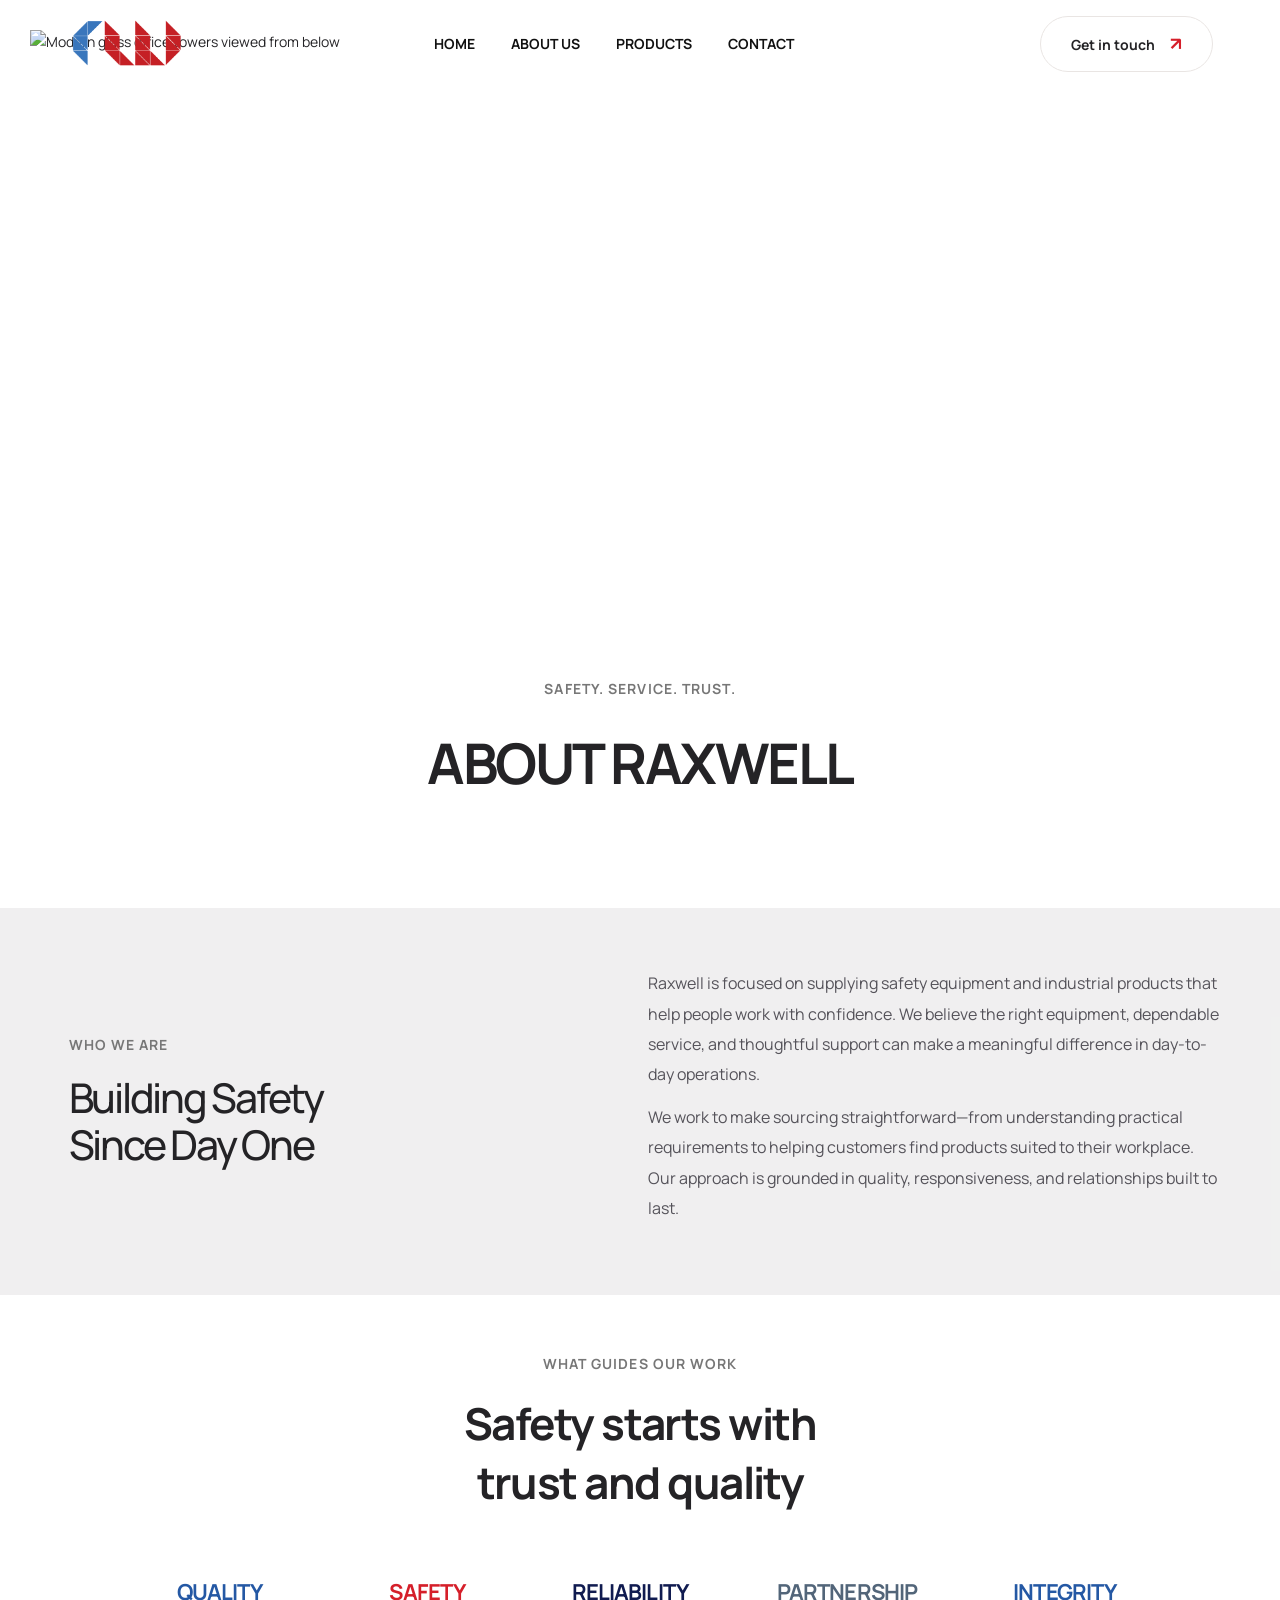
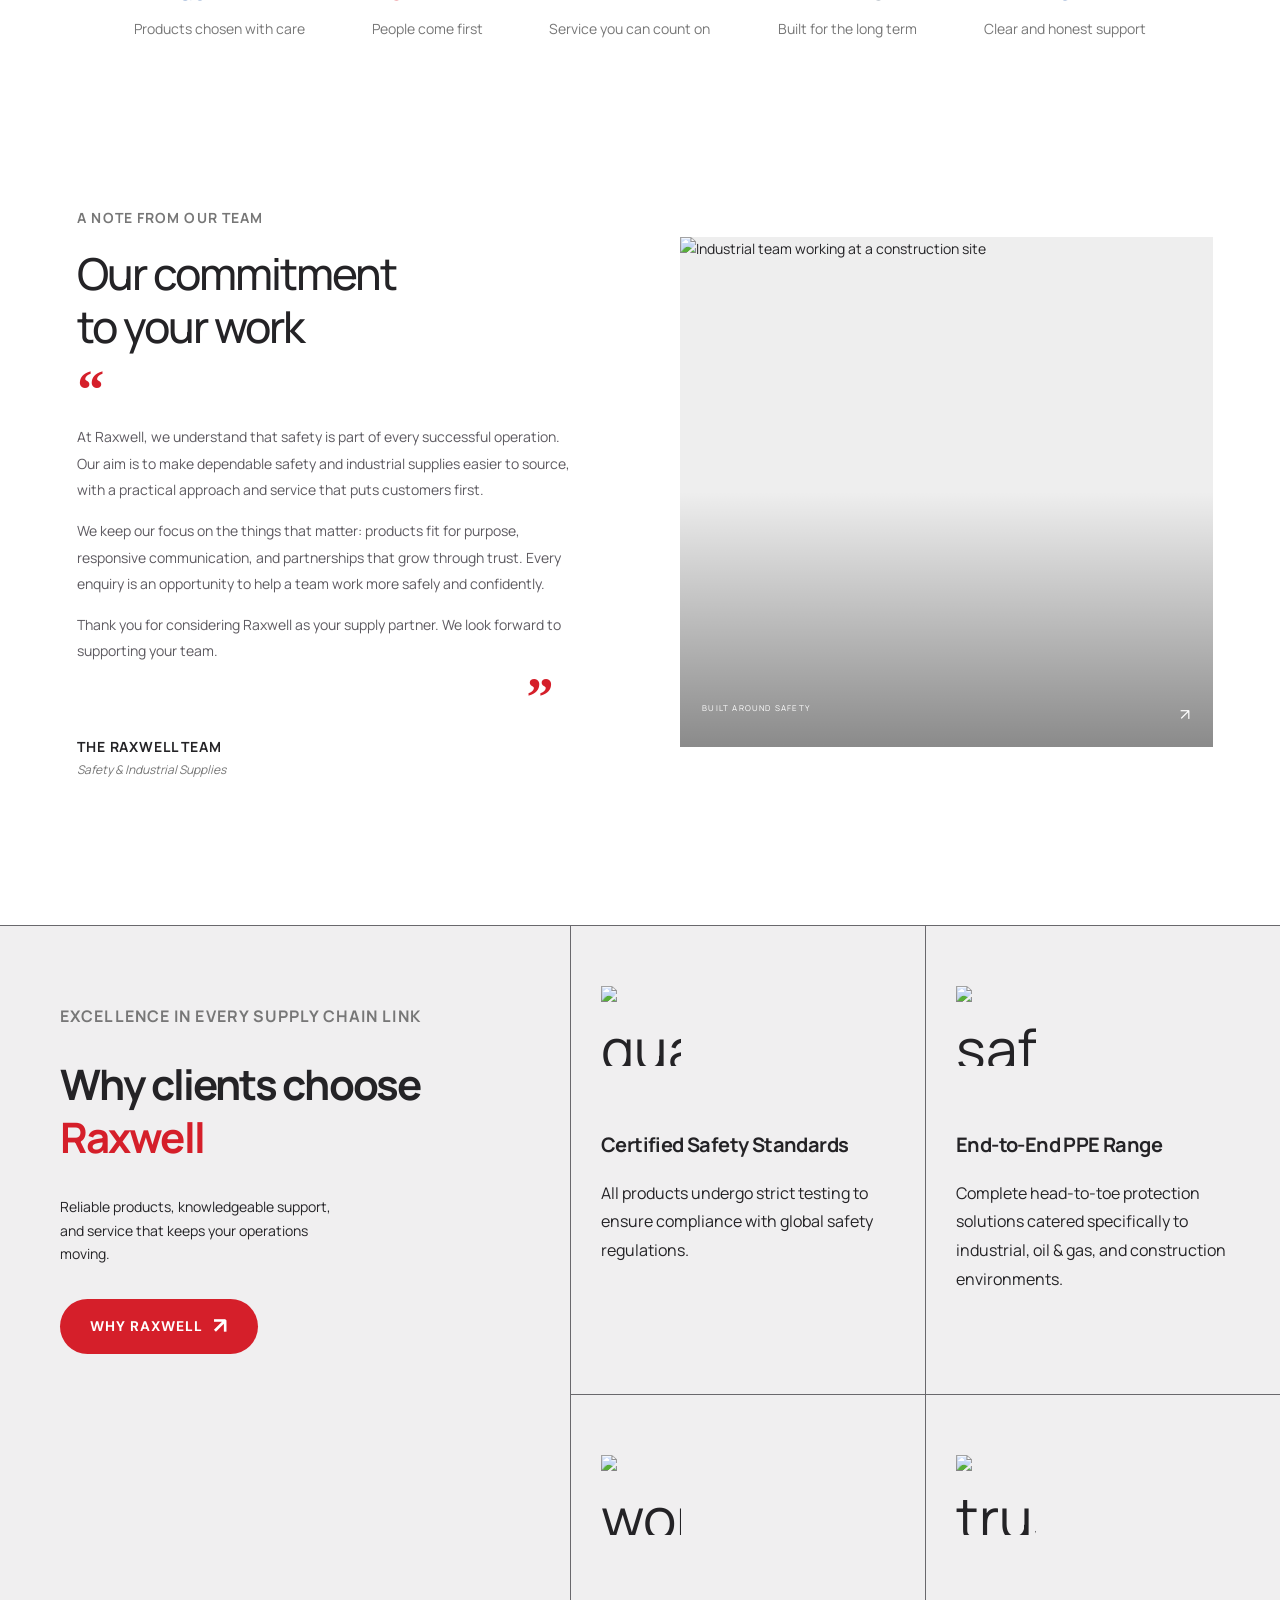
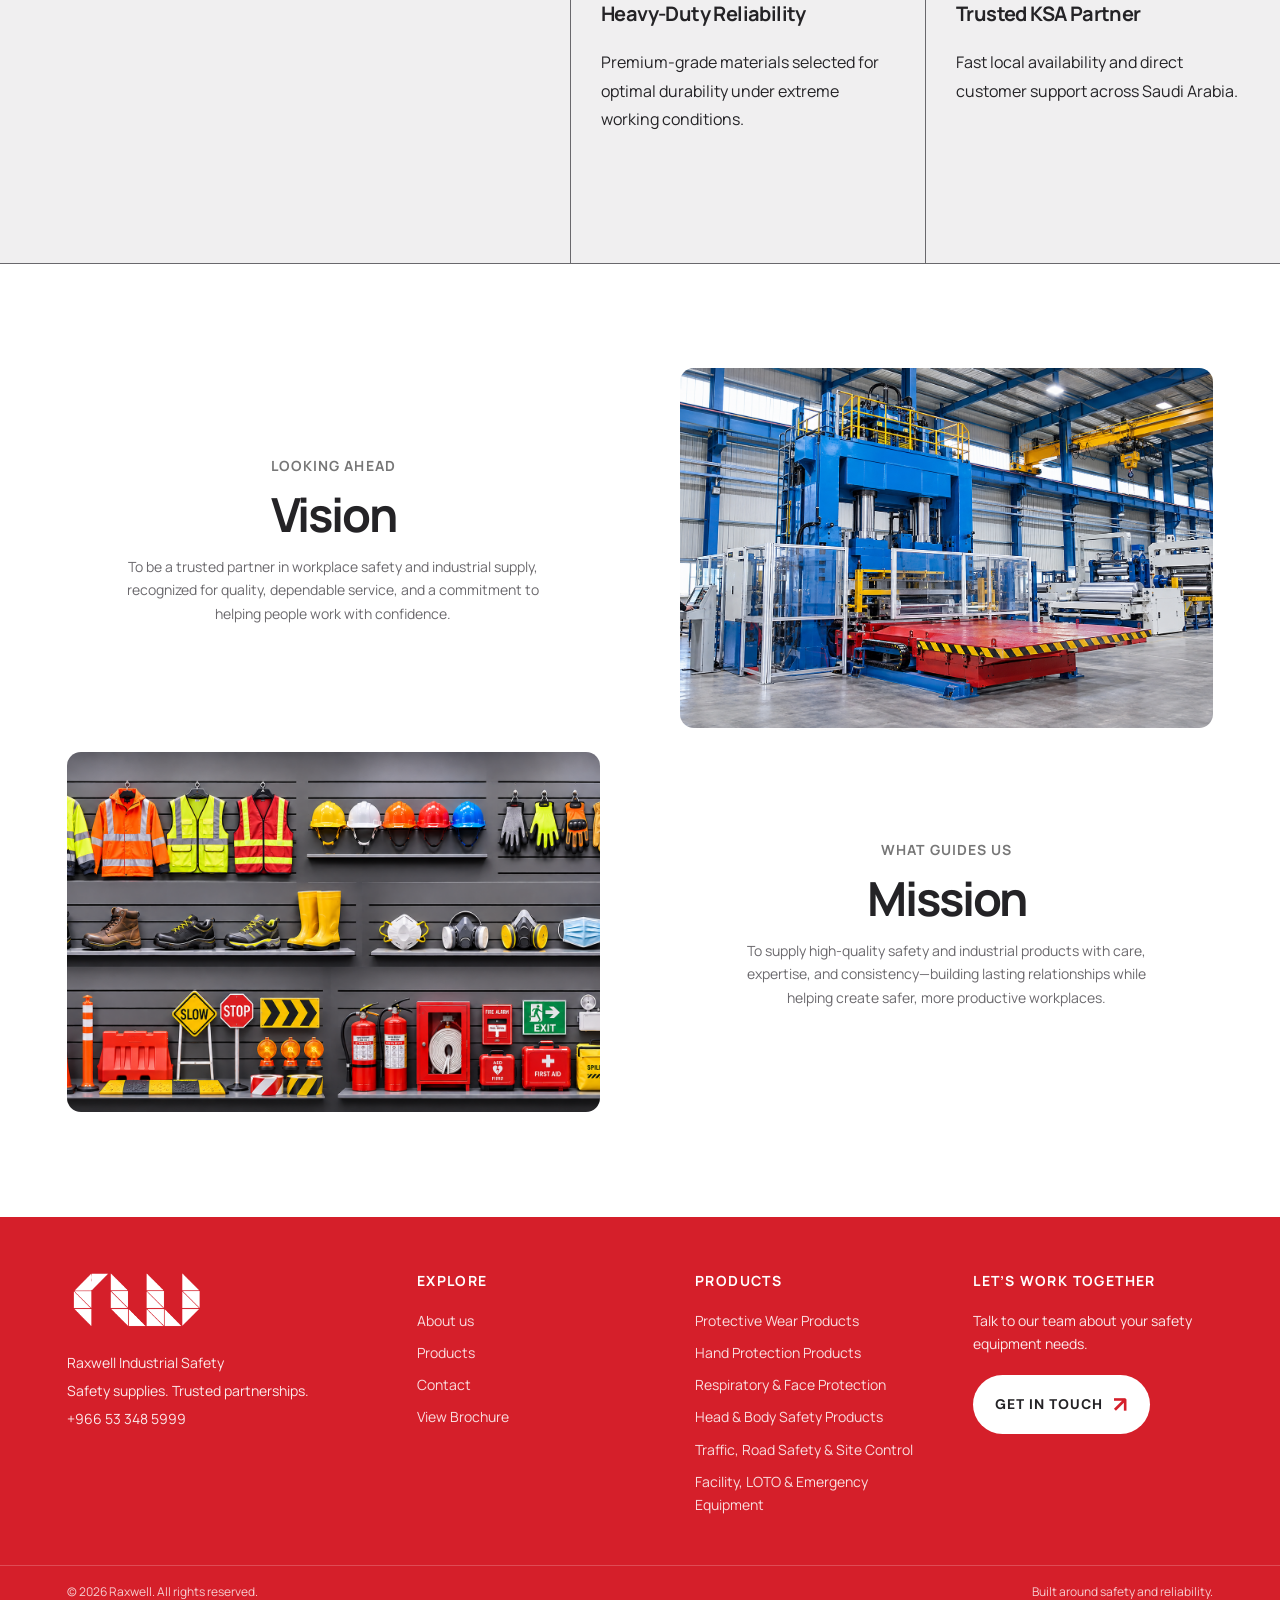
==== about-us.html @ 3ffbb35c "Update site design: hero section, modern contact page, glass header, product cards, and branding" ====
<!doctype html>
<html lang="en">
	<head>
		<meta charset="UTF-8" />
		<meta name="viewport" content="width=device-width, initial-scale=1.0" />
		<meta
			name="description"
			content="Learn about Raxwell and our approach to safety equipment and industrial supply."
		/>
		<title>About Us | Raxwell — Safety Equipment & Industrial Supplies</title>
		<link rel="preconnect" href="https://fonts.googleapis.com" />
		<link rel="preconnect" href="https://fonts.gstatic.com" crossorigin />
		<link
			href="https://fonts.googleapis.com/css2?family=DM+Sans:wght@400;500;600;700&family=Manrope:wght@400;500;600;700;800&display=swap"
			rel="stylesheet"
		/>
		<link rel="stylesheet" href="styles.css?v=3.8" />
	</head>
	<body>
		<header class="site-header">
			<a class="brand" href="index.html" aria-label="Raxwell home"
				><img src="assets/raxwell-logo.png" alt="Raxwell logo"
			/></a>
			<nav class="desktop-nav" aria-label="Main navigation">
				<a href="index.html">Home</a
				>
				<a href="about-us.html">About us</a
				><a href="products.html">Products</a
				><a href="get-a-quote.html">Contact</a>
				
			</nav>
			<a class="header-cta" href="get-a-quote.html"
				>Get in touch <span>↗</span></a
			>
			<button
				class="menu-toggle"
				aria-label="Open navigation"
				onclick="document.body.classList.toggle('nav-open')"
			>
				☰
			</button>
		</header>
		<main>
			<section class="about-hero" aria-label="Modern architecture">
				<div class="about-img">
				<img
					src="https://images.unsplash.com/photo-1486406146926-c627a92ad1ab?auto=format&fit=crop&w=2200&q=90"
					alt="Modern glass office towers viewed from below"
				/></div>
				<div class="hero-caption">
					<span class="eyebrow">SAFETY. SERVICE. TRUST.</span>
					<h2>ABOUT RAXWELL</h2>
				</div>
			</section>
			<section class="intro">
				<div class="intro-title">
					<p class="eyebrow">Who we are</p>
					<h1>Building Safety<br />Since Day One</h1>
				</div>
				<div class="intro-copy">
					<p>
						Raxwell is focused on supplying safety equipment and
						industrial products that help people work with
						confidence. We believe the right equipment, dependable
						service, and thoughtful support can make a meaningful
						difference in day-to-day operations.
					</p>
					<p>
						We work to make sourcing straightforward—from
						understanding practical requirements to helping
						customers find products suited to their workplace. Our
						approach is grounded in quality, responsiveness, and
						relationships built to last.
					</p>
				</div>
			</section>
			<section class="values-strip">
				<p class="eyebrow">What guides our work</p>
				<h2>
					Safety starts with<br class="desktop-only" />
					trust and quality
				</h2>
				<div class="value-logos">
					<div class="value-mark blue">
						<b>QUALITY</b><small>Products chosen with care</small>
					</div>
					<div class="value-mark red">
						<b>SAFETY</b><small>People come first</small>
					</div>
					<div class="value-mark navy">
						<b>RELIABILITY</b
						><small>Service you can count on</small>
					</div>
					<div class="value-mark slate">
						<b>PARTNERSHIP</b><small>Built for the long term</small>
					</div>
					<div class="value-mark blue">
						<b>INTEGRITY</b><small>Clear and honest support</small>
					</div>
				</div>
			</section>
			<section class="message section-wrap">
				<div class="message-copy">
					<p class="eyebrow">A note from our team</p>
					<h2>Our commitment<br />to your work</h2>
					<span class="quote-mark">“</span>
					<p>
						At Raxwell, we understand that safety is part of every
						successful operation. Our aim is to make dependable
						safety and industrial supplies easier to source, with a
						practical approach and service that puts customers
						first.
					</p>
					<p>
						We keep our focus on the things that matter: products
						fit for purpose, responsive communication, and
						partnerships that grow through trust. Every enquiry is
						an opportunity to help a team work more safely and
						confidently.
					</p>
					<p>
						Thank you for considering Raxwell as your supply
						partner. We look forward to supporting your team.
					</p>
					<span class="quote-close">”</span>
					<div class="signature">
						<strong>THE RAXWELL TEAM</strong
						><small>Safety &amp; Industrial Supplies</small>
					</div>
				</div>
				<div class="message-image">
					<img
						src="https://images.unsplash.com/photo-1504307651254-35680f356dfd?auto=format&fit=crop&w=1400&q=85"
						alt="Industrial team working at a construction site"
					/><span class="image-tag"
						>BUILT AROUND SAFETY <b>↗</b></span
					>
				</div>
			</section>
			<section class="reasons">
				<div class="reason-intro">
					<p class="eyebrow">Excellence in every supply chain link</p>
					<h2>
						Why clients choose
						<span style="color: var(--red)">Raxwell</span>
					</h2>
					<p>
						Reliable products, knowledgeable support, and service
						that keeps your operations moving.
					</p>
					<a class="pill pill-red" href="about-us.html"
						>Why Raxwell <span>↗</span></a
					>
				</div>
				<div class="card-holder">
					<article class="reason-card">
						<span class="reason-icon"
							><img
								width="80"
								height="80"
								src="https://img.icons8.com/ios/80/guarantee--v1.png"
								alt="guarantee--v1"
						/></span>
						<h3>Certified Safety Standards</h3>
						<p>
							All products undergo strict testing to ensure
							compliance with global safety regulations.
						</p>
					</article>
					<article class="reason-card">
						<span class="reason-icon"
							><img
								width="80"
								height="80"
								src="https://img.icons8.com/ios/80/safety-hat.png"
								alt="safety-hat"
						/></span>
						<h3>End-to-End PPE Range</h3>
						<p>
							Complete head-to-toe protection solutions catered
							specifically to industrial, oil & gas, and
							construction environments.
						</p>
					</article>
					<article class="reason-card">
						<span class="reason-icon"
							><img
								width="80"
								height="80"
								src="https://img.icons8.com/glyph-neue/80/workers-female.png"
								alt="workers-female"
						/></span>
						<h3>Heavy-Duty Reliability</h3>
						<p>
							Premium-grade materials selected for optimal
							durability under extreme working conditions.
						</p>
					</article>
					<article class="reason-card">
						<span class="reason-icon"
							><img
								width="80"
								height="80"
								src="https://img.icons8.com/ios/80/trust--v1.png"
								alt="trust--v1"
						/></span>
						<h3>Trusted KSA Partner</h3>
						<p>
							Fast local availability and direct customer support
							across Saudi Arabia.
						</p>
					</article>
				</div>
			</section>
			<section class="vision-mission">
				<div class="vm-row vision-row">
					<div class="vm-copy">
						<p class="eyebrow">Looking ahead</p>
						<h2>Vision</h2>
						<p>
							To be a trusted partner in workplace safety and
							industrial supply, recognized for quality,
							dependable service, and a commitment to helping
							people work with confidence.
						</p>
					</div>
					<img
						src="assets/indus.png"
						alt="Industrial plant machinery and safety"
					/>
				</div>
				<div class="vm-row mission-row">
					<img
						src="assets/eqp.png"
						alt="Safety and Industrial Equipment"
					/>
					<div class="vm-copy">
						<p class="eyebrow">What guides us</p>
						<h2>Mission</h2>
						<p>
							To supply high-quality safety and industrial
							products with care, expertise, and
							consistency—building lasting relationships while
							helping create safer, more productive workplaces.
						</p>
					</div>
				</div>
			</section>
		</main>
		<footer id="contact">
			<div class="footer-top">
				<div class="footer-brand">
					<img src="assets/logo4.png" alt="Raxwell" />
					<p>Raxwell Industrial Safety</p>
					<p>Safety supplies. Trusted partnerships.</p>
					<p>+966 53 348 5999</p>
				</div>
				<div class="footer-col">
					<h4>Explore</h4>
					<a href="about-us.html">About us</a
					><a href="products.html">Products</a
					><a href="get-a-quote.html">Contact</a><a href="Rexwell_Brochure Final -7.pdf">View Brochure</a
					>
				</div>
				<div class="footer-col">
					<h4>Products</h4>
					<a href="products.html#protective-wear-products"
						>Protective Wear Products</a
					><a href="products.html#hand-protection-products"
						>Hand Protection Products</a
					><a href="products.html#respiratory-face-products"
						>Respiratory & Face Protection</a
					>
					<a href="products.html#head-body-safety-products"
						>Head & Body Safety Products</a
					>
					<a href="products.html#traffic-road-site-control"
						>Traffic, Road Safety & Site Control</a
					>
					<a href="products.html#facility-emergency-equipment"
						>Facility, LOTO & Emergency Equipment</a
					>
				</div>
				<div class="footer-contact">
					<h4>Let’s work together</h4>
					<p>Talk to our team about your safety equipment needs.</p>
					<a class="pill pill-red" href="mailto:info@raxwell.com"
						>Get in touch <span>↗</span></a
					>
				</div>
			</div>
			<div class="footer-bottom">
				<span>© 2026 Raxwell. All rights reserved.</span
				><span>Built around safety and reliability.</span>
			</div>
		</footer>
		<script src="script.js"></script>
	</body>
</html>
---- styles.css ----
:root {
	--ink: #242326;
	--muted: rgb(105, 104, 108);
	--line: #e9e5e3;
	--blue: rgb(71, 116, 191);
	--red: rgb(213, 31, 42);
	--paper: #fff;
	--soft: #f8f7f6;
	--font: "Manrope", "DM Sans", sans-serif;
}
* {
	box-sizing: border-box;
}
html {
	scroll-behavior: smooth;
}
body {
	margin: 0;
	color: var(--ink);
	background: #fff;
	font-family: var(--font);
	font-size: 14px;
	line-height: 1.65;
}
a {
	color: inherit;
	text-decoration: none;
}
img {
	display: block;
	max-width: 100%;
}
.site-header {
	width: 100%;
	height: 88px;
	padding: 0 5.2%;
	display: flex;
	align-items: center;
	justify-content: space-between;
	background: #fff;
	position: fixed;
	background: transparent !important;
	z-index: 5;
}
.brand img {
	width: 120px;
	height: auto;
}
.desktop-nav {
	display: flex;
	gap: 36px;
	align-items: center;
}
.desktop-nav a {
	font-size: 14px;
	text-transform: uppercase;
	font-weight: 700;
	color: #555;
}
.desktop-nav a:hover {
	color: var(--red);
}
.header-cta {
	font-size: 14px;
	font-weight: 700;
	border: 1px solid var(--line);
	border-radius: 50px;
	padding: 12px 30px;
}
.header-cta span {
	color: var(--red);
	margin-left: 12px;
	font-size: 18px;
}
.header-cta:hover {
	background: var(--red);
	color: var(--paper);
	transition:
		transform 0.2s,
		background 0.2s;
}
.header-cta:hover span {
	color: var(--paper);
	transition:
		transform 0.2s,
		background 0.2s;
}
.menu-toggle {
	display: none;
	border: 0;
	background: none;
	font-size: 23px;
}
.hero {
	min-height: 100vh;
	position: relative;
	background-image: url("assets/hero.png");
	background-size: cover;
	background-position: center 43%;
	display: flex;
	align-items: center;
	padding: 0 8%;
}
.hero-shade {
	position: absolute;
	inset: 0;
	background:
		linear-gradient(
			90deg,
			rgba(10, 27, 46, 0.62),
			rgba(20, 43, 65, 0.23) 64%,
			rgba(10, 27, 46, 0.05)
		),
		linear-gradient(0deg, rgba(18, 42, 61, 0.18), transparent 55%);
}
.hero-content {
	position: relative;
	color: #fff;
	margin-top: 10px;
}
.eyebrow {
	text-transform: uppercase;
	letter-spacing: 0.14em;
	font-size: 14px;
	font-weight: 800;
	color: #777;
	margin: 0 0 13px;
}
.eyebrow.light {
	color: rgba(255, 255, 255, 0.8);
}
h1,
h2,
h3,
p {
	margin-top: 0;
}
h1 {
	font-size: 75px;
	line-height: 1.13;
	font-weight: 500;
	margin-bottom: 16px;
}
h2 {
	font-size: 56px;
	line-height: 1.25;
	letter-spacing: -0.045em;
	font-weight: 700;
	margin-bottom: 20px;
}
.hero-subtitle {
	font-size: 30px;
	color: rgba(255, 255, 255, 0.87);
	margin-bottom: 27px;
}
.pill {
	display: inline-flex;
	align-items: center;
	gap: 10px;
	border-radius: 40px;
	padding: 18px 22px;
	text-transform: uppercase;
	letter-spacing: 0.07em;
	font-family: "DM Sans", sans-serif;
	font-size: 14px;
	font-weight: 700;
	transition:
		transform 0.2s,
		background 0.2s;
}
.pill span {
	font-size: 22px;
	line-height: 1;
}
.pill-white {
	background: #fff;
	color: #28272a;
}
.pill-white span {
	color: var(--red);
}
.pill-dark {
	background: #262427;
	color: #fff;
}
.pill-blue {
	background: var(--blue);
	color: var(--paper);
}
.pill-dark span {
	color: #fff;
}
.pill-dark:hover {
	background: var(--red);
	transition:
		transform 0.2s,
		background 0.2s;
}
.pill-red {
	background: var(--red);
	color: #fff;
}
.pill-red:hover {
	background: #262427;
	transition:
		transform 0.2s,
		background 0.2s;
}
.hero-note {
	position: absolute;
	right: 5.2%;
	bottom: 28px;
	color: #fff;
	font-size: 8px;
	letter-spacing: 0.16em;
	display: flex;
	align-items: center;
	gap: 12px;
}
.note-line {
	height: 1px;
	width: 30px;
	background: var(--red);
}
.certifications {
	text-align: center;
	padding: 20px 20px 20px;
	margin: 20px 0 !important;
	margin: 60px 0;
}
.certifications h2 {
	font-size: 56px;
	margin-bottom: 16px;
}
.cert-row {
	display: flex;
	justify-content: space-between;
	align-items: start;
	gap: 20px;
	max-width: 900px;
	padding-top: 15px;
	margin: auto;
}
.cert-mark {
	width: 100px;
	display: flex;
	flex-direction: column;
	align-items: center;
	gap: 10px;
	color: #164c91;
}
.cert-mark strong {
	font-size: 48px;
	height: 50px;
	line-height: 1.2;
}
.cert-mark small {
	font-size: 16px;
	letter-spacing: 0.04em;
	color: #555;
}
.iso strong {
	font-size: 28px;
	font-weight: 800;
	letter-spacing: -0.08em;
}
.iso small {
	color: var(--blue);
	font-size: 9px;
}
.cert-green {
	color: #5d9d9a;
}
.gosi strong {
	font-size: 24px;
	letter-spacing: -0.06em;
	color: #091a68;
}
.section-wrap {
	padding-left: 5.2%;
	padding-right: 5.2%;
}
.about {
	display: grid;
	grid-template-columns: 1fr 1fr;
	min-height: 570px;
	border-bottom: 1px solid var(--ink);
	border-top: 1px solid var(--ink);
	margin: 60px 0;
	background: rgba(105, 104, 108, 0.1);
}
.about-hero {
	padding: 30px;
	display: flex;
	flex-direction: column;
	align-items: center;
}
.about-img {
	width: 100%;
	--c: 100px;
	height: calc(100vh - 200px);
	aspect-ratio: 3/2;
	mask: radial-gradient(60% var(--c) at bottom, #0000 calc(100% - 2px), #000);
	display: flex;
	align-items: center;
	overflow: hidden;
	margin-bottom: -50px;
	object-fit: cover;
}
.about-img img {
	width: 100%;
	height: 100%;
	object-fit: cover;
}
.hero-caption {
	display: flex;
	flex-direction: column;
	align-items: center;
	gap: 10px;
	text-align: center;
}
.about-copy {
	width: 100%;
	padding: 70px 0 0 0;
	display: flex;
	align-items: flex-start;
	flex-direction: column;
	gap: 10px;
}
.about-copy h2 {
	max-width: 440px;
}
.about-copy > p:not(.eyebrow) {
	font-size: 16px;
	line-height: 1.9;
	color: #68666a;
	max-width: 440px;
	margin-bottom: 14px;
}
.about-copy .pill {
	margin-top: 10px;
}
.about-image {
	padding: 28px 0 28px 28px;
	border-left: 1px solid var(--ink);
	min-height: 570px;
	margin-left: -2px;
}
.image-frame img {
	width: 100%;
	height: 100%;
	object-fit: cover;
}
.stats {
	width: calc(100% + 5.2vw - 1px);
	display: grid;
	grid-template-columns: repeat(3, 1fr);
	margin-top: 24px;
	margin-left: -5.2vw;
	padding-left: 5.2vw;
	border-top: 1px solid var(--ink);
}
.stats div {
	padding: 23px 10px 22px 18px;
	border-right: 1px solid var(--ink);
	display: flex;
	flex-direction: column;
	gap: 5px;
}
.stats strong {
	font-size: 58px;
	letter-spacing: -0.06em;
	line-height: 1.2;
	font-weight: 600;
}
.stats span {
	font-size: 14px;
	color: #777;
}
.products {
	padding-top: 45px;
	padding-bottom: 58px;
	margin: 60px 0;
	display: flex;
	flex-direction: column;
	gap: 16px;
}
.section-heading {
	display: flex;
	justify-content: space-between;
	align-items: flex-end;
	margin-bottom: 25px;
}
.section-heading .eyebrow {
	margin-bottom: 5px;
}
.section-heading h2 {
	text-transform: uppercase;
	margin-bottom: 0;
}
.product-grid {
	display: grid;
	grid-template-columns: repeat(3, 1fr);
	gap: 30px;
}
.product-card {
	height: clamp(178px, 26vw, 323px);
	position: relative;
	overflow: hidden;
	background: #eee;
}
.product-card:after {
	content: "";
	position: absolute;
	inset: 40% 0 0;
	background: linear-gradient(transparent, rgba(0, 0, 0, 0.6));
}
.product-card img {
	width: 100%;
	height: 100%;
	object-fit: cover;
	transition: transform 0.5s;
}
.product-card:hover img {
	transform: scale(1.04);
}
.product-label {
	position: absolute;
	z-index: 1;
	left: 18px;
	right: 18px;
	bottom: 17px;
	color: #fff;
	text-transform: uppercase;
	font-size: 10px;
	font-weight: 700;
	letter-spacing: 0.05em;
	display: flex;
	justify-content: space-between;
	align-items: center;
}
.product-label b {
	font-size: 16px;
	font-weight: 400;
}
.brands {
	text-align: center;
	padding: 58px 20px 50px;
	display: flex;
	flex-direction: column;
	align-items: center;
	gap: 18px;
	margin: 60px 0;
}
.brands .eyebrow {
	margin-bottom: 12px;
}
.brands h2 {
	margin-bottom: 33px;
}
.brands a {
	padding: 20px 80px;
	width: fit-content;
}
.brand-logos {
	display: flex;
	align-items: center;
	justify-content: center;
	gap: clamp(28px, 6vw, 78px);
	margin: 0 auto 36px;
	flex-wrap: wrap;
}
.brand-logos span {
	font-size: 24px;
	font-weight: 800;
	letter-spacing: -0.04em;
}
.brand-jauke {
	color: #174b9a;
	font-style: italic;
}
.brand-fluke {
	color: #222;
}
.brand-rose {
	color: #d51f2a;
	font-size: 13px !important;
}
.brand-perkins {
	color: #275c9e;
}
.brand-eaton {
	color: #0672c7;
	font-size: 25px !important;
	font-weight: 800 !important;
}
.reasons {
	display: flex;
	gap: 20px;
	border-bottom: 1px solid var(--muted);
	border-top: 1px solid var(--muted);
	margin-bottom: -1px;
	margin-top: 60px;
	background: rgba(105, 104, 108, 0.1);
}
.card-holder {
	width: 100%;
	display: grid;
	grid-template-columns: repeat(2, 1fr);
	grid-template-rows: repeat(2, 1fr);
	margin-bottom: -1px;
}
.reason-intro {
	min-width: 550px;
	display: flex;
	align-items: flex-start;
	flex-direction: column;
	justify-content: center;
	gap: 12px;
	height: fit-content;
	margin-top: 40px;
	padding: 40px 30px 30px 60px;
}
.reason-intro .eyebrow {
	font-size: 16px;
}
.reason-intro h2 {
	font-size: 42px;
}
.reason-intro > p:not(.eyebrow) {
	font-size: 14px;
	max-width: 290px;
}
.reason-intro .pill {
	margin-top: 8px;
	padding: 16px 30px;
}
.reason-card {
	border-left: 1px solid var(--muted);
	border-bottom: 1px solid var(--muted);
	display: flex;
	flex-direction: column;
	gap: 10px;
	padding: 60px 30px 100px 30px;
}
.reason-icon {
	font-size: 56.5px;
	margin-bottom: 52px;
}
.reason-card h3 {
	font-size: 20px;
	margin-bottom: 8px;
	letter-spacing: -0.03em;
}
.reason-card p {
	font-size: 16px;
	line-height: 1.8;
	max-width: 300px;
	margin-bottom: 0;
}
.vision-mission {
	padding: 40px 5.2%;
	display: flex;
	flex-direction: column;
	gap: 14px;
	margin: 60px 0;
}
.vm-row {
	display: grid;
	grid-template-columns: 1fr 1fr;
	align-items: center;
	gap: 7%;
	min-height: 370px;
}
.vm-copy {
	max-width: 470px;
	text-align: center;
	margin: auto;
	padding: 40px 15px;
}
.vm-copy .eyebrow {
	margin-bottom: 9px;
}
.vm-copy h2 {
	font-size: 47px;
	margin-bottom: 12px;
}
.vm-copy p:last-child {
	font-size: 14px;
	color: #6b696d;
}
.vm-row img {
	width: 100%;
	height: 360px;
	object-fit: cover;
}
.vision-row img {
	border-radius: 14px;
}
.mission-row img {
	border-radius: 14px;
}
.mission-row {
	gap: 7%;
}
.footer-top {
	padding: 52px 5.2%;
	display: grid;
	grid-template-columns: 1.3fr 1fr 1fr 1fr;
	gap: 38px;
	border-top: 1px solid var(--line);
}
.footer-brand {
	display: flex;
	flex-direction: column;
	gap: 5px;
}
.footer-brand img {
	width: 135px;
	margin-bottom: 14px;
}
.footer-brand p,
.footer-contact p {
	font-size: 14px;
	color: #777;
	margin: 0;
}
.footer-col h4,
.footer-contact h4 {
	font-size: 14px;
	text-transform: uppercase;
	letter-spacing: 0.1em;
	margin: 0 0 17px;
}
.footer-col a {
	display: block;
	font-size: 14px;
	color: #666;
	margin: 9px 0;
}
.footer-col a:hover {
	color: var(--red);
}
.footer-contact .pill {
	margin-top: 20px;
}
.footer-bottom {
	border-top: 1px solid var(--line);
	padding: 16px 5.2%;
	display: flex;
	justify-content: space-between;
	gap: 15px;
	color: #777;
	font-size: 12px;
}
.footer-bottom a {
	color: var(--ink);
}
.prod-hero {
	padding: 120px 60px 30px;
	border-top: 1px solid var(--line);
	background: rgba(105, 104, 108, 0.1);
}
.prod-hero h2 {
	width: 800px;
	font-weight: 500;
	letter-spacing: normal;
}
.listing {
	margin: 0 0 60px 0;
}
.prod-list {
	display: grid;
	grid-template-columns: repeat(2, 1fr);
	border: 2px solid var(--muted);
}
.prod-img {
	background: var(--blue);
	width: 100%;
	height: 453px;
	display: flex;
	align-items: center;
	justify-content: center;
	overflow: hidden;
}
.prod-img img {
	width: 100%;
	height: 100%;
	object-fit: cover;
}
.prod-des {
	padding: 60px;
}
.prod-des h3 {
	font-size: 42px;
	font-weight: 600;
	text-align: center;
	text-transform: capitalize;
}
.prod-des p {
	font-size: 18px;
	text-align: center;
}
.mobile-img {
	display: none;
}
.intro {
	display: grid;
	grid-template-columns: 1fr 1fr;
	gap: 16px;
	align-items: center;
	margin: 60px 0;
	padding: 60px;
	background: rgba(105, 104, 108, 0.1);
}
.intro-title {
	padding-left: 1.5%;
}
.intro-title h1 {
	font-size: clamp(30px, 3.2vw, 44px);
	line-height: 1.15;
	letter-spacing: -0.055em;
	margin: 0;
}
.intro-copy {
	font-size: 16px;
	line-height: 1.9;
	color: #55535a;
}
.intro-copy p {
	margin: 0 0 12px;
}
.values-strip {
	text-align: center;
	padding: 0 20px 76px;
	margin: 30px 0 60px 0;
}
.values-strip h2 {
	font-size: 44px;
	line-height: 1.35;
	letter-spacing: -0.035em;
	margin: 0 0 42px;
}
.value-logos {
	display: flex;
	align-items: center;
	justify-content: center;
	gap: clamp(20px, 5.2vw, 70px);
	flex-wrap: wrap;
	padding-top: 20px;
}
.value-mark {
	display: flex;
	flex-direction: column;
	align-items: center;
	gap: 6px;
	min-width: 100px;
}
.value-mark b {
	font-size: 22px;
	letter-spacing: -0.04em;
}
.value-mark small {
	font-size: 14px;
	color: #777;
}
.value-mark.blue b {
	color: #2458a4;
}
.value-mark.red b {
	color: var(--red);
}
.value-mark.navy b {
	color: #101b50;
}
.value-mark.slate b {
	color: #526579;
}
.message {
	display: grid;
	grid-template-columns: 1fr 1fr;
	gap: 7%;
	align-items: center;
	padding-top: 8px;
	padding-bottom: 65px;
}
.message-copy {
	padding: 25px 4% 20px 2%;
}
.message-copy h2 {
	font-size: 44px;
	line-height: 1.2;
	letter-spacing: -0.045em;
	font-weight: 500;
	margin-bottom: 20px;
}
.quote-mark,
.quote-close {
	font-family: Georgia, serif;
	font-size: 54px;
	line-height: 0.7;
	display: block;
	color: var(--red);
	font-weight: bold;
}
.quote-mark {
	margin-bottom: 14px;
}
.quote-close {
	text-align: right;
	margin: 10px 5% 18px 0;
}
.message-copy > p:not(.eyebrow) {
	font-size: 14px;
	line-height: 1.9;
	color: #5d5a60;
	margin-bottom: 14px;
}
.signature {
	display: flex;
	flex-direction: column;
	gap: 2px;
}
.signature strong {
	font-size: 14px;
	letter-spacing: 0.06em;
}
.signature small {
	font-size: 12px;
	color: #777;
	font-style: italic;
}
.message-image {
	height: clamp(340px, 44vw, 510px);
	position: relative;
	overflow: hidden;
	background: #eee;
}
.message-image img {
	width: 100%;
	height: 100%;
	object-fit: cover;
}
.message-image:after {
	content: "";
	position: absolute;
	inset: 50% 0 0;
	background: linear-gradient(transparent, rgba(0, 0, 0, 0.42));
}
.image-tag {
	position: absolute;
	z-index: 1;
	left: 22px;
	right: 22px;
	bottom: 19px;
	color: #fff;
	font-size: 8px;
	letter-spacing: 0.15em;
	display: flex;
	justify-content: space-between;
}
.image-tag b {
	font-size: 16px;
	font-weight: 400;
}
.raxwell-vendor {
	padding-top: 90px;
	width: 100%;
	background: #fff;
	color: var(--ink);
	font-family: "Manrope", "DM Sans", Arial, sans-serif;
}
.raxwell-vendor__heading {
	padding: 60px;
	border-bottom: 1px solid #f1efee;
}
.raxwell-eyebrow {
	margin: 0 0 18px;
	font-size: 15px;
	font-weight: 700;
	line-height: 1.5;
	letter-spacing: 0.07em;
	text-transform: uppercase;
}
.raxwell-vendor__heading h1 {
	margin: 0;
	font-size: clamp(36px, 3.8vw, 60px);
	font-weight: 400;
	line-height: 1.2;
	letter-spacing: -0.035em;
}
.raxwell-vendor__form {
	padding: 70px 4.75% 64px;
}
.raxwell-form__grid {
	display: grid;
	grid-template-columns: repeat(6, minmax(0, 1fr));
	column-gap: 20px;
	row-gap: 48px;
}
.raxwell-field {
	grid-column: span 2;
	min-width: 0;
}
.raxwell-field--phone {
	grid-column: span 3;
}

.raxwell-field--full {
	grid-column: 1 / -1;
}
.raxwell-field label {
	display: block;
	margin-bottom: 8px;
	color: #373133;
	font-size: 13px;
	font-weight: 400;
	line-height: 1.5;
}
.raxwell-field label span {
	color: var(--red);
}
.raxwell-field input,
.raxwell-phone select {
	width: 100%;
	height: 42px;
	min-width: 0;
	padding: 9px 12px;
	border: 1px solid #aaa5a5;
	border-radius: 0;
	outline: none;
	background: #fff;
	color: var(--ink);
	font: inherit;
	font-size: 14px;
	transition:
		border-color 0.2s,
		box-shadow 0.2s;
}
.raxwell-field input:focus,
.raxwell-phone select:focus {
	border-color: var(--blue);
	box-shadow: 0 0 0 2px rgb(49 93 168 / 10%);
}
.raxwell-field input:hover,
.raxwell-phone select:hover {
	border-color: #777171;
}
.raxwell-phone {
	display: flex;
	width: 100%;
}
.raxwell-phone select {
	flex: 0 0 112px;
	border-right: 0;
	cursor: pointer;
}
.raxwell-phone input {
	flex: 1;
	min-width: 0;
}
.raxwell-submit {
	display: block;
	width: min(570px, 100%);
	min-height: 42px;
	margin-top: 54px;
	padding: 12px 24px;
	border: 0;
	border-radius: 50px;
	background: var(--red);
	color: #fff;
	font-family: inherit;
	font-size: 12px;
	font-weight: 700;
	text-transform: uppercase;
	cursor: pointer;
	transition:
		background 0.2s,
		transform 0.2s;
}
.raxwell-submit:hover {
	background: var(--blue);
}
.raxwell-submit:active {
	transform: scale(0.99);
}
.raxwell-submit:focus-visible {
	outline: 2px solid var(--red);
	outline-offset: 4px;
}
.quote-page {
	display: grid;
	grid-template-columns: minmax(0, 1.05fr) minmax(380px, 0.95fr);
	gap: clamp(40px, 7.9vw, 120px);
	max-width: 1800px;
	min-height: calc(100vh - 8px);
	margin: 0 auto;
	padding: 44px var(--page-pad) 36px;
}
.quote-content {
	min-width: 0;
	display: flex;
	flex-direction: column;
}
.eyebrow {
	margin: 0 0 20px;
	font-size: 14px;
	line-height: 1.3;
	font-weight: 700;
	letter-spacing: 1.1px;
}
.subheading {
	margin: 24px 0 0;
	font-size: 14px;
	line-height: 1.6;
	color: var(--muted);
}
.quote-form {
	border-top: 1px solid #f4f2f2;
	padding: 66px 0 0 20px;
}
.field-grid {
	display: grid;
	grid-template-columns: repeat(2, minmax(0, 1fr));
	gap: 48px 18px;
}
.field {
	display: flex;
	flex-direction: column;
	min-width: 0;
	gap: 9px;
}
.field label {
	color: #3d3737;
	font-size: 12px;
	line-height: 1.4;
}
.field label span {
	font-weight: 700;
}
input,
.field select {
	width: 100%;
	height: 37px;
	min-width: 0;
	border: 1px solid var(--line);
	border-radius: 0;
	background: #fff;
	color: var(--ink);
	font: inherit;
	font-size: 14px;
	padding: 7px 10px;
	outline-offset: 2px;
}
input:focus,
select:focus {
	outline: 2px solid #7c7474;
}
.full-field {
	margin-top: 48px;
}
.phone-control {
	display: flex;
	align-items: center;
	width: 100%;
	height: 37px;
	border: 1px solid var(--line);
}
.phone-control select {
	width: 82px;
	height: 100%;
	border: 0;
	background: #fff;
	padding: 0 7px;
	font-size: 12px;
}
.phone-control input {
	flex: 1;
	height: 100%;
	border: 0;
}
.quote-form button {
	width: min(266px, 100%);
	min-height: 34px;
	margin-top: 48px;
	padding: 10px 20px;
	border: 0;
	border-radius: 22px;
	background: #302b2b;
	color: #fff;
	font-size: 12px;
	font-weight: 700;
	cursor: pointer;
	transition:
		background 160ms ease,
		transform 160ms ease;
}
.quote-form button:hover {
	background: #4a4242;
}
.quote-form button:active {
	transform: translateY(1px);
}
.quote-image {
	min-width: 0;
	min-height: 780px;
	align-self: stretch;
}
.quote-image img {
	display: block;
	width: 100%;
	height: 100%;
	min-height: 780px;
	object-fit: cover;
	object-position: center;
}

.raxwell-products {
	width: 100%;
}

.product-category {
	margin: 0 0 38px;
	padding: 90px 60px 60px;
}

.product-category h2 {
	margin: 0 0 30px;
	color: #292525;
	font-size: 42px;
	font-weight: 600;
	text-transform: capitalize;
}

#hand-protection-products,
#head-body-safety-products,
#facility-emergency-equipment {
	background: var(--soft);
}

.card-grid {
	display: grid;
	grid-template-columns: repeat(4, minmax(0, 1fr));
	gap: 20px;
}

.card {
	min-width: 0;
	overflow: hidden;
	position: relative;
	height: clamp(160px, 16vw, 215px);
	background: #fff;
	border: 1px solid #eaeaea;
	border-radius: 4px;
	transition:
		transform 0.22s ease,
		box-shadow 0.22s ease;
}

.card:after {
	content: "";
	position: absolute;
	inset: 55% 0 0;
	background: linear-gradient(to bottom, transparent 0%, rgba(15, 15, 20, 0.78) 100%);
	pointer-events: none;
}

.card:hover {
	transform: translateY(-3px);
	box-shadow: 0 8px 20px rgba(0, 0, 0, 0.12);
}

.card:hover .product-image img {
	transform: scale(1.05);
}

.product-image {
	position: absolute;
	inset: 0;
	display: flex;
	align-items: center;
	justify-content: center;
	padding: 10px 10px 38px 10px;
	background: #fff;
}

.product-image img {
	display: block;
	max-width: 100%;
	max-height: 96%;
	width: auto;
	height: auto;
	object-fit: contain;


	transition: transform 0.4s ease;
}

.card h3 {
	position: absolute;
	z-index: 1;
	left: 14px;
	right: 14px;
	bottom: 12px;
	margin: 0;
	padding: 0;
	min-height: 0;
	background: none;
	color: #fff;
	text-align: left;
	text-transform: uppercase;
	font-size: 11px;
	font-weight: 700;
	letter-spacing: 0.04em;
	line-height: 1.35;
	text-shadow: 0 1px 3px rgba(0, 0, 0, 0.6);
}

@media (max-width: 1200px) {
	.card-grid {
		grid-template-columns: repeat(3, minmax(0, 1fr));
	}
}


/* Tablet */
@media (max-width: 900px) {
	.raxwell-products {
		padding: 0 0;
	}

	.card-grid {
		grid-template-columns: repeat(2, minmax(0, 1fr));
		gap: 18px;
	}


	.product-category h2 {
		font-size: 22px;
	}
}

/* Mobile */
@media (max-width: 560px) {
	.product-category {
		padding: 80px 30px 30px;
	}

	.product-category h2 {
		font-size: 22px;
	}

	.card-grid {
		grid-template-columns: repeat(2, minmax(0, 1fr));
		gap: 14px 12px;
	}

	.card {
		height: clamp(160px, 36vw, 220px);
	}

	.card h3 {
		font-size: 9px;
		left: 10px;
		right: 10px;
		bottom: 10px;
	}
}

@media (max-width: 460px) {
	.card-grid {
		grid-template-columns: 1fr;
	}
}

/* Very small phones */
@media (max-width: 350px) {
	.card {
		height: 210px;
	}

	.card h3 {
		font-size: 10px;
	}
}

@media (prefers-reduced-motion: reduce) {
	.product-card {
		transition: none;
	}
}

@media (prefers-reduced-motion: reduce) {
	.raxwell-field input,
	.raxwell-phone select,
	.raxwell-submit {
		transition: none;
	}
}
@media (min-width: 1600px) {
	.quote-page {
		gap: 100px;
	}
}
@media (max-width: 1488px) {
	.prod-img {
		height: auto;
	}
}
@media (max-width: 1245px) {
	.reasons {
		flex-wrap: wrap;
	}
	.card-holder {
		border-top: 1px solid var(--muted);
	}
	.reason-card {
		padding-left: 60px;
	}
}
@media (max-width: 1050px) {
	.quote-page {
		grid-template-columns: minmax(0, 1fr) minmax(300px, 0.8fr);
		gap: 36px;
		padding-right: 32px;
		padding-left: 32px;
	}
	.intro {
		padding-top: 28px;
		padding-bottom: 54px;
	}
	.quote-form {
		padding-left: 0;
		padding-top: 44px;
	}
	.field-grid {
		gap: 28px 14px;
	}
	.full-field {
		margin-top: 30px;
	}
	.quote-image,
	.quote-image img {
		min-height: 700px;
	}
}
@media (max-width: 1000px) {
	.prod-hero h2 {
		width: auto;
		font-size: 40px;
	}
	.mobile-img {
		display: block;
	}
	.desktop-img {
		display: none;
	}
	.prod-list {
		display: flex;
		flex-direction: column;
	}
	.prod-img {
		height: 453px;
	}
}
@media (max-width: 900px) {
	.raxwell-vendor__heading {
		padding: 90px 5% 38px;
	}

	.raxwell-vendor__form {
		padding: 48px 5% 52px;
	}

	.raxwell-form__grid {
		column-gap: 16px;
		row-gap: 34px;
	}

	.raxwell-field {
		grid-column: span 3;
	}

	.raxwell-field--phone {
		grid-column: span 3;
	}

	.raxwell-field--full {
		grid-column: 1 / -1;
	}

	.raxwell-submit {
		margin-top: 42px;
	}
	.product-grid {
		grid-template-columns: repeat(2, 1fr);
	}
}
@media (max-width: 760px) {
	.site-header {
		height: 70px;
		padding: 0 5%;
	}
	.brand img {
		width: 94px;
	}
	.desktop-nav {
		display: none;
		position: absolute;
		top: 70px;
		left: 0;
		right: 0;
		padding: 22px 5%;
		background: #fff;
		border-top: 1px solid var(--line);
		box-shadow: 0 12px 20px #0000000a;
		flex-direction: column;
		align-items: flex-start;
		gap: 17px;
	}
	.nav-open .desktop-nav {
		display: flex;
	}
	.header-cta {
		margin-left: auto;
		margin-right: 18px;
		padding: 10px 12px;
		font-size: 12px;
	}
	.header-cta span {
		font-size: 12px;
	}
	.menu-toggle {
		display: block;
	}
	.hero {
		background-position: 58% center;
		padding: 0 6%;
	}
	.hero-content {
		margin-top: 0;
	}
	.hero h1 {
		font-size: clamp(36px, 9vw, 52px);
	}
	.hero-subtitle {
		max-width: 270px;
		font-size: 12px;
	}
	.hero-note {
		font-size: 6px;
		right: 6%;
		bottom: 18px;
	}
	.pill {
		padding: 10px 20px;
		font-size: 12px;
	}
	.brands a {
		padding: 10px 20px;
		font-size: 12px;
		width: auto;
	}
	.certifications {
		padding: 37px 15px 38px;
	}
	.certifications h2 {
		font-size: 22px;
		margin-bottom: 25px;
	}
	.cert-row {
		gap: 15px;
		justify-content: space-around;
		flex-wrap: wrap;
	}
	.cert-mark {
		min-width: 48px;
	}
	.cert-mark strong {
		font-size: 16px;
	}
	.cert-mark small {
		font-size: 5px;
	}
	.section-wrap {
		padding-left: 4%;
		padding-right: 4%;
	}
	.about {
		grid-template-columns: 1fr;
		min-height: 0;
	}
	.about-copy {
		padding: 44px 2% 0;
	}
	.about-copy h2 {
		font-size: 28px;
		max-width: 360px;
	}
	.about-copy > p:not(.eyebrow) {
		font-size: 11px;
	}
	.about-image {
		padding: 20px 0;
		border-left: 0;
		min-height: 0;
		height: 360px;
	}
	.stats {
		width: 100%;
		margin: 0;
		display: flex;
		justify-content: space-between;
		padding: 0;
		border: none;
	}
	.stats div {
		border: 1px solid var(--muted);
		width: 100%;
		margin-right: -1px;
	}
	.stats strong {
		font-size: 24px;
	}
	.stats span {
		font-size: 8px;
	}
	.products {
		padding-top: 36px;
		padding-bottom: 35px;
	}
	.section-heading {
		align-items: flex-end;
	}
	.section-heading h2 {
		font-size: 24px;
	}
	.section-heading .pill {
		padding: 10px 12px;
		gap: 10px;
		font-size: 12px;
	}
	.product-grid {
		display: flex;
		flex-direction: column;
		gap: 30px;
	}
	.product-card {
		height: 245px;
	}
	.product-label {
		left: 10px;
		right: 10px;
		bottom: 12px;
		font-size: 8px;
	}
	.brands {
		padding: 40px 15px;
	}
	.brands h2 {
		font-size: 22px;
	}
	.brand-logos {
		gap: 22px 30px;
		margin-bottom: 26px;
	}
	.brand-logos span {
		font-size: 14px;
	}
	.brand-eaton {
		font-size: 20px !important;
	}
	.card-holder {
		display: flex;
		flex-wrap: wrap;
	}
	.reason-card {
		width: 100%;
	}
	.vm-row {
		grid-template-columns: 1fr;
		gap: 0;
		min-height: 0;
	}
	.vm-copy {
		padding: 45px 9%;
		max-width: 420px;
	}
	.vm-copy h2 {
		font-size: 25px;
	}
	.vm-row img {
		height: 270px;
	}
	.vision-row img {
		border-radius: 12px;
		width: 94%;
		margin-left: auto;
	}
	.mission-row img {
		border-radius: 12px;
		width: 94%;
		margin-right: auto;
		order: 2;
	}
	.mission-row .vm-copy {
		order: 1;
	}
	.footer-top {
		padding: 38px 5%;
		grid-template-columns: 1fr 1fr;
		gap: 28px 22px;
	}
	.footer-brand img {
		width: 110px;
	}
	.footer-bottom {
		padding: 14px 5%;
		flex-wrap: wrap;
		font-size: 10px;
		text-align: center;
		align-items: center;
		display: flex;
		flex-direction: column;
	}
	.footer-bottom span:nth-child(2) {
		display: none;
	}
	.intro {
		grid-template-columns: 1fr;
		gap: 20px;
		padding-top: 32px;
		padding-bottom: 45px;
	}
	.intro-title h1 {
		font-size: 34px;
	}
	.intro-copy {
		font-size: 11px;
	}
	.values-strip {
		padding: 0 15px 45px;
	}
	.values-strip h2 {
		font-size: 25px;
		margin-bottom: 28px;
	}
	.value-logos {
		gap: 22px 28px;
	}
	.value-mark {
		min-width: 105px;
	}
	.message {
		grid-template-columns: 1fr;
		gap: 20px;
		padding-bottom: 42px;
	}
	.message-copy {
		padding: 15px 2%;
	}
	.message-copy h2 {
		font-size: 32px;
	}
	.message-image {
		height: 330px;
	}
	.quote-page {
		grid-template-columns: 1fr;
		gap: 34px;
		padding: 24px 22px 28px;
	}
	.intro {
		padding: 14px 30px;
	}
	.eyebrow {
		margin-bottom: 14px;
	}
	.desktop-break {
		display: none;
	}
	.subheading {
		margin-top: 16px;
	}
	.quote-form {
		padding-top: 30px;
	}
	.field-grid {
		grid-template-columns: 1fr;
		gap: 24px;
	}
	.full-field {
		margin-top: 24px;
	}
	.quote-form button {
		width: 100%;
		margin-top: 32px;
		min-height: 42px;
	}
	.quote-image,
	.quote-image img {
		min-height: 0;
		height: auto;
	}
	.quote-image img {
		aspect-ratio: 4 / 5;
		object-fit: cover;
		object-position: center 35%;
	}
}
@media (max-width: 560px) {
	.raxwell-vendor__heading {
		padding: 30px;
	}

	.raxwell-eyebrow {
		margin-bottom: 12px;
		font-size: 12px;
	}

	.raxwell-vendor__heading h1 {
		font-size: clamp(31px, 8vw, 42px);
		line-height: 1.16;
	}

	.raxwell-vendor__form {
		padding: 32px 6% 42px;
	}

	.raxwell-form__grid {
		grid-template-columns: minmax(0, 1fr);
		row-gap: 24px;
	}

	.raxwell-field,
	.raxwell-field--phone,
	.raxwell-field--full {
		grid-column: 1 / -1;
	}

	.raxwell-field label {
		margin-bottom: 7px;
		font-size: 13px;
	}

	.raxwell-field input,
	.raxwell-phone select {
		height: 46px;
	}

	.raxwell-phone select {
		flex-basis: 105px;
	}

	.raxwell-submit {
		width: 100%;
		min-height: 46px;
		margin-top: 32px;
	}
}
@media (max-width: 550px) {
	.reason-intro {
		min-width: auto;
	}
	.section-heading {
		flex-wrap: wrap;
		gap: 24px;
	}
	.hero-caption h2 {
		font-size: 42px;
	}
	.prod-hero {
		padding: 40px;
		padding-top: 90px;
	}
	.prod-hero h2 {
		font-size: 32px;
	}
}
@media (max-width: 390px) {
	.hero h1 {
		font-size: 35px;
	}
	.header-cta {
		gap: 7px;
		padding: 8px 10px;
		font-size: 10px;
	}
	.header-cta span {
		font-size: 10px;
	}
	.product-card {
		height: 210px;
	}
	.reason-intro,
	.reason-card {
		padding: 23px 13px;
	}
	.footer-top {
		gap: 25px 15px;
	}
	.desktop-only {
		display: none;
	}
	.footer-top {
		display: flex;
		flex-direction: column;
		gap: 30px;
	}
	.stats {
		flex-wrap: wrap;
	}
	.stats div {
		margin-top: -1px;
	}
}
@media (max-width: 380px) {
	.quote-page {
		padding-right: 16px;
		padding-left: 16px;
	}
}






/* Navigation links darker */
.desktop-nav a {
	color: #111;
}

/* Certifications Section Red Theme (Compact) */
.certifications {
	background: var(--red);
	color: #fff;
	margin: 0 !important;
	padding: 34px 20px 36px;
}
.about {
	margin-top: 0;
}
.certifications .eyebrow {
	color: rgba(255, 255, 255, 0.85);
}
.certifications h2 {
	color: #fff;
}
.cert-mark {
	color: #fff;
}
.cert-mark strong {
	width: 58px;
	height: 58px;
	background: #fff;
	border-radius: 50%;
	display: flex;
	align-items: center;
	justify-content: center;
	box-shadow: 0 4px 12px rgba(0, 0, 0, 0.15);
	color: var(--red);
	font-size: 18px;
}
.cert-mark strong img {
	max-width: 38px;
	max-height: 38px;
	object-fit: contain;
}
.cert-mark small {
	color: rgba(255, 255, 255, 0.92);
}

@media (max-width: 760px) {
	.cert-mark strong {
		width: 48px;
		height: 48px;
		font-size: 14px;
	}
	.cert-mark strong img {
		max-width: 30px;
		max-height: 30px;
	}
}


/* Centered Hero with Big RAXWELL brand text */
.hero {
	display: flex;
	align-items: center;
	justify-content: center;
	text-align: center;
	padding: 0 5%;
}
.hero-shade {
	position: absolute;
	inset: 0;
	background: rgba(10, 18, 30, 0.45);
}
.hero-content {
	display: flex;
	flex-direction: column;
	align-items: center;
	justify-content: center;
	text-align: center;
	margin-top: 0;
	z-index: 1;
}
.hero-brand {
	font-size: clamp(76px, 14.4vw, 168px);
	font-weight: 800;
	letter-spacing: 0.06em;
	line-height: 1;
	text-transform: uppercase;
	color: #fff;
	margin: 0 0 16px 0;
	text-shadow: 0 4px 20px rgba(0, 0, 0, 0.4);
}
.hero-tagline {
	font-size: clamp(16px, 2.2vw, 24px);
	font-weight: 600;
	letter-spacing: 0.08em;
	text-transform: uppercase;
	color: rgba(255, 255, 255, 0.92);
	margin: 0 0 32px 0;
	text-shadow: 0 2px 10px rgba(0, 0, 0, 0.4);
}


/* Reset Certifications Section to White */
.certifications {
	background: #fff !important;
	color: var(--ink) !important;
}
.certifications .eyebrow {
	color: #777 !important;
}
.certifications h2 {
	color: var(--ink) !important;
}
.cert-mark {
	color: #164c91 !important;
}
.cert-mark strong {
	width: auto !important;
	height: 50px !important;
	background: transparent !important;
	border-radius: 0 !important;
	box-shadow: none !important;
	color: #164c91 !important;
	font-size: 48px !important;
}
.cert-mark strong img {
	max-width: 50px !important;
	max-height: 50px !important;
}
.cert-mark small {
	color: #555 !important;
}

/* Red Footer Theme */
footer,
.site-footer {
	background: var(--red) !important;
	color: #fff !important;
}
.footer-top {
	border-top: none !important;
	background: var(--red) !important;
	padding: 52px 5.2% 40px !important;
}
.footer-brand img {
	width: 140px;
	height: auto;
	margin-bottom: 14px;
	filter: brightness(0) invert(1);
}
.footer-brand p,
.footer-contact p {
	color: rgba(255, 255, 255, 0.9) !important;
}
.footer-col h4,
.footer-contact h4 {
	color: #fff !important;
}
.footer-col a {
	color: rgba(255, 255, 255, 0.85) !important;
}
.footer-col a:hover {
	color: #fff !important;
	text-decoration: underline;
}
.footer-contact .pill {
	background: #fff !important;
	color: var(--ink) !important;
}
.footer-contact .pill:hover {
	background: #111 !important;
	color: #fff !important;
}
.footer-contact .pill span {
	color: var(--red) !important;
}
.footer-bottom {
	border-top: 1px solid rgba(255, 255, 255, 0.2) !important;
	background: var(--red) !important;
	color: rgba(255, 255, 255, 0.78) !important;
}
.footer-bottom a {
	color: #fff !important;
}


/* Glass Header on Scroll */
.site-header {
	transition: background 0.3s ease, backdrop-filter 0.3s ease, -webkit-backdrop-filter 0.3s ease, box-shadow 0.3s ease, border-color 0.3s ease;
}

.site-header.scrolled {
	background: rgba(255, 255, 255, 0.78) !important;
	backdrop-filter: blur(16px) saturate(180%);
	-webkit-backdrop-filter: blur(16px) saturate(180%);
	border-bottom: 1px solid rgba(255, 255, 255, 0.4);
	box-shadow: 0 8px 32px 0 rgba(0, 0, 0, 0.08);
}


/* =========================================================
   Modern Contact Page Styles
   ========================================================= */
.contact-page-body {
	background: #fbfbfd;
}

.contact-page-main {
	min-height: calc(100vh - 80px);
}

/* Contact Hero Banner */
.contact-hero {
	padding: 135px 6% 45px;
	background: linear-gradient(180deg, #f1f3f6 0%, #fbfbfd 100%);
	border-bottom: 1px solid rgba(0, 0, 0, 0.05);
	text-align: center;
}

.contact-hero-container {
	max-width: 820px;
	margin: 0 auto;
}

.contact-eyebrow {
	display: inline-block;
	font-size: 13px;
	font-weight: 800;
	letter-spacing: 0.12em;
	text-transform: uppercase;
	color: var(--red);
	background: rgba(217, 38, 38, 0.08);
	padding: 6px 16px;
	border-radius: 30px;
	margin-bottom: 18px;
}

.contact-hero h1 {
	font-size: clamp(34px, 4.2vw, 54px);
	font-weight: 700;
	line-height: 1.18;
	letter-spacing: -0.035em;
	color: var(--ink);
	margin: 0 0 16px;
}

.contact-hero-desc {
	font-size: clamp(15px, 1.4vw, 17px);
	line-height: 1.65;
	color: #55535a;
	margin: 0 auto;
	max-width: 700px;
}

/* Contact Content Section */
.contact-content-section {
	padding: 60px 6% 90px;
}

.contact-container {
	max-width: 1240px;
	margin: 0 auto;
	display: grid;
	grid-template-columns: minmax(320px, 1fr) minmax(420px, 1.35fr);
	gap: clamp(32px, 5vw, 64px);
	align-items: start;
}

/* Left Column: Contact Info */
.contact-info-panel {
	display: flex;
	flex-direction: column;
	gap: 28px;
}

.contact-info-header h3 {
	font-size: 26px;
	font-weight: 700;
	letter-spacing: -0.02em;
	color: var(--ink);
	margin: 0 0 10px;
}

.contact-info-header p {
	font-size: 15px;
	line-height: 1.6;
	color: #64748b;
	margin: 0;
}

.contact-cards-stack {
	display: flex;
	flex-direction: column;
	gap: 14px;
}

.contact-card-link {
	text-decoration: none;
	color: inherit;
	display: block;
}

.contact-info-card {
	display: flex;
	align-items: flex-start;
	gap: 16px;
	padding: 20px 22px;
	background: #ffffff;
	border: 1px solid #e2e8f0;
	border-radius: 12px;
	box-shadow: 0 2px 8px rgba(0, 0, 0, 0.02);
	transition: transform 0.2s ease, border-color 0.2s ease, box-shadow 0.2s ease;
}

.contact-card-link:hover .contact-info-card,
.contact-info-card:hover {
	transform: translateY(-2px);
	border-color: #cbd5e1;
	box-shadow: 0 8px 20px rgba(0, 0, 0, 0.06);
}

.contact-icon-box {
	flex-shrink: 0;
	width: 44px;
	height: 44px;
	border-radius: 10px;
	background: rgba(217, 38, 38, 0.08);
	color: var(--red);
	display: flex;
	align-items: center;
	justify-content: center;
	transition: background 0.2s ease, color 0.2s ease;
}

.contact-card-link:hover .contact-icon-box {
	background: var(--red);
	color: #ffffff;
}

.contact-card-text {
	display: flex;
	flex-direction: column;
	gap: 3px;
	min-width: 0;
}

.contact-card-label {
	font-size: 12px;
	font-weight: 600;
	text-transform: uppercase;
	letter-spacing: 0.06em;
	color: #64748b;
}

.contact-card-val {
	font-size: 16px;
	font-weight: 700;
	color: var(--ink);
	word-break: break-word;
}

.contact-card-note {
	font-size: 13px;
	color: #828a96;
}

/* Trust Tags */
.contact-trust-tags {
	display: flex;
	flex-wrap: wrap;
	gap: 8px;
	padding-top: 6px;
}

.contact-tag {
	display: inline-flex;
	align-items: center;
	padding: 7px 13px;
	background: #edf2f7;
	border-radius: 6px;
	font-size: 12px;
	font-weight: 600;
	color: #334155;
	border: 1px solid #e2e8f0;
}

/* Right Column: Modern Form Card */
.contact-form-panel {
	position: sticky;
	top: 100px;
}

.contact-form-card {
	background: #ffffff;
	border-radius: 16px;
	border: 1px solid #e2e8f0;
	box-shadow: 0 16px 40px -12px rgba(0, 0, 0, 0.08), 0 2px 6px -1px rgba(0, 0, 0, 0.04);
	padding: clamp(28px, 4vw, 44px);
}

.contact-form-header {
	margin-bottom: 28px;
	padding-bottom: 20px;
	border-bottom: 1px solid #f1f5f9;
}

.contact-form-header h2 {
	font-size: clamp(22px, 2.2vw, 28px);
	font-weight: 700;
	letter-spacing: -0.02em;
	color: var(--ink);
	margin: 0 0 8px;
}

.contact-form-header p {
	font-size: 14px;
	color: #64748b;
	margin: 0;
	line-height: 1.5;
}

/* Form Grid */
.modern-contact-form .form-grid {
	display: grid;
	grid-template-columns: 1fr 1fr;
	gap: 20px 18px;
}

.modern-contact-form .form-group {
	display: flex;
	flex-direction: column;
	min-width: 0;
}

.modern-contact-form .form-group-full {
	grid-column: 1 / -1;
}

.modern-contact-form label {
	font-size: 13px;
	font-weight: 600;
	color: #1e293b;
	margin-bottom: 7px;
	display: flex;
	align-items: center;
	gap: 4px;
}

.modern-contact-form .req {
	color: var(--red);
	font-weight: 700;
}

.modern-contact-form input,
.modern-contact-form select,
.modern-contact-form textarea {
	width: 100%;
	min-width: 0;
	height: 46px;
	padding: 10px 14px;
	background: #f8fafc;
	border: 1.5px solid #e2e8f0;
	border-radius: 8px;
	font-family: inherit;
	font-size: 14px;
	color: var(--ink);
	outline: none;
	transition: border-color 0.2s ease, background 0.2s ease, box-shadow 0.2s ease;
	box-sizing: border-box;
}

.modern-contact-form select {
	cursor: pointer;
}

.modern-contact-form textarea {
	height: auto;
	min-height: 105px;
	resize: vertical;
	line-height: 1.5;
	padding: 12px 14px;
}

.modern-contact-form input::placeholder,
.modern-contact-form textarea::placeholder {
	color: #94a3b8;
}

.modern-contact-form input:hover,
.modern-contact-form select:hover,
.modern-contact-form textarea:hover {
	border-color: #cbd5e1;
	background: #ffffff;
}

.modern-contact-form input:focus,
.modern-contact-form select:focus,
.modern-contact-form textarea:focus {
	border-color: var(--red);
	background: #ffffff;
	box-shadow: 0 0 0 3px rgba(217, 38, 38, 0.12);
}

/* Phone input with country code */
.phone-input-wrap {
	display: flex;
	width: 100%;
}

.phone-input-wrap select {
	flex: 0 0 108px;
	border-top-right-radius: 0;
	border-bottom-right-radius: 0;
	border-right: none;
	background: #f1f5f9;
	font-weight: 500;
	padding-right: 6px;
}

.phone-input-wrap input {
	flex: 1;
	border-top-left-radius: 0;
	border-bottom-left-radius: 0;
}

.phone-input-wrap select:focus {
	border-right: 1.5px solid var(--red);
}

/* Submit row */
.form-submit-wrap {
	margin-top: 28px;
	display: flex;
	flex-direction: column;
	gap: 14px;
}

.contact-submit-btn {
	display: inline-flex;
	align-items: center;
	justify-content: center;
	gap: 10px;
	width: 100%;
	height: 50px;
	padding: 0 28px;
	background: var(--red);
	color: #ffffff;
	border: none;
	border-radius: 50px;
	font-family: inherit;
	font-size: 14px;
	font-weight: 700;
	text-transform: uppercase;
	letter-spacing: 0.05em;
	cursor: pointer;
	box-shadow: 0 4px 14px rgba(217, 38, 38, 0.25);
	transition: background 0.25s ease, transform 0.2s ease, box-shadow 0.25s ease;
}

.contact-submit-btn span {
	font-size: 15px;
	transition: transform 0.2s ease;
}

.contact-submit-btn:hover {
	background: #b51c1c;
	transform: translateY(-2px);
	box-shadow: 0 8px 22px rgba(217, 38, 38, 0.35);
}

.contact-submit-btn:hover span {
	transform: translate(2px, -2px);
}

.contact-submit-btn:active {
	transform: translateY(0);
}

.form-privacy-note {
	display: flex;
	align-items: center;
	justify-content: center;
	gap: 6px;
	font-size: 12px;
	color: #64748b;
	margin: 0;
	text-align: center;
}

.form-privacy-note svg {
	color: #10b981;
	flex-shrink: 0;
}

/* Responsive adjustments */
@media (max-width: 960px) {
	.contact-container {
		grid-template-columns: 1fr;
		gap: 40px;
	}

	.contact-form-panel {
		position: static;
	}

	.contact-info-panel {
		max-width: 600px;
		margin: 0 auto;
		width: 100%;
	}

	.contact-form-card {
		max-width: 600px;
		margin: 0 auto;
	}
}

@media (max-width: 560px) {
	.contact-hero {
		padding: 110px 5% 35px;
	}

	.contact-content-section {
		padding: 35px 4% 60px;
	}

	.contact-form-card {
		padding: 24px 18px;
		border-radius: 12px;
	}

	.modern-contact-form .form-grid {
		grid-template-columns: 1fr;
		gap: 16px;
	}

	.phone-input-wrap select {
		flex: 0 0 96px;
		font-size: 12px;
		padding: 0 4px;
	}

	.contact-info-card {
		padding: 16px 14px;
		gap: 12px;
	}

	.contact-icon-box {
		width: 38px;
		height: 38px;
	}
}
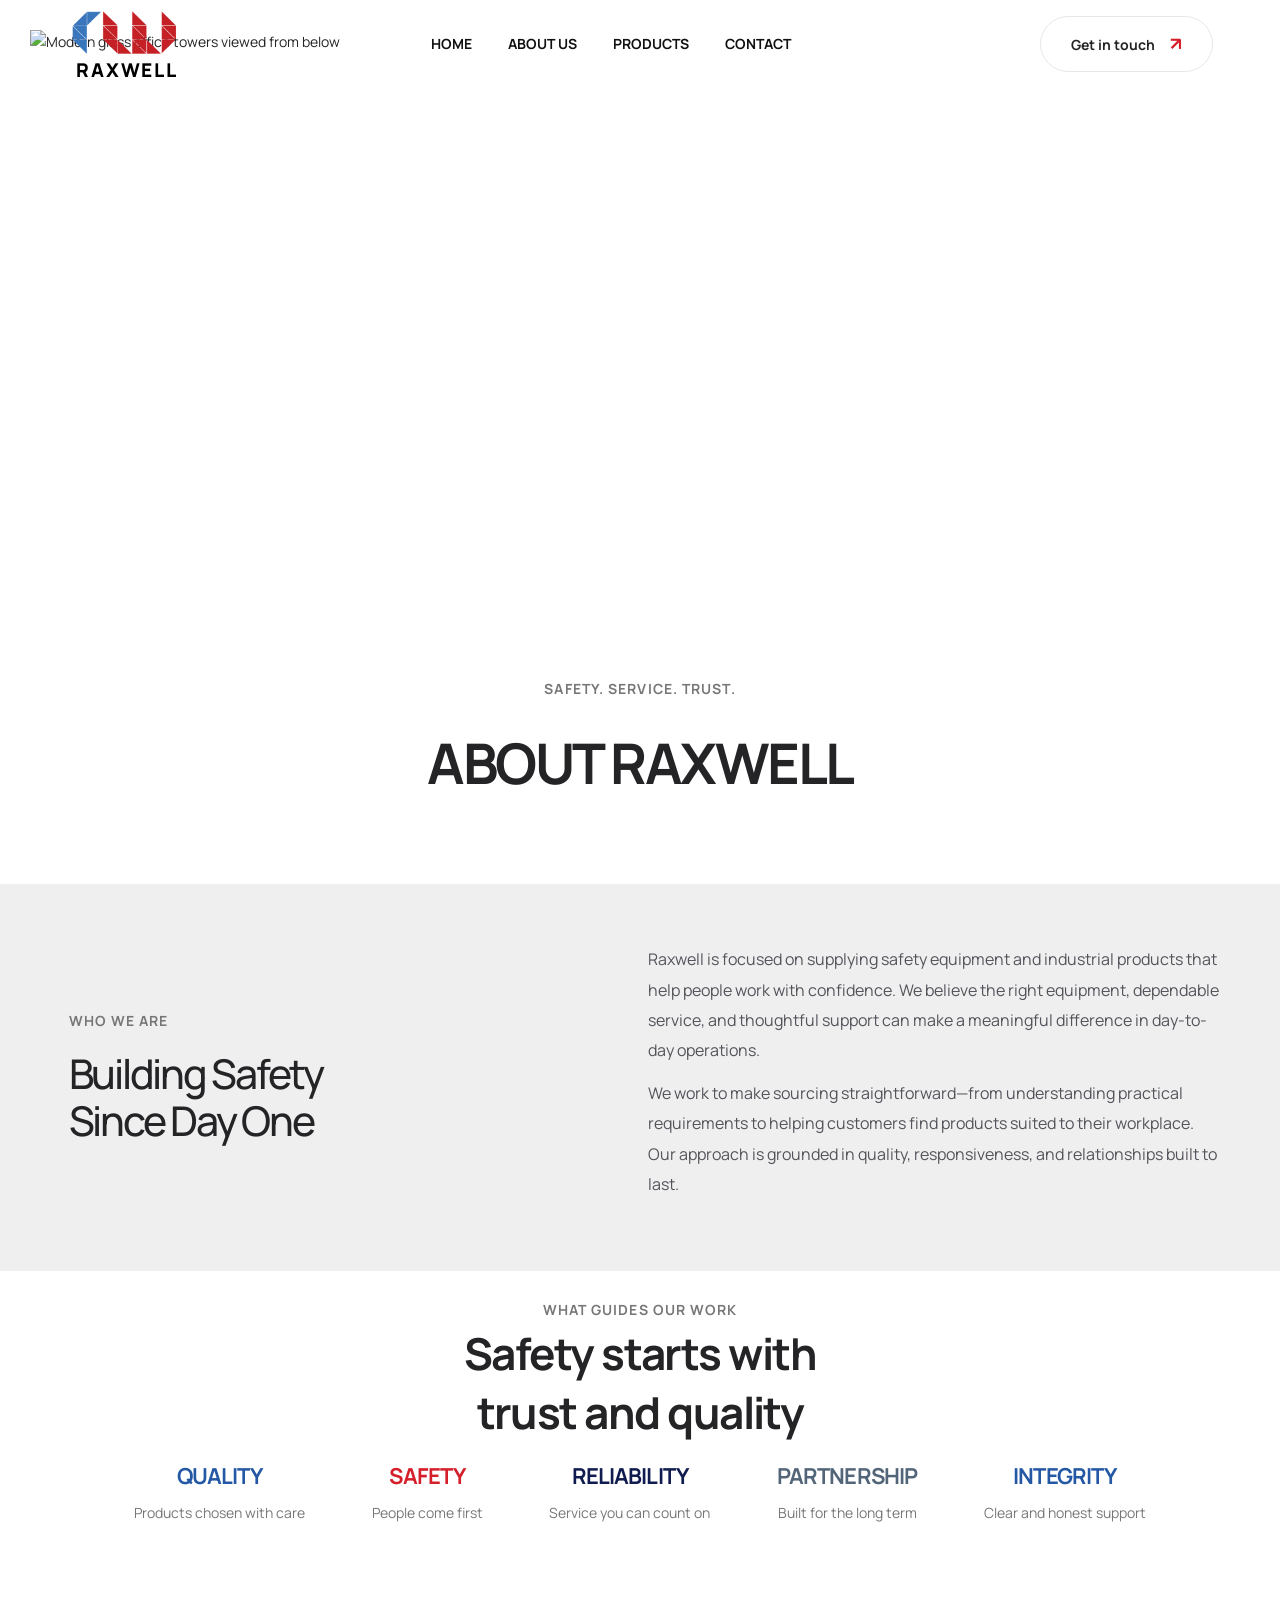
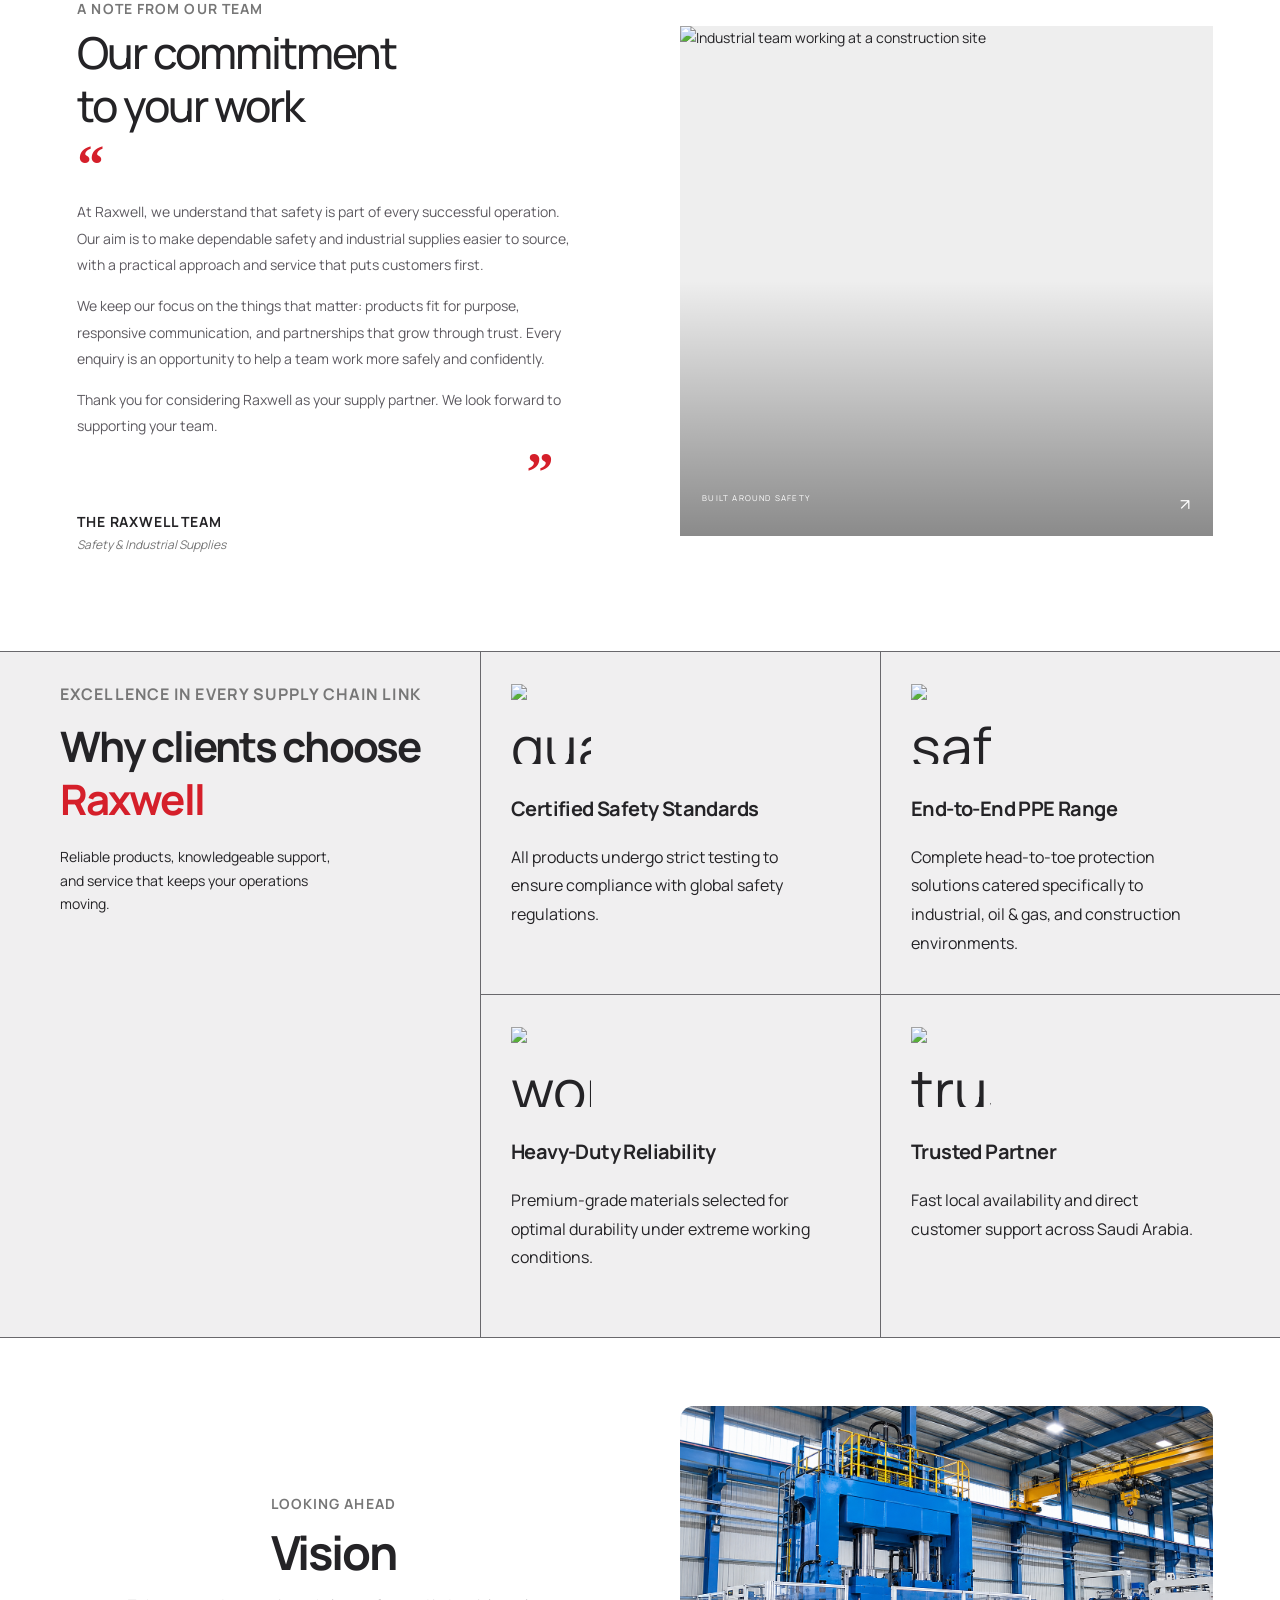
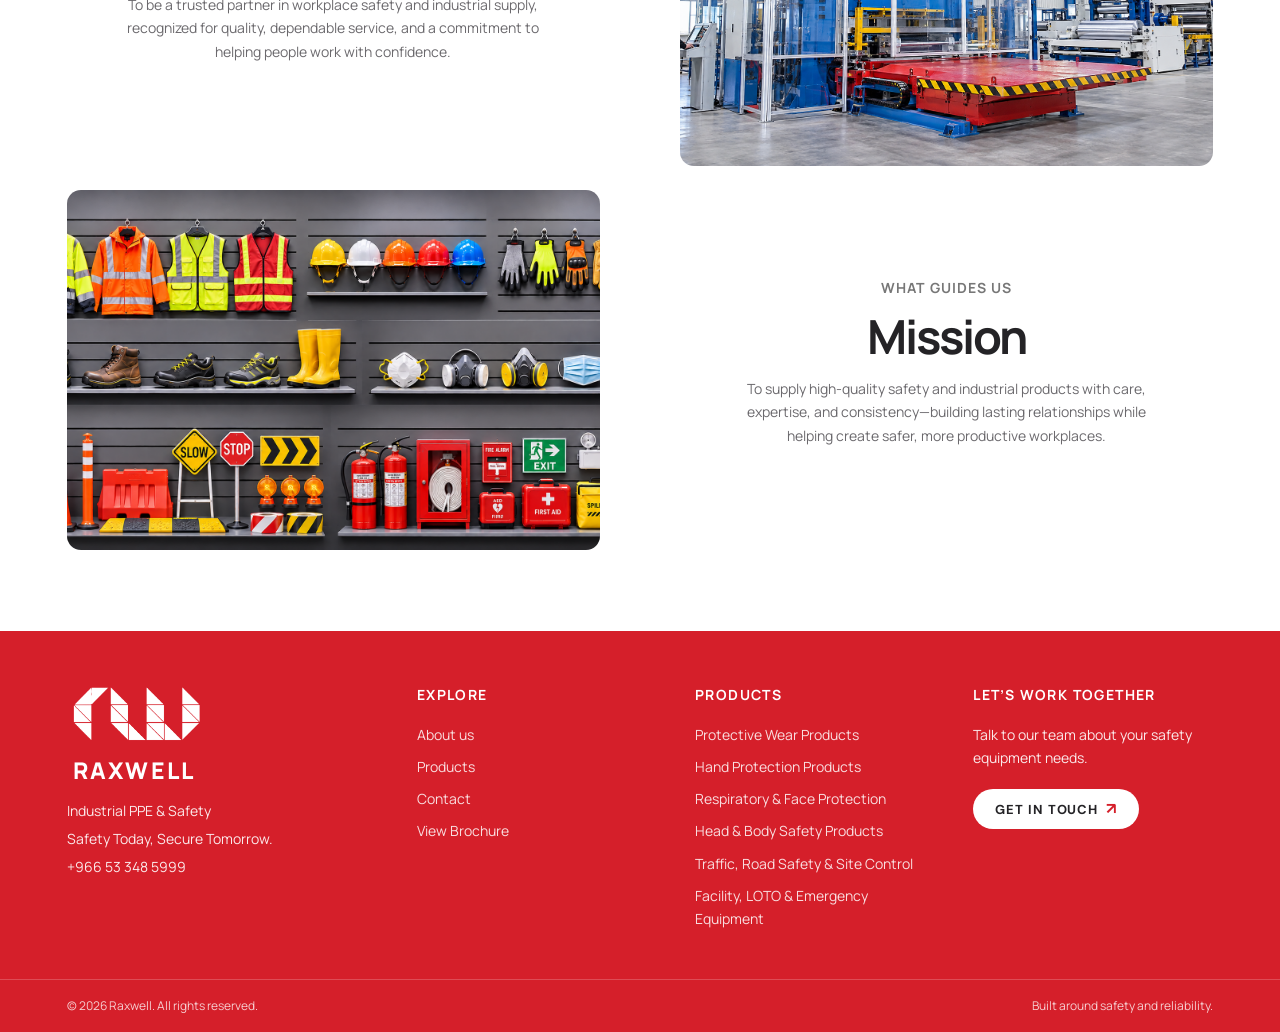
==== commit 5c39e26c: "insta feed integration" ====
--- a/about-us.html
+++ b/about-us.html
@@ -14,13 +14,14 @@
 			href="https://fonts.googleapis.com/css2?family=DM+Sans:wght@400;500;600;700&family=Manrope:wght@400;500;600;700;800&display=swap"
 			rel="stylesheet"
 		/>
-		<link rel="stylesheet" href="styles.css?v=3.8" />
+		<link rel="stylesheet" href="styles.css?v=8.3" />
 	</head>
 	<body>
 		<header class="site-header">
-			<a class="brand" href="index.html" aria-label="Raxwell home"
-				><img src="assets/raxwell-logo.png" alt="Raxwell logo"
-			/></a>
+			<a class="brand" href="index.html" aria-label="Raxwell home">
+				<img src="assets/raxwell-logo.png" alt="Raxwell logo" />
+				<span class="brand-title">RAXWELL</span>
+			</a>
 			<nav class="desktop-nav" aria-label="Main navigation">
 				<a href="index.html">Home</a
 				>
@@ -148,9 +149,6 @@
 						Reliable products, knowledgeable support, and service
 						that keeps your operations moving.
 					</p>
-					<a class="pill pill-red" href="about-us.html"
-						>Why Raxwell <span>↗</span></a
-					>
 				</div>
 				<div class="card-holder">
 					<article class="reason-card">
@@ -204,7 +202,7 @@
 								src="https://img.icons8.com/ios/80/trust--v1.png"
 								alt="trust--v1"
 						/></span>
-						<h3>Trusted KSA Partner</h3>
+						<h3>Trusted Partner</h3>
 						<p>
 							Fast local availability and direct customer support
 							across Saudi Arabia.
@@ -251,8 +249,9 @@
 			<div class="footer-top">
 				<div class="footer-brand">
 					<img src="assets/logo4.png" alt="Raxwell" />
-					<p>Raxwell Industrial Safety</p>
-					<p>Safety supplies. Trusted partnerships.</p>
+					<span class="footer-brand-title">RAXWELL</span>
+					<p>Industrial PPE &amp; Safety</p>
+					<p>Safety Today, Secure Tomorrow.</p>
 					<p>+966 53 348 5999</p>
 				</div>
 				<div class="footer-col">
@@ -284,7 +283,7 @@
 				<div class="footer-contact">
 					<h4>Let’s work together</h4>
 					<p>Talk to our team about your safety equipment needs.</p>
-					<a class="pill pill-red" href="mailto:info@raxwell.com"
+					<a class="pill pill-red" href="get-a-quote.html"
 						>Get in touch <span>↗</span></a
 					>
 				</div>
@@ -294,6 +293,6 @@
 				><span>Built around safety and reliability.</span>
 			</div>
 		</footer>
-		<script src="script.js"></script>
+		<script src="script.js?v=2.1"></script>
 	</body>
 </html>
--- a/styles.css
+++ b/styles.css
@@ -42,9 +42,29 @@
 	background: transparent !important;
 	z-index: 5;
 }
+.brand {
+	display: inline-flex;
+	flex-direction: column;
+	align-items: center;
+	text-decoration: none;
+	gap: 2px;
+	line-height: 1;
+}
 .brand img {
-	width: 120px;
+	width: 115px;
 	height: auto;
+	display: block;
+}
+.brand-title {
+	font-family: var(--font);
+	font-size: 19px;
+	font-weight: 800;
+	letter-spacing: 0.10em;
+	text-transform: uppercase;
+	color: #000000 !important;
+	line-height: 1;
+	display: block;
+	margin-left: 6px;
 }
 .desktop-nav {
 	display: flex;
@@ -94,9 +114,9 @@
 .hero {
 	min-height: 100vh;
 	position: relative;
-	background-image: url("assets/hero.png");
+	background-image: url("assets/hero-sunset.webp?v=8.3");
 	background-size: cover;
-	background-position: center 43%;
+	background-position: center center;
 	display: flex;
 	align-items: center;
 	padding: 0 8%;
@@ -164,6 +184,10 @@
 	font-family: "DM Sans", sans-serif;
 	font-size: 14px;
 	font-weight: 700;
+	white-space: nowrap;
+	width: fit-content;
+	max-width: 100%;
+	box-sizing: border-box;
 	transition:
 		transform 0.2s,
 		background 0.2s;
@@ -222,6 +246,70 @@
 	width: 30px;
 	background: var(--red);
 }
+/* Trust Pillars Section (replaces old certifications section) */
+.trust-pillars {
+	background: #ffffff;
+	padding: 52px 5% 48px;
+	border-bottom: 1px solid var(--line);
+	margin: 0;
+	width: 100%;
+	box-sizing: border-box;
+}
+
+.trust-pillars--borderless,
+.products-page .trust-pillars {
+	border-bottom: none !important;
+}
+
+.trust-pillars-row {
+	max-width: 1100px;
+	margin: 0 auto;
+	display: grid;
+	grid-template-columns: repeat(4, 1fr);
+	gap: 36px 28px;
+	align-items: start;
+	justify-content: center;
+}
+
+.trust-pillar-item {
+	display: flex;
+	flex-direction: column;
+	align-items: center;
+	text-align: center;
+	gap: 18px;
+}
+
+.trust-pillar-icon {
+	width: 90px;
+	height: 90px;
+	display: flex;
+	align-items: center;
+	justify-content: center;
+	transition: transform 0.25s ease;
+}
+
+.trust-pillar-item:hover .trust-pillar-icon {
+	transform: translateY(-3px) scale(1.04);
+}
+
+.trust-pillar-icon img {
+	width: 100%;
+	height: 100%;
+	object-fit: contain;
+	display: block;
+}
+
+.trust-pillar-item h3 {
+	font-family: var(--font);
+	font-size: 15px;
+	font-weight: 800;
+	color: #014798;
+	line-height: 1.25;
+	letter-spacing: 0.05em;
+	text-transform: uppercase;
+	margin: 0;
+}
+
 .certifications {
 	text-align: center;
 	padding: 20px 20px 20px;
@@ -286,7 +374,7 @@
 	min-height: 570px;
 	border-bottom: 1px solid var(--ink);
 	border-top: 1px solid var(--ink);
-	margin: 60px 0;
+	margin: 0;
 	background: rgba(105, 104, 108, 0.1);
 }
 .about-hero {
@@ -378,9 +466,9 @@
 	color: #777;
 }
 .products {
-	padding-top: 45px;
-	padding-bottom: 58px;
-	margin: 60px 0;
+	padding-top: 24px;
+	padding-bottom: 20px;
+	margin: 0;
 	display: flex;
 	flex-direction: column;
 	gap: 16px;
@@ -445,18 +533,18 @@
 }
 .brands {
 	text-align: center;
-	padding: 58px 20px 50px;
+	padding: 20px 20px 28px;
 	display: flex;
 	flex-direction: column;
 	align-items: center;
-	gap: 18px;
-	margin: 60px 0;
+	gap: 12px;
+	margin: 0;
 }
 .brands .eyebrow {
-	margin-bottom: 12px;
+	margin-bottom: 4px;
 }
 .brands h2 {
-	margin-bottom: 33px;
+	margin-bottom: 14px;
 }
 .brands a {
 	padding: 20px 80px;
@@ -496,11 +584,11 @@
 }
 .reasons {
 	display: flex;
-	gap: 20px;
+	gap: 0;
 	border-bottom: 1px solid var(--muted);
 	border-top: 1px solid var(--muted);
 	margin-bottom: -1px;
-	margin-top: 60px;
+	margin-top: 28px;
 	background: rgba(105, 104, 108, 0.1);
 }
 .card-holder {
@@ -511,29 +599,33 @@
 	margin-bottom: -1px;
 }
 .reason-intro {
-	min-width: 550px;
+	min-width: 480px;
+	max-width: 520px;
 	display: flex;
 	align-items: flex-start;
 	flex-direction: column;
-	justify-content: center;
+	justify-content: flex-start;
 	gap: 12px;
 	height: fit-content;
-	margin-top: 40px;
-	padding: 40px 30px 30px 60px;
+	margin-top: 0;
+	padding: 32px 30px 32px 60px;
 }
 .reason-intro .eyebrow {
 	font-size: 16px;
+	margin-bottom: 4px;
 }
 .reason-intro h2 {
 	font-size: 42px;
+	margin-bottom: 8px;
 }
 .reason-intro > p:not(.eyebrow) {
 	font-size: 14px;
 	max-width: 290px;
+	margin-bottom: 8px;
 }
 .reason-intro .pill {
-	margin-top: 8px;
-	padding: 16px 30px;
+	margin-top: 4px;
+	padding: 14px 28px;
 }
 .reason-card {
 	border-left: 1px solid var(--muted);
@@ -541,11 +633,11 @@
 	display: flex;
 	flex-direction: column;
 	gap: 10px;
-	padding: 60px 30px 100px 30px;
+	padding: 32px 30px 36px 30px;
 }
 .reason-icon {
 	font-size: 56.5px;
-	margin-bottom: 52px;
+	margin-bottom: 18px;
 }
 .reason-card h3 {
 	font-size: 20px;
@@ -563,7 +655,7 @@
 	display: flex;
 	flex-direction: column;
 	gap: 14px;
-	margin: 60px 0;
+	margin: 24px 0 36px;
 }
 .vm-row {
 	display: grid;
@@ -617,7 +709,18 @@
 }
 .footer-brand img {
 	width: 135px;
-	margin-bottom: 14px;
+	margin-bottom: 8px;
+}
+.footer-brand-title {
+	font-family: var(--font);
+	font-size: 23px;
+	font-weight: 800;
+	letter-spacing: 0.10em;
+	text-transform: uppercase;
+	color: #fff !important;
+	line-height: 1;
+	margin: 0 0 12px 6px;
+	display: block;
 }
 .footer-brand p,
 .footer-contact p {
@@ -709,7 +812,7 @@
 	grid-template-columns: 1fr 1fr;
 	gap: 16px;
 	align-items: center;
-	margin: 60px 0;
+	margin: 36px 0 20px;
 	padding: 60px;
 	background: rgba(105, 104, 108, 0.1);
 }
@@ -732,14 +835,17 @@
 }
 .values-strip {
 	text-align: center;
-	padding: 0 20px 76px;
-	margin: 30px 0 60px 0;
+	padding: 10px 20px 32px;
+	margin: 16px 0 0 0;
+}
+.values-strip .eyebrow {
+	margin-bottom: 4px;
 }
 .values-strip h2 {
 	font-size: 44px;
 	line-height: 1.35;
 	letter-spacing: -0.035em;
-	margin: 0 0 42px;
+	margin: 0 0 16px;
 }
 .value-logos {
 	display: flex;
@@ -747,7 +853,8 @@
 	justify-content: center;
 	gap: clamp(20px, 5.2vw, 70px);
 	flex-wrap: wrap;
-	padding-top: 20px;
+	padding-top: 0;
+	margin-bottom: 8px;
 }
 .value-mark {
 	display: flex;
@@ -781,18 +888,21 @@
 	grid-template-columns: 1fr 1fr;
 	gap: 7%;
 	align-items: center;
-	padding-top: 8px;
-	padding-bottom: 65px;
+	padding-top: 28px;
+	padding-bottom: 52px;
 }
 .message-copy {
-	padding: 25px 4% 20px 2%;
+	padding: 8px 4% 16px 2%;
+}
+.message-copy .eyebrow {
+	margin-bottom: 8px;
 }
 .message-copy h2 {
 	font-size: 44px;
 	line-height: 1.2;
 	letter-spacing: -0.045em;
 	font-weight: 500;
-	margin-bottom: 20px;
+	margin-bottom: 16px;
 }
 .quote-mark,
 .quote-close {
@@ -1121,7 +1231,8 @@
 
 .product-category {
 	margin: 0 0 38px;
-	padding: 90px 60px 60px;
+	padding: 40px 60px 50px;
+	scroll-margin-top: 80px;
 }
 
 .product-category h2 {
@@ -1148,7 +1259,7 @@
 	min-width: 0;
 	overflow: hidden;
 	position: relative;
-	height: clamp(160px, 16vw, 215px);
+	height: clamp(170px, 17vw, 225px);
 	background: #fff;
 	border: 1px solid #eaeaea;
 	border-radius: 4px;
@@ -1216,6 +1327,70 @@
 	text-shadow: 0 1px 3px rgba(0, 0, 0, 0.6);
 }
 
+/* Card with Description Layout */
+.card--has-desc {
+	height: clamp(215px, 21.5vw, 270px);
+}
+
+.card--has-desc:after {
+	inset: 40% 0 0;
+	background: linear-gradient(to bottom, transparent 0%, rgba(10, 14, 22, 0.92) 100%);
+}
+
+.card--has-desc .product-image {
+	padding: 10px 10px 72px 10px;
+}
+
+.card-caption {
+	position: absolute;
+	z-index: 1;
+	left: 14px;
+	right: 14px;
+	bottom: 12px;
+	display: flex;
+	flex-direction: column;
+	gap: 5px;
+	text-align: left;
+}
+
+.card-caption h3 {
+	position: static;
+	left: auto;
+	right: auto;
+	bottom: auto;
+	margin: 0;
+	padding: 0;
+	font-size: 11px;
+	font-weight: 700;
+	color: #ffffff;
+	text-transform: uppercase;
+	letter-spacing: 0.04em;
+	line-height: 1.3;
+	text-shadow: 0 1px 3px rgba(0, 0, 0, 0.7);
+}
+
+.card-desc {
+	margin: 0;
+	padding: 0;
+	font-family: inherit;
+	font-size: 10px;
+	line-height: 1.45;
+	color: rgba(255, 255, 255, 0.88);
+	font-weight: 400;
+	letter-spacing: normal;
+	text-transform: none;
+	text-shadow: 0 1px 2px rgba(0, 0, 0, 0.8);
+	display: -webkit-box;
+	-webkit-line-clamp: 4;
+	-webkit-box-orient: vertical;
+	overflow: hidden;
+	transition: color 0.2s ease;
+}
+
+.card--has-desc:hover .card-desc {
+	color: #ffffff;
+}
+
 @media (max-width: 1200px) {
 	.card-grid {
 		grid-template-columns: repeat(3, minmax(0, 1fr));
@@ -1229,25 +1404,34 @@
 		padding: 0 0;
 	}
 
+	.product-category {
+		padding: 36px 30px 30px;
+		margin: 0 0 16px;
+		scroll-margin-top: 75px;
+	}
+
+	.product-category h2 {
+		font-size: 24px;
+		margin: 0 0 18px;
+	}
+
 	.card-grid {
 		grid-template-columns: repeat(2, minmax(0, 1fr));
 		gap: 18px;
 	}
-
-
-	.product-category h2 {
-		font-size: 22px;
-	}
 }
 
 /* Mobile */
 @media (max-width: 560px) {
 	.product-category {
-		padding: 80px 30px 30px;
+		padding: 24px 16px 24px;
+		margin: 0;
+		scroll-margin-top: 70px;
 	}
 
 	.product-category h2 {
 		font-size: 22px;
+		margin: 0 0 14px;
 	}
 
 	.card-grid {
@@ -1257,6 +1441,31 @@
 
 	.card {
 		height: clamp(160px, 36vw, 220px);
+	}
+
+	.card--has-desc {
+		height: clamp(210px, 47vw, 275px);
+	}
+
+	.card--has-desc .product-image {
+		padding: 8px 8px 68px 8px;
+	}
+
+	.card-caption {
+		left: 10px;
+		right: 10px;
+		bottom: 10px;
+		gap: 3px;
+	}
+
+	.card-caption h3 {
+		font-size: 9px;
+	}
+
+	.card-desc {
+		font-size: 8px;
+		line-height: 1.35;
+		-webkit-line-clamp: 4;
 	}
 
 	.card h3 {
@@ -1395,6 +1604,12 @@
 	.product-grid {
 		grid-template-columns: repeat(2, 1fr);
 	}
+	.products {
+		padding-bottom: 20px;
+	}
+	.brands {
+		padding-top: 20px;
+	}
 }
 @media (max-width: 760px) {
 	.site-header {
@@ -1402,7 +1617,11 @@
 		padding: 0 5%;
 	}
 	.brand img {
-		width: 94px;
+		width: 76px;
+	}
+	.brand-title {
+		font-size: 13px;
+		margin-left: 4px;
 	}
 	.desktop-nav {
 		display: none;
@@ -1461,12 +1680,29 @@
 		font-size: 12px;
 		width: auto;
 	}
+	.trust-pillars {
+		padding: 34px 5% 30px;
+	}
+	.trust-pillars-row {
+		grid-template-columns: repeat(2, 1fr);
+		gap: 26px 16px;
+	}
+	.trust-pillar-icon {
+		width: 74px;
+		height: 74px;
+	}
+	.trust-pillar-item {
+		gap: 14px;
+	}
+	.trust-pillar-item h3 {
+		font-size: 13px;
+	}
 	.certifications {
-		padding: 37px 15px 38px;
+		padding: 24px 15px 22px;
 	}
 	.certifications h2 {
 		font-size: 22px;
-		margin-bottom: 25px;
+		margin-bottom: 16px;
 	}
 	.cert-row {
 		gap: 15px;
@@ -1489,13 +1725,15 @@
 	.about {
 		grid-template-columns: 1fr;
 		min-height: 0;
+		margin: 0;
 	}
 	.about-copy {
-		padding: 44px 2% 0;
+		padding: 24px 2% 0;
 	}
 	.about-copy h2 {
 		font-size: 28px;
 		max-width: 360px;
+		margin-bottom: 10px;
 	}
 	.about-copy > p:not(.eyebrow) {
 		font-size: 11px;
@@ -1526,11 +1764,14 @@
 		font-size: 8px;
 	}
 	.products {
-		padding-top: 36px;
-		padding-bottom: 35px;
+		margin: 0;
+		padding-top: 24px;
+		padding-bottom: 12px;
+		gap: 12px;
 	}
 	.section-heading {
-		align-items: flex-end;
+		align-items: flex-start;
+		margin-bottom: 12px;
 	}
 	.section-heading h2 {
 		font-size: 24px;
@@ -1555,10 +1796,36 @@
 		font-size: 8px;
 	}
 	.brands {
-		padding: 40px 15px;
+		margin: 0;
+		padding: 14px 16px 24px;
+		gap: 10px;
+	}
+	.brands .eyebrow {
+		margin-bottom: 4px;
 	}
 	.brands h2 {
-		font-size: 22px;
+		font-size: 24px;
+		margin-bottom: 8px;
+	}
+	.value-logos {
+		padding-top: 0;
+		margin-bottom: 10px;
+		gap: 16px 24px;
+	}
+	.value-mark {
+		min-width: 90px;
+		gap: 4px;
+	}
+	.value-mark b {
+		font-size: 18px;
+	}
+	.value-mark small {
+		font-size: 11px;
+	}
+	.brands a {
+		padding: 11px 24px;
+		font-size: 12px;
+		margin-top: 4px;
 	}
 	.brand-logos {
 		gap: 22px 30px;
@@ -1570,49 +1837,132 @@
 	.brand-eaton {
 		font-size: 20px !important;
 	}
+	.reasons {
+		margin-top: 0;
+		gap: 0;
+	}
+	.reason-intro {
+		min-width: 0;
+		width: 100%;
+		margin-top: 0;
+		padding: 22px 5% 18px;
+		gap: 0;
+	}
+	.reason-intro .eyebrow {
+		margin: 0 0 4px 0;
+		font-size: 12px;
+		letter-spacing: 0.1em;
+	}
+	.reason-intro h2 {
+		font-size: 26px;
+		line-height: 1.2;
+		margin: 0 0 8px 0;
+	}
+	.reason-intro > p:not(.eyebrow) {
+		margin: 0 0 14px 0;
+		font-size: 13px;
+		line-height: 1.6;
+		max-width: 100%;
+	}
+	.reason-intro .pill {
+		margin-top: 0;
+		padding: 11px 22px;
+	}
 	.card-holder {
 		display: flex;
 		flex-wrap: wrap;
+		border-top: 1px solid var(--muted);
 	}
 	.reason-card {
 		width: 100%;
+		padding: 26px 5%;
+		border-left: none;
+		gap: 6px;
+	}
+	.reason-icon {
+		margin-bottom: 12px;
+	}
+	.reason-icon img {
+		width: 44px;
+		height: 44px;
+	}
+	.reason-card h3 {
+		font-size: 18px;
+		margin-bottom: 6px;
+	}
+	.reason-card p {
+		font-size: 13px;
+		line-height: 1.6;
+		max-width: 100%;
+	}
+	.vision-mission {
+		margin: 10px 0 20px;
+		padding: 10px 4%;
+		gap: 32px;
 	}
 	.vm-row {
-		grid-template-columns: 1fr;
-		gap: 0;
+		display: flex;
+		flex-direction: column;
+		gap: 16px;
 		min-height: 0;
 	}
 	.vm-copy {
-		padding: 45px 9%;
-		max-width: 420px;
+		padding: 0;
+		max-width: 100%;
+	}
+	.vm-copy .eyebrow {
+		margin-bottom: 6px;
 	}
 	.vm-copy h2 {
-		font-size: 25px;
+		font-size: 26px;
+		margin-bottom: 10px;
+	}
+	.vm-copy p:last-child {
+		margin: 0 auto;
+		font-size: 13px;
+		line-height: 1.6;
+		max-width: 360px;
 	}
 	.vm-row img {
-		height: 270px;
+		width: 100%;
+		height: 220px;
+		object-fit: cover;
+		border-radius: 12px;
+		margin: 0 auto;
 	}
 	.vision-row img {
-		border-radius: 12px;
-		width: 94%;
-		margin-left: auto;
+		width: 100%;
+		margin: 0 auto;
 	}
 	.mission-row img {
-		border-radius: 12px;
-		width: 94%;
-		margin-right: auto;
+		width: 100%;
+		margin: 0 auto;
 		order: 2;
 	}
 	.mission-row .vm-copy {
 		order: 1;
 	}
 	.footer-top {
-		padding: 38px 5%;
+		padding: 36px 5% 30px !important;
 		grid-template-columns: 1fr 1fr;
 		gap: 28px 22px;
 	}
+	.footer-brand,
+	.footer-contact {
+		grid-column: 1 / -1;
+	}
 	.footer-brand img {
 		width: 110px;
+	}
+	.footer-brand-title {
+		font-size: 19px;
+		margin-bottom: 10px;
+	}
+	.footer-contact {
+		margin-top: 4px;
+	}
+	.footer-contact .pill {
+		margin-top: 14px;
 	}
 	.footer-bottom {
 		padding: 14px 5%;
@@ -1638,43 +1988,52 @@
 	.intro-copy {
 		font-size: 11px;
 	}
+	.intro {
+		margin: 20px 0;
+		padding: 24px 6%;
+		grid-template-columns: 1fr;
+		gap: 16px;
+	}
 	.values-strip {
-		padding: 0 15px 45px;
+		margin: 20px 0 0 0;
+		padding: 0 5% 10px;
 	}
 	.values-strip h2 {
-		font-size: 25px;
-		margin-bottom: 28px;
-	}
-	.value-logos {
-		gap: 22px 28px;
-	}
-	.value-mark {
-		min-width: 105px;
+		font-size: 24px;
+		margin-bottom: 14px;
 	}
 	.message {
 		grid-template-columns: 1fr;
-		gap: 20px;
-		padding-bottom: 42px;
+		gap: 18px;
+		padding-top: 10px;
+		padding-bottom: 24px;
+		margin: 0;
 	}
 	.message-copy {
-		padding: 15px 2%;
+		padding: 0;
 	}
 	.message-copy h2 {
-		font-size: 32px;
+		font-size: 28px;
+		line-height: 1.2;
+		margin-bottom: 12px;
+	}
+	.quote-mark {
+		font-size: 42px;
+		margin-bottom: 6px;
 	}
 	.message-image {
-		height: 330px;
+		height: 240px;
+		width: 100%;
+		border-radius: 12px;
+		overflow: hidden;
 	}
 	.quote-page {
 		grid-template-columns: 1fr;
 		gap: 34px;
 		padding: 24px 22px 28px;
 	}
-	.intro {
-		padding: 14px 30px;
-	}
 	.eyebrow {
-		margin-bottom: 14px;
+		margin-bottom: 6px;
 	}
 	.desktop-break {
 		display: none;
@@ -1757,6 +2116,12 @@
 		min-height: 46px;
 		margin-top: 32px;
 	}
+	.footer-top {
+		display: flex;
+		flex-direction: column;
+		gap: 24px;
+		padding: 30px 5% 26px !important;
+	}
 }
 @media (max-width: 550px) {
 	.reason-intro {
@@ -1764,17 +2129,16 @@
 	}
 	.section-heading {
 		flex-wrap: wrap;
-		gap: 24px;
+		gap: 14px;
 	}
 	.hero-caption h2 {
 		font-size: 42px;
 	}
 	.prod-hero {
-		padding: 40px;
-		padding-top: 90px;
+		padding: 85px 5% 24px;
 	}
 	.prod-hero h2 {
-		font-size: 32px;
+		font-size: 26px;
 	}
 }
 @media (max-width: 390px) {
@@ -1796,19 +2160,18 @@
 	.reason-card {
 		padding: 23px 13px;
 	}
-	.footer-top {
-		gap: 25px 15px;
-	}
 	.desktop-only {
 		display: none;
 	}
-	.footer-top {
-		display: flex;
-		flex-direction: column;
-		gap: 30px;
-	}
 	.stats {
 		flex-wrap: wrap;
+	}
+	.trust-pillar-icon {
+		width: 64px;
+		height: 64px;
+	}
+	.trust-pillar-item h3 {
+		font-size: 11px;
 	}
 	.stats div {
 		margin-top: -1px;
@@ -1919,11 +2282,51 @@
 .hero-tagline {
 	font-size: clamp(16px, 2.2vw, 24px);
 	font-weight: 600;
-	letter-spacing: 0.08em;
-	text-transform: uppercase;
+	letter-spacing: 0.04em;
+	text-transform: none;
 	color: rgba(255, 255, 255, 0.92);
 	margin: 0 0 32px 0;
 	text-shadow: 0 2px 10px rgba(0, 0, 0, 0.4);
+}
+
+/* Mobile Hero (Sunset Over the Industrial Refinery) */
+@media (max-width: 768px) {
+	.hero {
+		background-image: url("assets/hero-mobile.webp?v=6.8");
+		background-position: right bottom;
+		background-size: cover;
+		min-height: 100svh;
+		min-height: 100vh;
+		align-items: flex-start;
+		justify-content: center;
+		padding: clamp(82px, 11vh, 100px) 6% 36px;
+	}
+	.hero .hero-shade {
+		background: linear-gradient(
+			180deg,
+			rgba(8, 16, 26, 0.65) 0%,
+			rgba(8, 16, 26, 0.32) 28%,
+			rgba(8, 16, 26, 0.05) 50%,
+			rgba(8, 16, 26, 0.40) 100%
+		);
+	}
+	.hero .hero-content {
+		margin-top: 0;
+		max-width: 100%;
+	}
+	.hero .hero-brand,
+	.hero h1 {
+		font-size: clamp(40px, 11.5vw, 60px);
+		margin: 0 0 8px 0;
+		letter-spacing: 0.06em;
+	}
+	.hero .hero-tagline,
+	.hero .hero-subtitle {
+		font-size: clamp(13px, 3.4vw, 15px);
+		margin: 0 0 16px 0;
+		letter-spacing: 0.02em;
+		max-width: 310px;
+	}
 }
 
 
@@ -1972,7 +2375,7 @@
 .footer-brand img {
 	width: 140px;
 	height: auto;
-	margin-bottom: 14px;
+	margin-bottom: 8px;
 	filter: brightness(0) invert(1);
 }
 .footer-brand p,
@@ -1993,6 +2396,18 @@
 .footer-contact .pill {
 	background: #fff !important;
 	color: var(--ink) !important;
+	white-space: nowrap !important;
+	width: fit-content !important;
+	display: inline-flex !important;
+	align-items: center !important;
+	justify-content: center !important;
+	gap: 8px !important;
+	padding: 12px 22px !important;
+	font-size: 13px !important;
+	font-weight: 700 !important;
+	line-height: 1 !important;
+	border-radius: 40px !important;
+	text-decoration: none !important;
 }
 .footer-contact .pill:hover {
 	background: #111 !important;
@@ -2000,6 +2415,9 @@
 }
 .footer-contact .pill span {
 	color: var(--red) !important;
+	font-size: 16px !important;
+	line-height: 1 !important;
+	display: inline-block !important;
 }
 .footer-bottom {
 	border-top: 1px solid rgba(255, 255, 255, 0.2) !important;
@@ -2129,7 +2547,7 @@
 
 .contact-info-card {
 	display: flex;
-	align-items: flex-start;
+	align-items: center;
 	gap: 16px;
 	padding: 20px 22px;
 	background: #ffffff;
@@ -2419,6 +2837,167 @@
 	flex-shrink: 0;
 }
 
+/* Form Status: Success & Error Alerts */
+.form-status-error {
+	display: none;
+	align-items: flex-start;
+	gap: 10px;
+	background: #fef2f2;
+	border: 1px solid #fecaca;
+	color: #991b1b;
+	padding: 12px 16px;
+	border-radius: 8px;
+	font-size: 13px;
+	line-height: 1.5;
+	margin-top: 4px;
+	text-align: left;
+}
+
+.form-status-error svg {
+	flex-shrink: 0;
+	color: #dc2626;
+	margin-top: 2px;
+}
+
+.form-status-error a {
+	color: #b91c1c;
+	text-decoration: underline;
+	font-weight: 600;
+}
+
+.form-status-success {
+	text-align: center;
+	padding: 32px 16px 20px;
+	animation: formFadeInScale 0.35s ease-out;
+}
+
+@keyframes formFadeInScale {
+	from {
+		opacity: 0;
+		transform: scale(0.96);
+	}
+	to {
+		opacity: 1;
+		transform: scale(1);
+	}
+}
+
+.success-icon-wrap {
+	width: 68px;
+	height: 68px;
+	margin: 0 auto 18px;
+	background: #ecfdf5;
+	color: #10b981;
+	border-radius: 50%;
+	display: flex;
+	align-items: center;
+	justify-content: center;
+	box-shadow: 0 6px 18px rgba(16, 185, 129, 0.2);
+}
+
+.form-status-success h3 {
+	font-size: 26px;
+	font-weight: 700;
+	color: var(--ink);
+	margin: 0 0 8px;
+	letter-spacing: -0.02em;
+}
+
+.form-status-success .success-title {
+	font-size: 16px;
+	font-weight: 600;
+	color: #1e293b;
+	margin: 0 0 10px;
+}
+
+.form-status-success .success-desc {
+	font-size: 14px;
+	line-height: 1.6;
+	color: #64748b;
+	max-width: 440px;
+	margin: 0 auto 20px;
+}
+
+.form-status-success .success-details {
+	background: #f8fafc;
+	border: 1px solid #e2e8f0;
+	border-radius: 8px;
+	padding: 12px 18px;
+	font-size: 13px;
+	color: #475569;
+	margin: 0 auto 22px;
+	max-width: 440px;
+	line-height: 1.5;
+}
+
+.form-status-success .success-details p {
+	margin: 0;
+}
+
+.form-status-success .success-details a {
+	color: var(--red);
+	font-weight: 600;
+	text-decoration: underline;
+}
+
+.btn-submit-another {
+	display: inline-flex;
+	align-items: center;
+	gap: 8px;
+	padding: 12px 24px;
+	background: #ffffff;
+	border: 1.5px solid #cbd5e1;
+	border-radius: 50px;
+	font-family: inherit;
+	font-size: 13px;
+	font-weight: 700;
+	color: var(--ink);
+	cursor: pointer;
+	text-transform: uppercase;
+	letter-spacing: 0.05em;
+	transition: background 0.2s ease, border-color 0.2s ease, transform 0.2s ease;
+}
+
+.btn-submit-another:hover {
+	background: #f1f5f9;
+	border-color: #94a3b8;
+	transform: translateY(-1px);
+}
+
+.btn-submit-another span {
+	font-size: 16px;
+	font-weight: 700;
+	color: var(--red);
+}
+
+.contact-submit-btn:disabled {
+	opacity: 0.72;
+	cursor: not-allowed;
+	transform: none !important;
+	box-shadow: none !important;
+}
+
+@keyframes spin {
+	from {
+		transform: rotate(0deg);
+	}
+	to {
+		transform: rotate(360deg);
+	}
+}
+
+.spinner-icon {
+	display: inline-block;
+	animation: spin 0.8s linear infinite;
+	width: 14px;
+	height: 14px;
+	border: 2px solid rgba(255, 255, 255, 0.4);
+	border-top-color: #ffffff;
+	border-radius: 50%;
+	vertical-align: middle;
+	margin-right: 6px;
+}
+
 /* Responsive adjustments */
 @media (max-width: 960px) {
 	.contact-container {
@@ -2477,3 +3056,4 @@
 		height: 38px;
 	}
 }
+
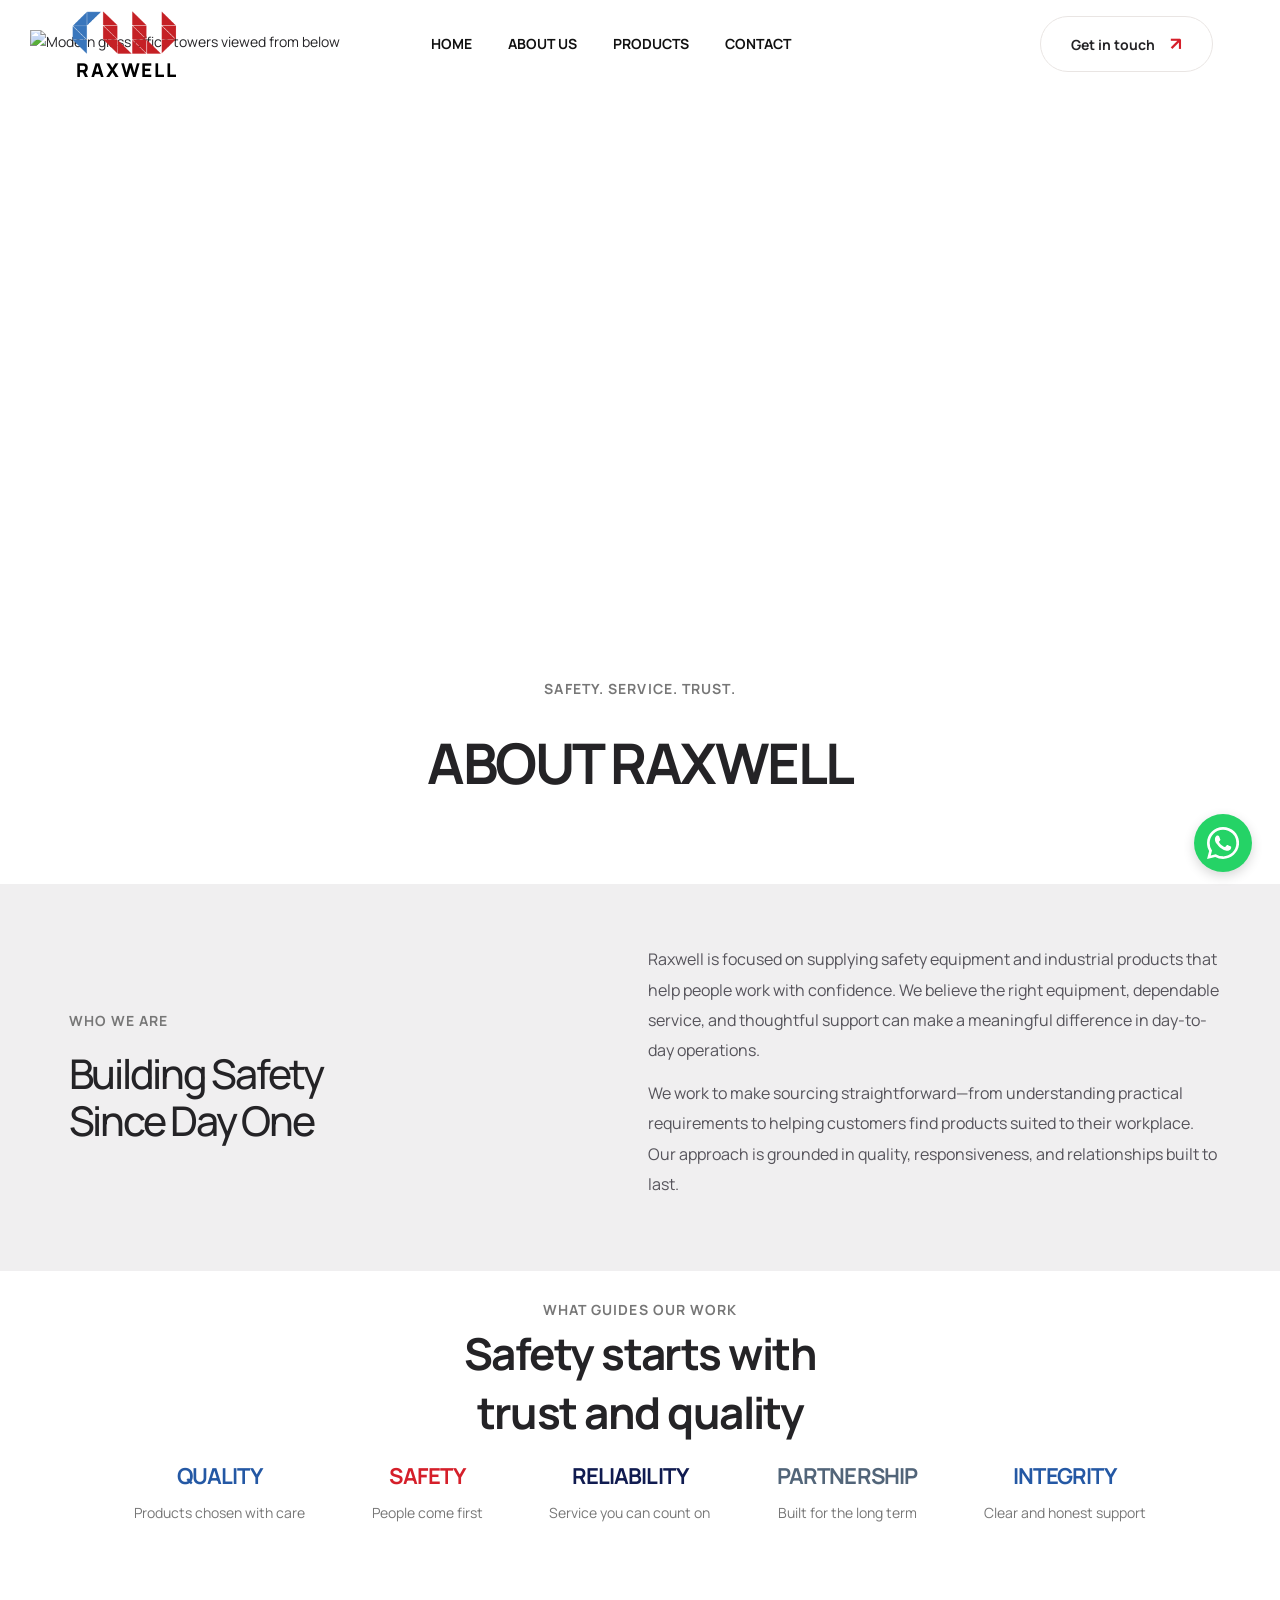
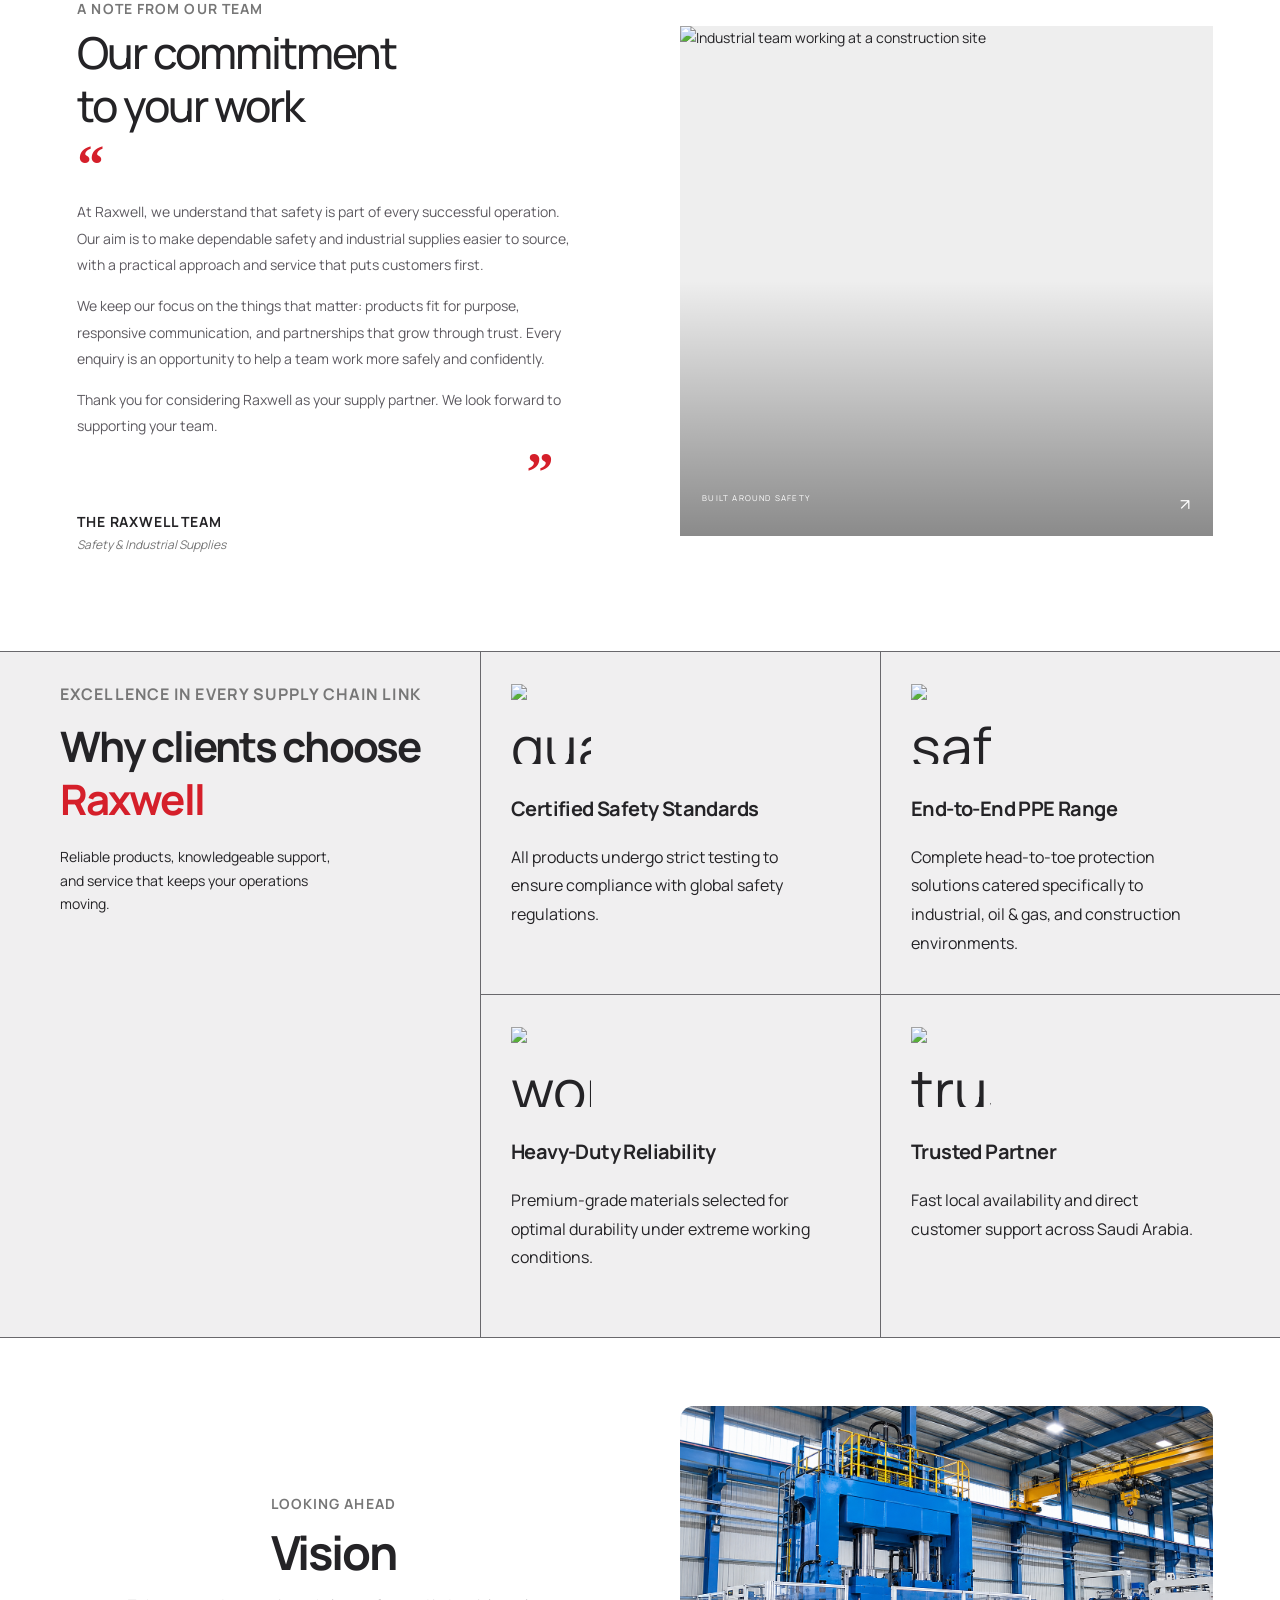
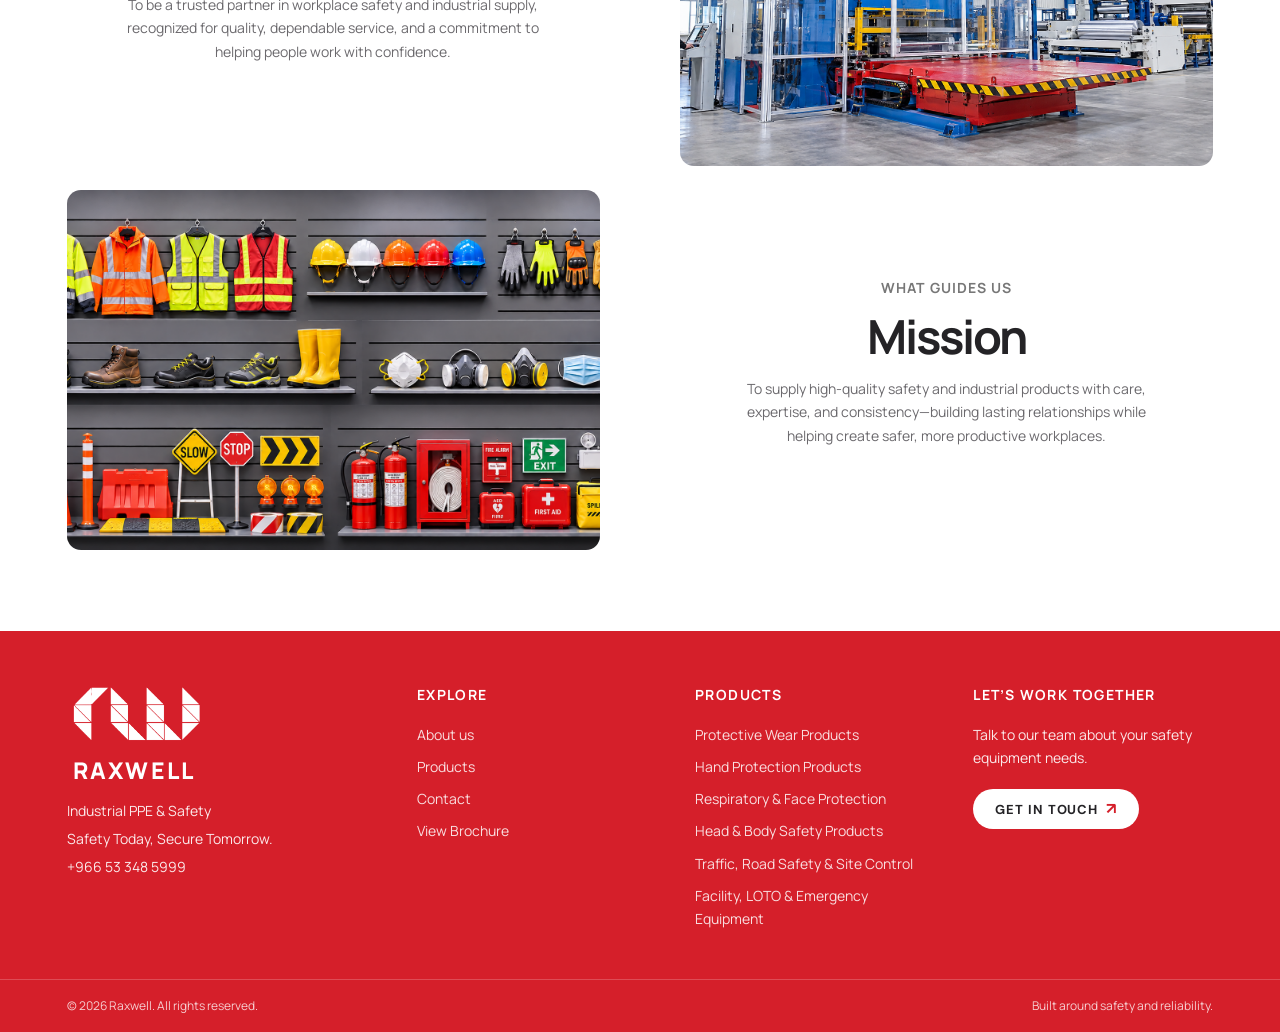
==== commit d4b9bd71: "insta feed integration" ====
--- a/about-us.html
+++ b/about-us.html
@@ -14,7 +14,7 @@
 			href="https://fonts.googleapis.com/css2?family=DM+Sans:wght@400;500;600;700&family=Manrope:wght@400;500;600;700;800&display=swap"
 			rel="stylesheet"
 		/>
-		<link rel="stylesheet" href="styles.css?v=8.3" />
+		<link rel="stylesheet" href="styles.css?v=9.1" />
 	</head>
 	<body>
 		<header class="site-header">
@@ -294,5 +294,18 @@
 			</div>
 		</footer>
 		<script src="script.js?v=2.1"></script>
+
+		<!-- WhatsApp Sticky Button -->
+		<a
+			href="https://wa.me/966533485999"
+			class="whatsapp-sticky"
+			target="_blank"
+			rel="noopener noreferrer"
+			aria-label="Chat with Raxwell on WhatsApp"
+		>
+			<svg viewBox="0 0 24 24" width="32" height="32" fill="currentColor" aria-hidden="true">
+				<path d="M12.031 0C5.385 0 0 5.385 0 12.031c0 2.115.553 4.18 1.603 6.002L.05 24l6.126-1.554a11.96 11.96 0 0 0 5.855 1.516h.005c6.643 0 12.029-5.386 12.029-12.031 0-3.215-1.252-6.237-3.526-8.514C18.265 1.25 15.244 0 12.031 0zm0 22.01h-.004a9.98 9.98 0 0 1-5.093-1.396l-.365-.217-3.784.96.98-3.69-.238-.378a9.96 9.96 0 0 1-1.529-5.258c0-5.516 4.488-10.004 10.012-10.004 2.671 0 5.182 1.04 7.07 2.929a9.94 9.94 0 0 1 2.928 7.073c0 5.516-4.488 10.005-10.008 10.005zm5.48-7.489c-.3-.15-1.777-.876-2.052-.976-.275-.1-.475-.15-.675.15-.2.3-.775.976-.95 1.176-.175.2-.35.225-.65.075-.3-.15-1.267-.467-2.413-1.488-.892-.795-1.494-1.778-1.669-2.078-.175-.3-.019-.462.131-.611.135-.134.3-.35.45-.525.15-.175.2-.3.3-.5.1-.2.05-.375-.025-.525-.075-.15-.675-1.626-.925-2.227-.243-.585-.49-.505-.675-.515-.175-.008-.375-.01-.575-.01-.2 0-.525.075-.8.375-.275.3-1.05 1.026-1.05 2.502 0 1.476 1.075 2.902 1.225 3.102.15.2 2.115 3.23 5.123 4.529.716.31 1.275.495 1.71.633.72.228 1.374.196 1.892.119.577-.086 1.776-.726 2.026-1.426.25-.7.25-1.3.175-1.426-.075-.125-.275-.2-.575-.35z"/>
+			</svg>
+		</a>
 	</body>
 </html>
--- a/styles.css
+++ b/styles.css
@@ -122,16 +122,7 @@
 	padding: 0 8%;
 }
 .hero-shade {
-	position: absolute;
-	inset: 0;
-	background:
-		linear-gradient(
-			90deg,
-			rgba(10, 27, 46, 0.62),
-			rgba(20, 43, 65, 0.23) 64%,
-			rgba(10, 27, 46, 0.05)
-		),
-		linear-gradient(0deg, rgba(18, 42, 61, 0.18), transparent 55%);
+	display: none;
 }
 .hero-content {
 	position: relative;
@@ -500,8 +491,9 @@
 .product-card:after {
 	content: "";
 	position: absolute;
-	inset: 40% 0 0;
-	background: linear-gradient(transparent, rgba(0, 0, 0, 0.6));
+	inset: 30% 0 0;
+	background: linear-gradient(to bottom, transparent, rgba(0, 0, 0, 0.72));
+	pointer-events: none;
 }
 .product-card img {
 	width: 100%;
@@ -515,21 +507,25 @@
 .product-label {
 	position: absolute;
 	z-index: 1;
-	left: 18px;
-	right: 18px;
-	bottom: 17px;
+	left: 20px;
+	right: 20px;
+	bottom: 18px;
 	color: #fff;
 	text-transform: uppercase;
-	font-size: 10px;
+	font-size: 14px;
 	font-weight: 700;
 	letter-spacing: 0.05em;
 	display: flex;
 	justify-content: space-between;
 	align-items: center;
+	gap: 12px;
+	line-height: 1.3;
+	text-shadow: 0 2px 10px rgba(0, 0, 0, 0.65);
 }
 .product-label b {
-	font-size: 16px;
-	font-weight: 400;
+	font-size: 18px;
+	font-weight: 600;
+	flex-shrink: 0;
 }
 .brands {
 	text-align: center;
@@ -1790,10 +1786,19 @@
 		height: 245px;
 	}
 	.product-label {
-		left: 10px;
-		right: 10px;
-		bottom: 12px;
-		font-size: 8px;
+		left: 16px;
+		right: 16px;
+		bottom: 16px;
+		font-size: clamp(14px, 4.2vw, 17px);
+		font-weight: 700;
+		letter-spacing: 0.04em;
+		gap: 12px;
+		line-height: 1.35;
+		text-shadow: 0 2px 10px rgba(0, 0, 0, 0.75);
+	}
+	.product-label b {
+		font-size: 20px;
+		flex-shrink: 0;
 	}
 	.brands {
 		margin: 0;
@@ -1808,19 +1813,37 @@
 		margin-bottom: 8px;
 	}
 	.value-logos {
-		padding-top: 0;
-		margin-bottom: 10px;
-		gap: 16px 24px;
+		display: grid;
+		grid-template-columns: repeat(2, 1fr);
+		gap: 22px 16px;
+		max-width: 360px;
+		margin: 0 auto 18px;
+		width: 100%;
+		justify-items: center;
+		padding-top: 4px;
 	}
 	.value-mark {
-		min-width: 90px;
+		min-width: 0;
+		width: 100%;
+		max-width: 165px;
 		gap: 4px;
+		text-align: center;
+		display: flex;
+		flex-direction: column;
+		align-items: center;
+	}
+	.value-mark:nth-child(5) {
+		grid-column: 1 / -1;
+		justify-self: center;
 	}
 	.value-mark b {
 		font-size: 18px;
+		letter-spacing: -0.02em;
 	}
 	.value-mark small {
-		font-size: 11px;
+		font-size: 11.5px;
+		line-height: 1.35;
+		color: #666;
 	}
 	.brands a {
 		padding: 11px 24px;
@@ -2256,9 +2279,7 @@
 	padding: 0 5%;
 }
 .hero-shade {
-	position: absolute;
-	inset: 0;
-	background: rgba(10, 18, 30, 0.45);
+	display: none;
 }
 .hero-content {
 	display: flex;
@@ -2292,23 +2313,18 @@
 /* Mobile Hero (Sunset Over the Industrial Refinery) */
 @media (max-width: 768px) {
 	.hero {
-		background-image: url("assets/hero-mobile.webp?v=6.8");
+		background-image: url("assets/hero-mobile.webp?v=8.6");
 		background-position: right bottom;
 		background-size: cover;
 		min-height: 100svh;
 		min-height: 100vh;
 		align-items: flex-start;
 		justify-content: center;
-		padding: clamp(82px, 11vh, 100px) 6% 36px;
-	}
+		padding: clamp(155px, 22.5vh, 195px) 6% 36px;
+	}
+	.hero-shade,
 	.hero .hero-shade {
-		background: linear-gradient(
-			180deg,
-			rgba(8, 16, 26, 0.65) 0%,
-			rgba(8, 16, 26, 0.32) 28%,
-			rgba(8, 16, 26, 0.05) 50%,
-			rgba(8, 16, 26, 0.40) 100%
-		);
+		display: none;
 	}
 	.hero .hero-content {
 		margin-top: 0;
@@ -2316,16 +2332,26 @@
 	}
 	.hero .hero-brand,
 	.hero h1 {
-		font-size: clamp(40px, 11.5vw, 60px);
-		margin: 0 0 8px 0;
+		font-size: clamp(50px, 14vw, 72px);
+		margin: 0 0 10px 0;
 		letter-spacing: 0.06em;
+		line-height: 1.05;
 	}
 	.hero .hero-tagline,
 	.hero .hero-subtitle {
-		font-size: clamp(13px, 3.4vw, 15px);
-		margin: 0 0 16px 0;
+		font-size: clamp(15px, 4.2vw, 18px);
+		margin: 0 0 22px 0;
 		letter-spacing: 0.02em;
-		max-width: 310px;
+		max-width: 340px;
+	}
+	.hero .pill {
+		padding: 14px 26px;
+		font-size: 13.5px;
+		letter-spacing: 0.08em;
+		font-weight: 700;
+	}
+	.hero .pill span {
+		font-size: 18px;
 	}
 }
 
@@ -3057,3 +3083,53 @@
 	}
 }
 
+/* WhatsApp Sticky Floating Button */
+.whatsapp-sticky {
+	position: fixed;
+	bottom: 28px;
+	right: 28px;
+	z-index: 9999;
+	width: 58px;
+	height: 58px;
+	border-radius: 50%;
+	background-color: #25d366;
+	color: #fff !important;
+	display: flex;
+	align-items: center;
+	justify-content: center;
+	box-shadow: 0 4px 12px rgba(0, 0, 0, 0.16);
+	transition: transform 0.25s cubic-bezier(0.34, 1.56, 0.64, 1), box-shadow 0.25s ease, background-color 0.2s ease;
+	text-decoration: none;
+	cursor: pointer;
+}
+.whatsapp-sticky:hover {
+	transform: scale(1.1) translateY(-2px);
+	box-shadow: 0 6px 16px rgba(0, 0, 0, 0.22);
+	background-color: #20ba5a;
+	color: #fff !important;
+}
+.whatsapp-sticky:active {
+	transform: scale(0.96);
+}
+.whatsapp-sticky svg {
+	width: 32px;
+	height: 32px;
+	display: block;
+	fill: currentColor;
+}
+
+@media (max-width: 768px) {
+	.whatsapp-sticky {
+		bottom: 20px;
+		right: 20px;
+		width: 52px;
+		height: 52px;
+		box-shadow: 0 4px 12px rgba(0, 0, 0, 0.16);
+	}
+	.whatsapp-sticky svg {
+		width: 28px;
+		height: 28px;
+	}
+}
+
+
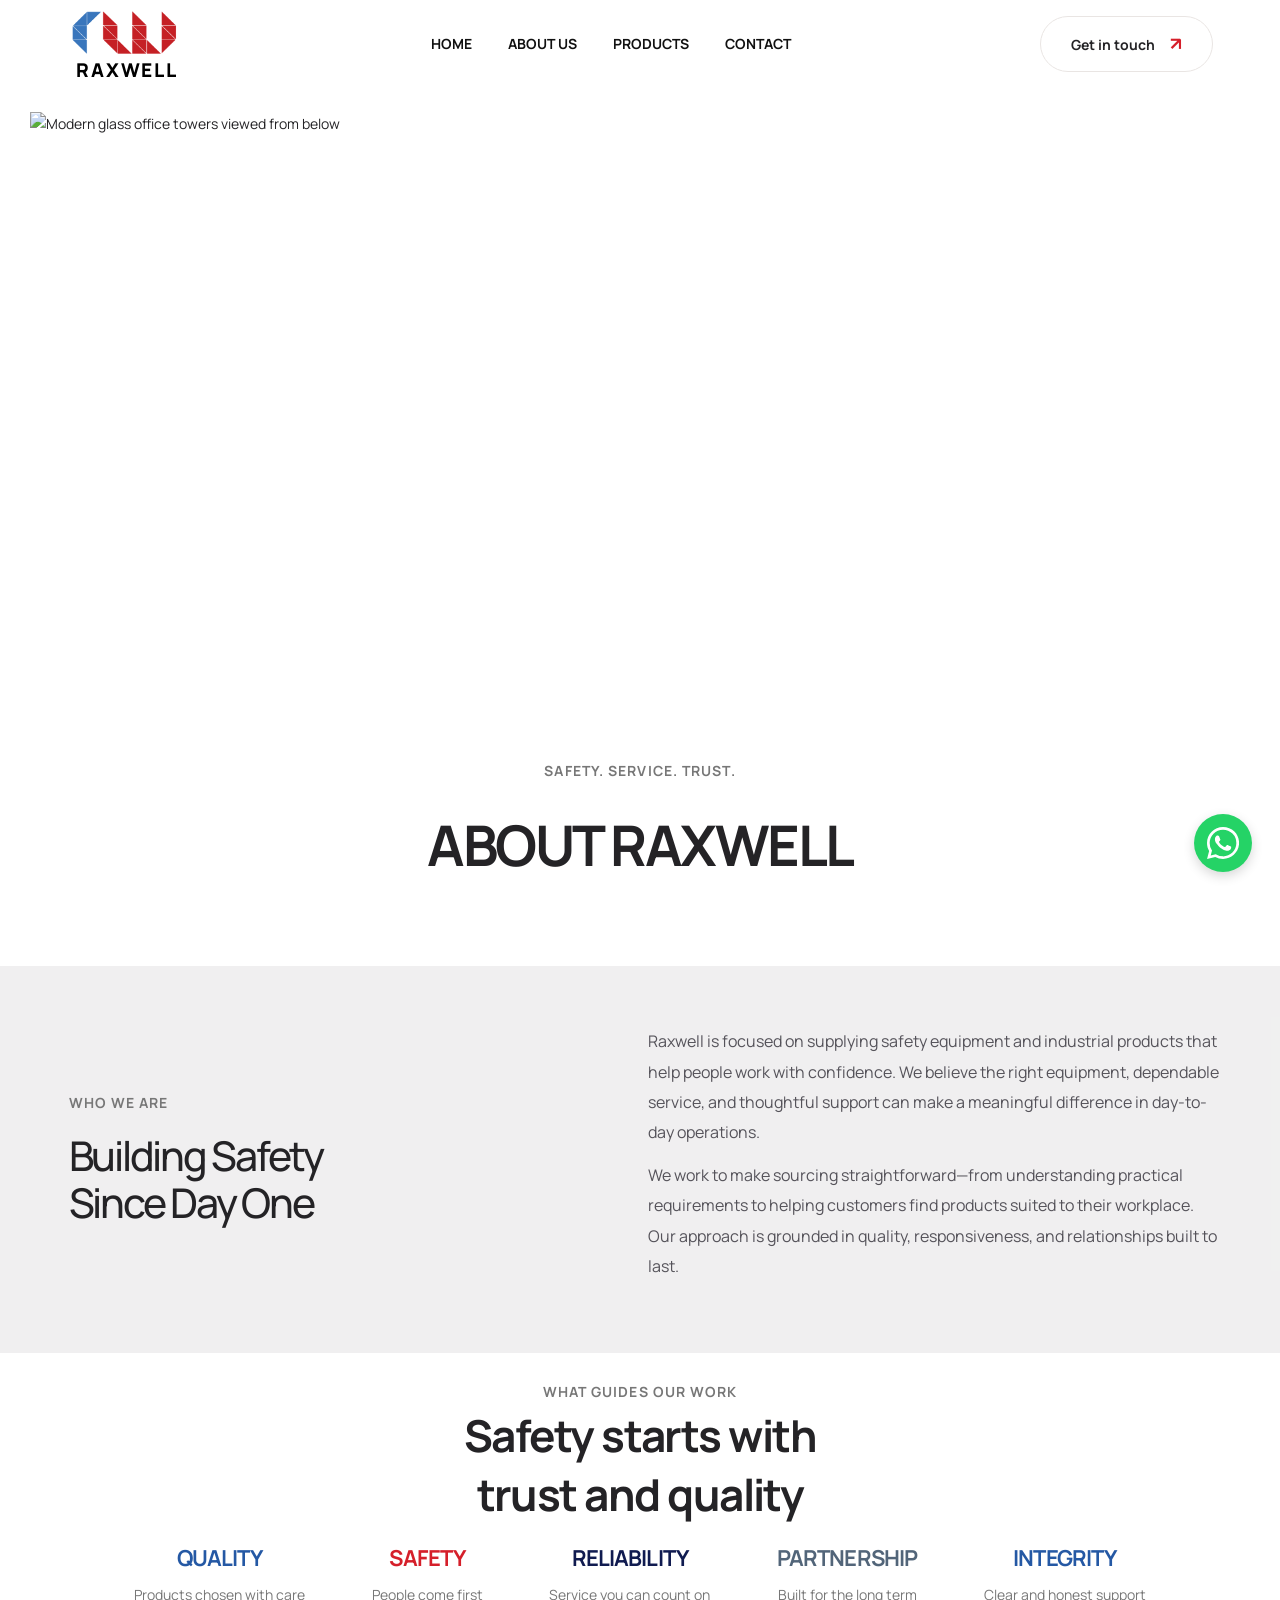
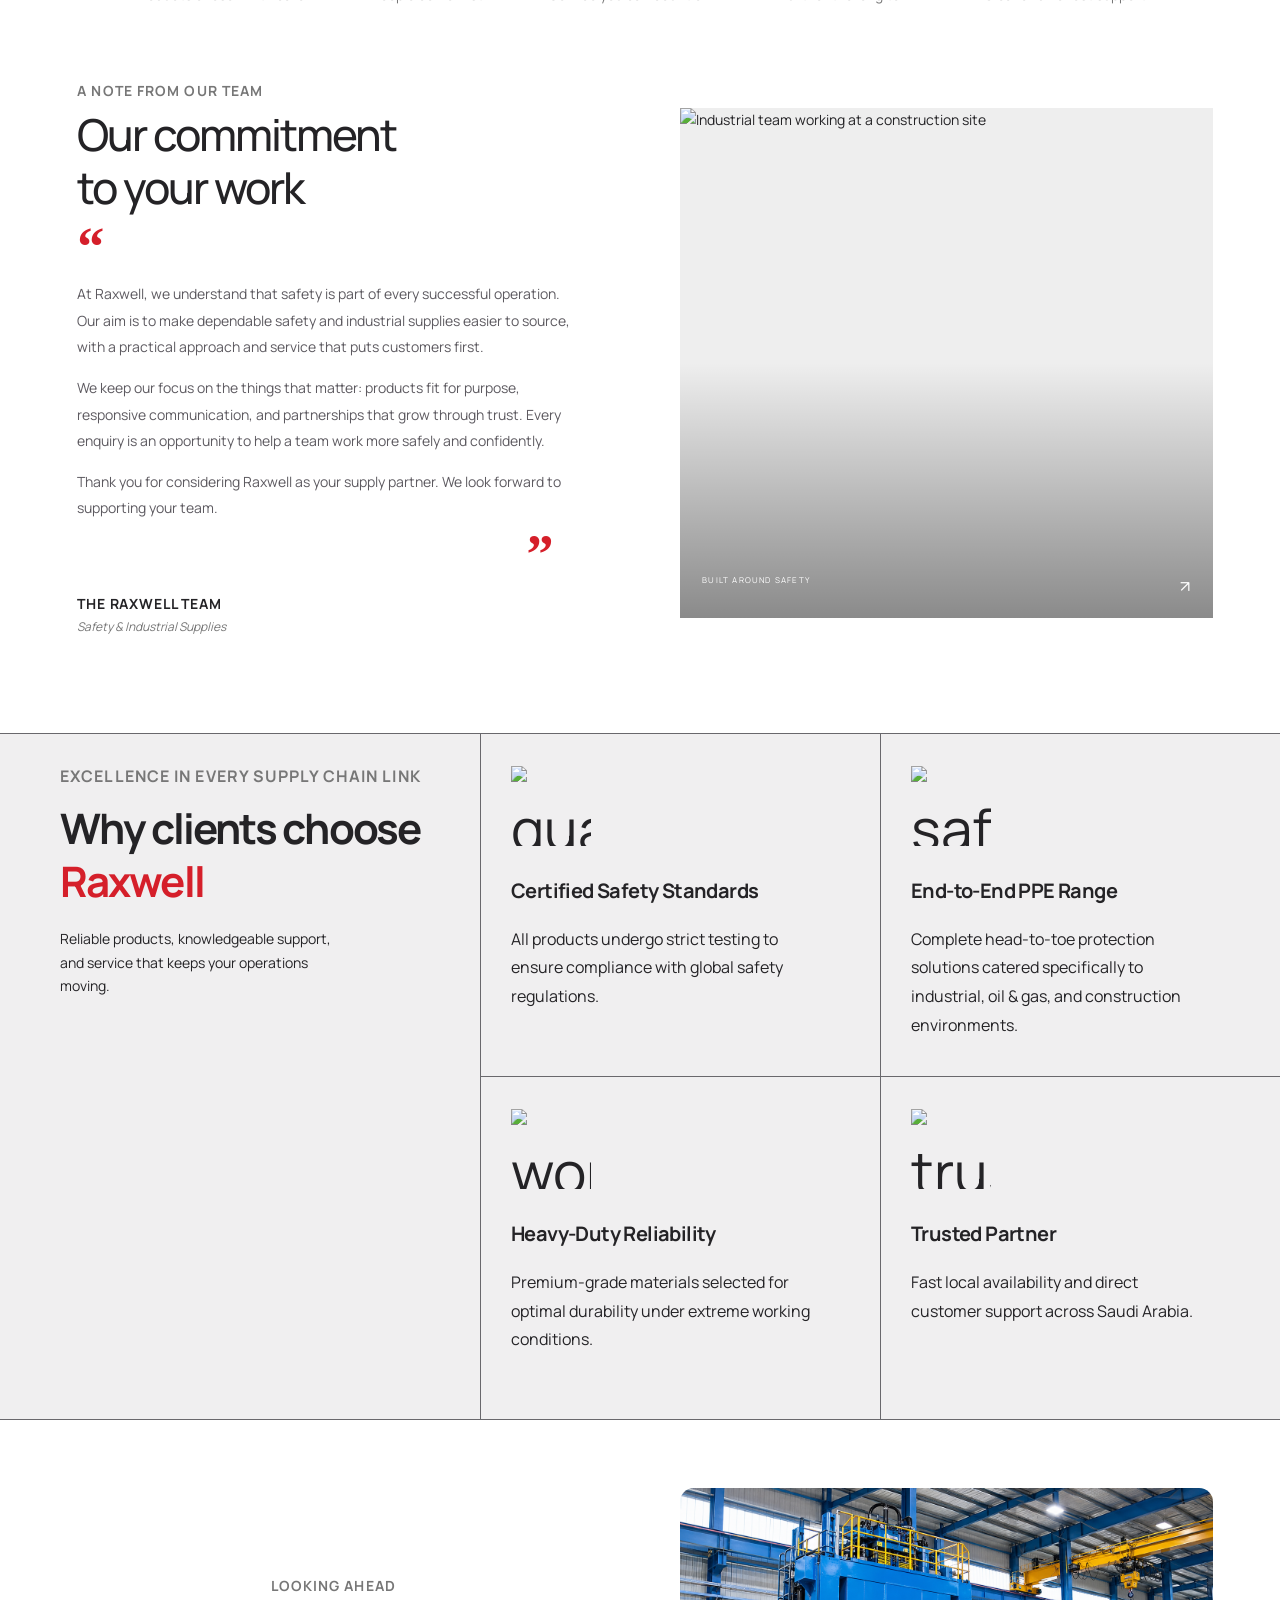
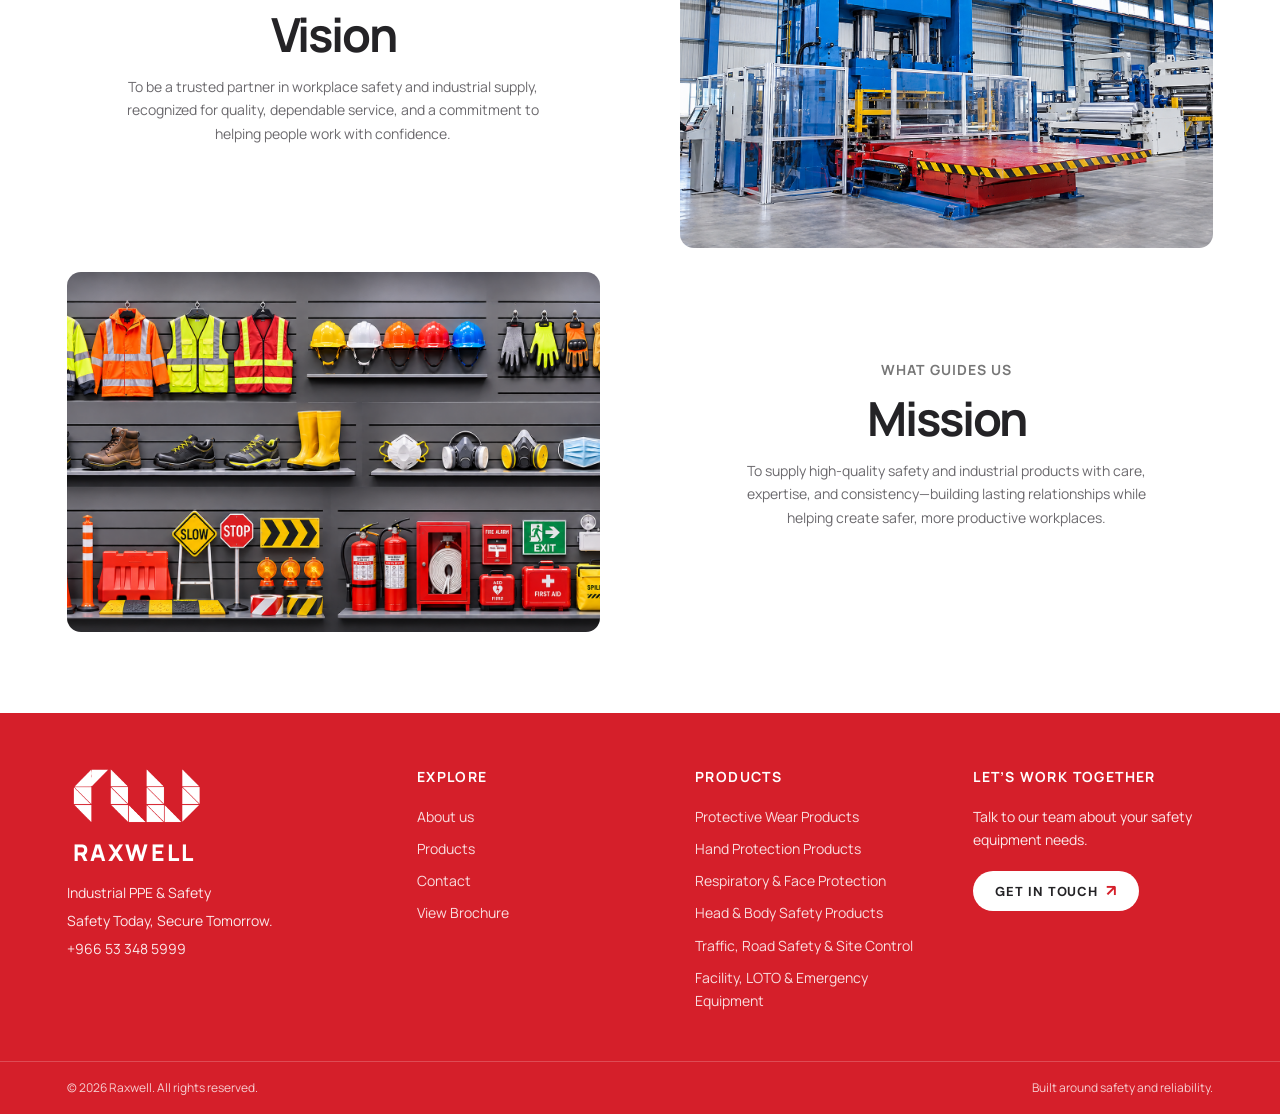
==== commit 9c4afca0: "video integration" ====
--- a/about-us.html
+++ b/about-us.html
@@ -14,7 +14,7 @@
 			href="https://fonts.googleapis.com/css2?family=DM+Sans:wght@400;500;600;700&family=Manrope:wght@400;500;600;700;800&display=swap"
 			rel="stylesheet"
 		/>
-		<link rel="stylesheet" href="styles.css?v=9.1" />
+		<link rel="stylesheet" href="styles.css?v=9.6" />
 	</head>
 	<body>
 		<header class="site-header">
--- a/styles.css
+++ b/styles.css
@@ -369,7 +369,7 @@
 	background: rgba(105, 104, 108, 0.1);
 }
 .about-hero {
-	padding: 30px;
+	padding: 112px 30px 30px;
 	display: flex;
 	flex-direction: column;
 	align-items: center;
@@ -618,6 +618,106 @@
 	font-size: 14px;
 	max-width: 290px;
 	margin-bottom: 8px;
+}
+
+/* Widescreen Video Showcase Section */
+.video-showcase {
+	padding: 70px 5% 80px;
+	text-align: center;
+	background: #fff;
+	border-top: 1px solid var(--muted);
+}
+.video-showcase-header {
+	max-width: 680px;
+	margin: 0 auto 36px;
+}
+.video-showcase-header .eyebrow {
+	font-size: 14px;
+	letter-spacing: 0.14em;
+	font-weight: 800;
+	color: #777;
+	margin-bottom: 8px;
+}
+.video-showcase-header h2 {
+	font-size: clamp(30px, 4.4vw, 46px);
+	font-weight: 800;
+	line-height: 1.25;
+	letter-spacing: -0.025em;
+	margin: 0 0 12px;
+	color: var(--ink);
+}
+.video-showcase-header p {
+	font-size: clamp(14px, 1.8vw, 16px);
+	color: #666;
+	line-height: 1.6;
+	margin: 0;
+}
+.video-showcase-player {
+	max-width: 1040px;
+	margin: 0 auto;
+	aspect-ratio: 16 / 9;
+	width: 100%;
+	border-radius: 16px;
+	overflow: hidden;
+	position: relative;
+	box-shadow: 0 18px 45px rgba(0, 0, 0, 0.14), 0 4px 12px rgba(0, 0, 0, 0.08);
+	background: #000;
+	border: 1px solid rgba(0, 0, 0, 0.06);
+}
+.showcase-video {
+	width: 100%;
+	height: 100%;
+	object-fit: cover;
+	display: block;
+	border-radius: 16px;
+}
+.video-play-btn {
+	position: absolute;
+	top: 50%;
+	left: 50%;
+	transform: translate(-50%, -50%);
+	width: 82px;
+	height: 82px;
+	border-radius: 50%;
+	background: var(--red);
+	color: #ffffff;
+	border: 3.5px solid rgba(255, 255, 255, 0.95);
+	display: flex;
+	align-items: center;
+	justify-content: center;
+	cursor: pointer;
+	box-shadow: 0 10px 30px rgba(227, 27, 35, 0.45);
+	animation: pulsePlayBtn 2.4s infinite;
+	transition: transform 0.22s cubic-bezier(0.16, 1, 0.3, 1), background 0.2s ease, opacity 0.3s ease, visibility 0.3s ease;
+	z-index: 4;
+}
+.video-play-btn svg {
+	margin-left: 4px;
+	display: block;
+}
+.video-play-btn:hover {
+	transform: translate(-50%, -50%) scale(1.12);
+	background: #c5141b;
+	box-shadow: 0 14px 38px rgba(227, 27, 35, 0.6);
+}
+.video-play-btn:active {
+	transform: translate(-50%, -50%) scale(0.95);
+}
+@keyframes pulsePlayBtn {
+	0% {
+		box-shadow: 0 10px 28px rgba(227, 27, 35, 0.45), 0 0 0 0 rgba(227, 27, 35, 0.65);
+	}
+	70% {
+		box-shadow: 0 10px 28px rgba(227, 27, 35, 0.45), 0 0 0 18px rgba(227, 27, 35, 0);
+	}
+	100% {
+		box-shadow: 0 10px 28px rgba(227, 27, 35, 0.45), 0 0 0 0 rgba(227, 27, 35, 0);
+	}
+}
+.video-showcase-player.is-playing .video-play-btn {
+	opacity: 0;
+	visibility: hidden;
+	pointer-events: none;
 }
 .reason-intro .pill {
 	margin-top: 4px;
@@ -1612,6 +1712,9 @@
 		height: 70px;
 		padding: 0 5%;
 	}
+	.about-hero {
+		padding: 92px 20px 24px;
+	}
 	.brand img {
 		width: 76px;
 	}
@@ -1890,6 +1993,32 @@
 	.reason-intro .pill {
 		margin-top: 0;
 		padding: 11px 22px;
+	}
+	.video-showcase {
+		padding: 42px 5% 48px;
+	}
+	.video-showcase-header {
+		margin-bottom: 24px;
+	}
+	.video-showcase-header h2 {
+		font-size: 26px;
+	}
+	.video-showcase-header p {
+		font-size: 13px;
+	}
+	.video-showcase-player,
+	.showcase-video {
+		border-radius: 12px;
+	}
+	.video-play-btn {
+		width: 62px;
+		height: 62px;
+		border-width: 2.5px;
+	}
+	.video-play-btn svg {
+		width: 26px;
+		height: 26px;
+		margin-left: 3px;
 	}
 	.card-holder {
 		display: flex;
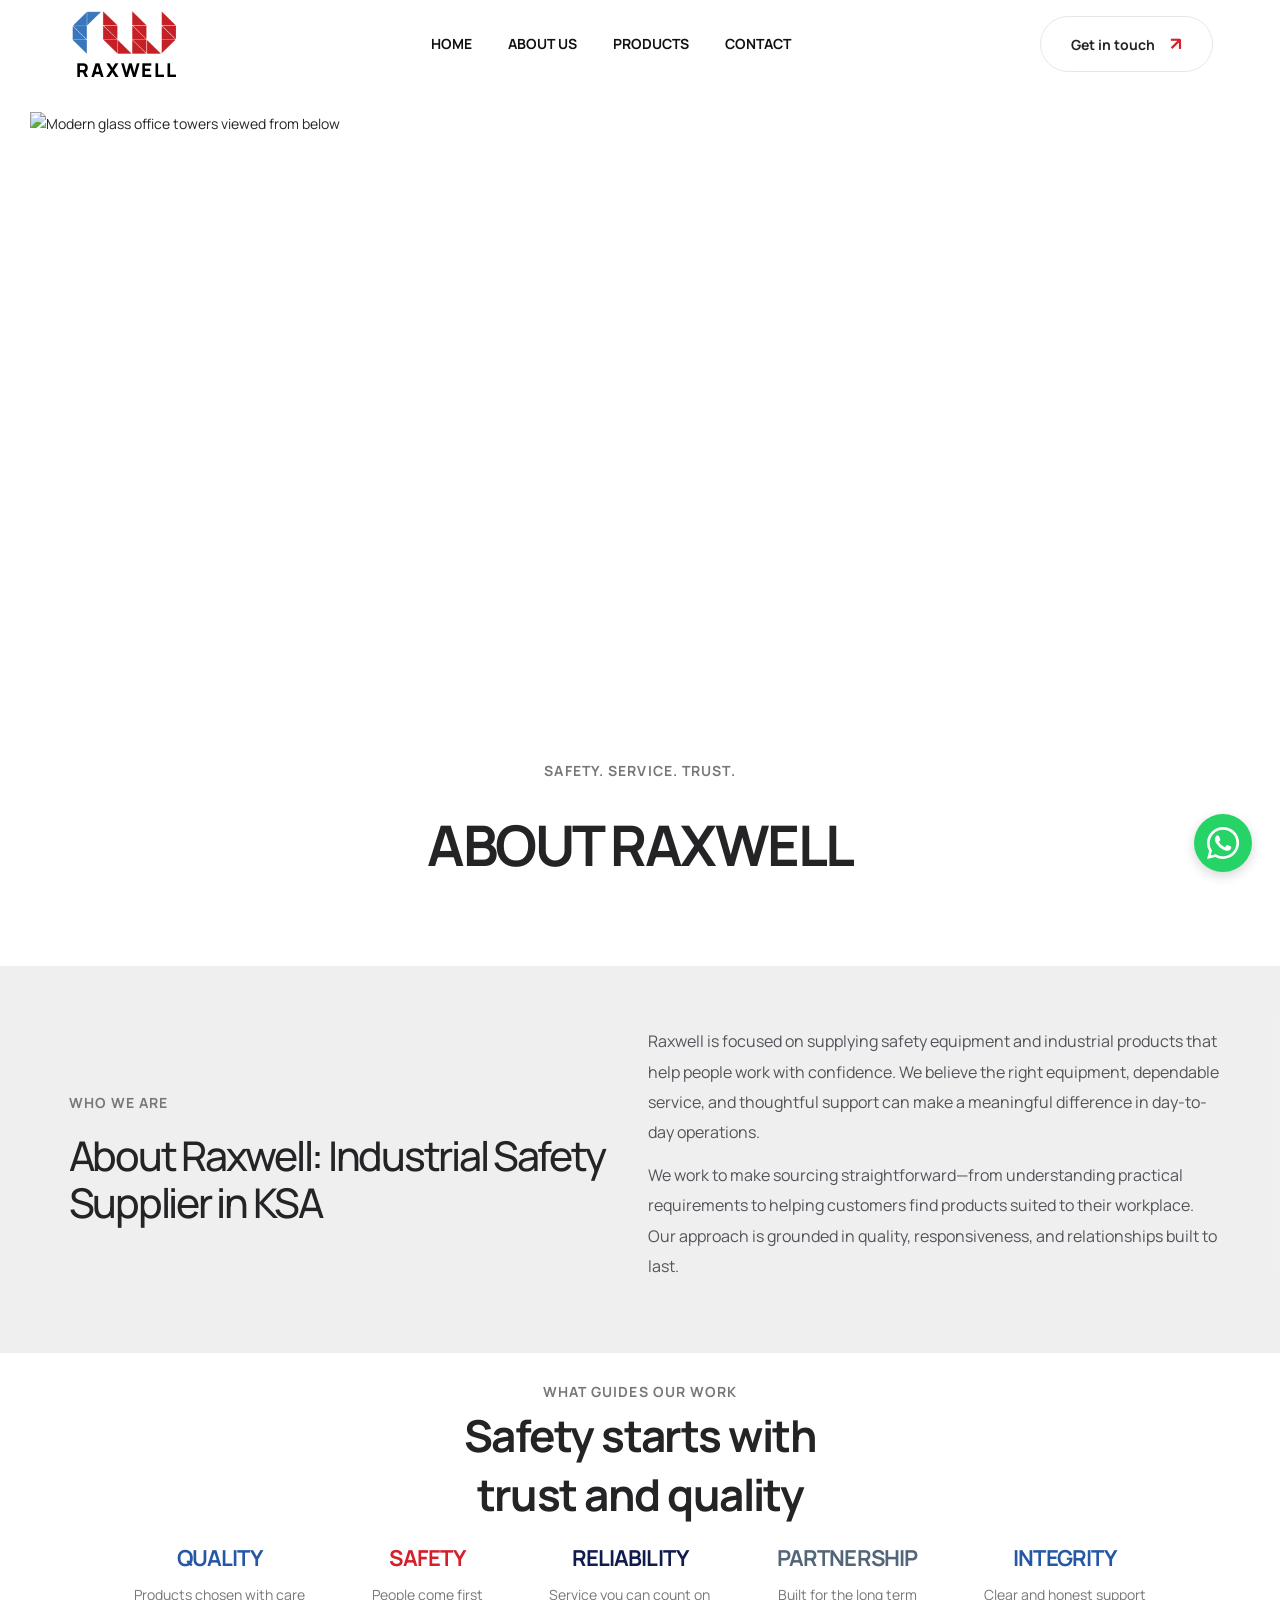
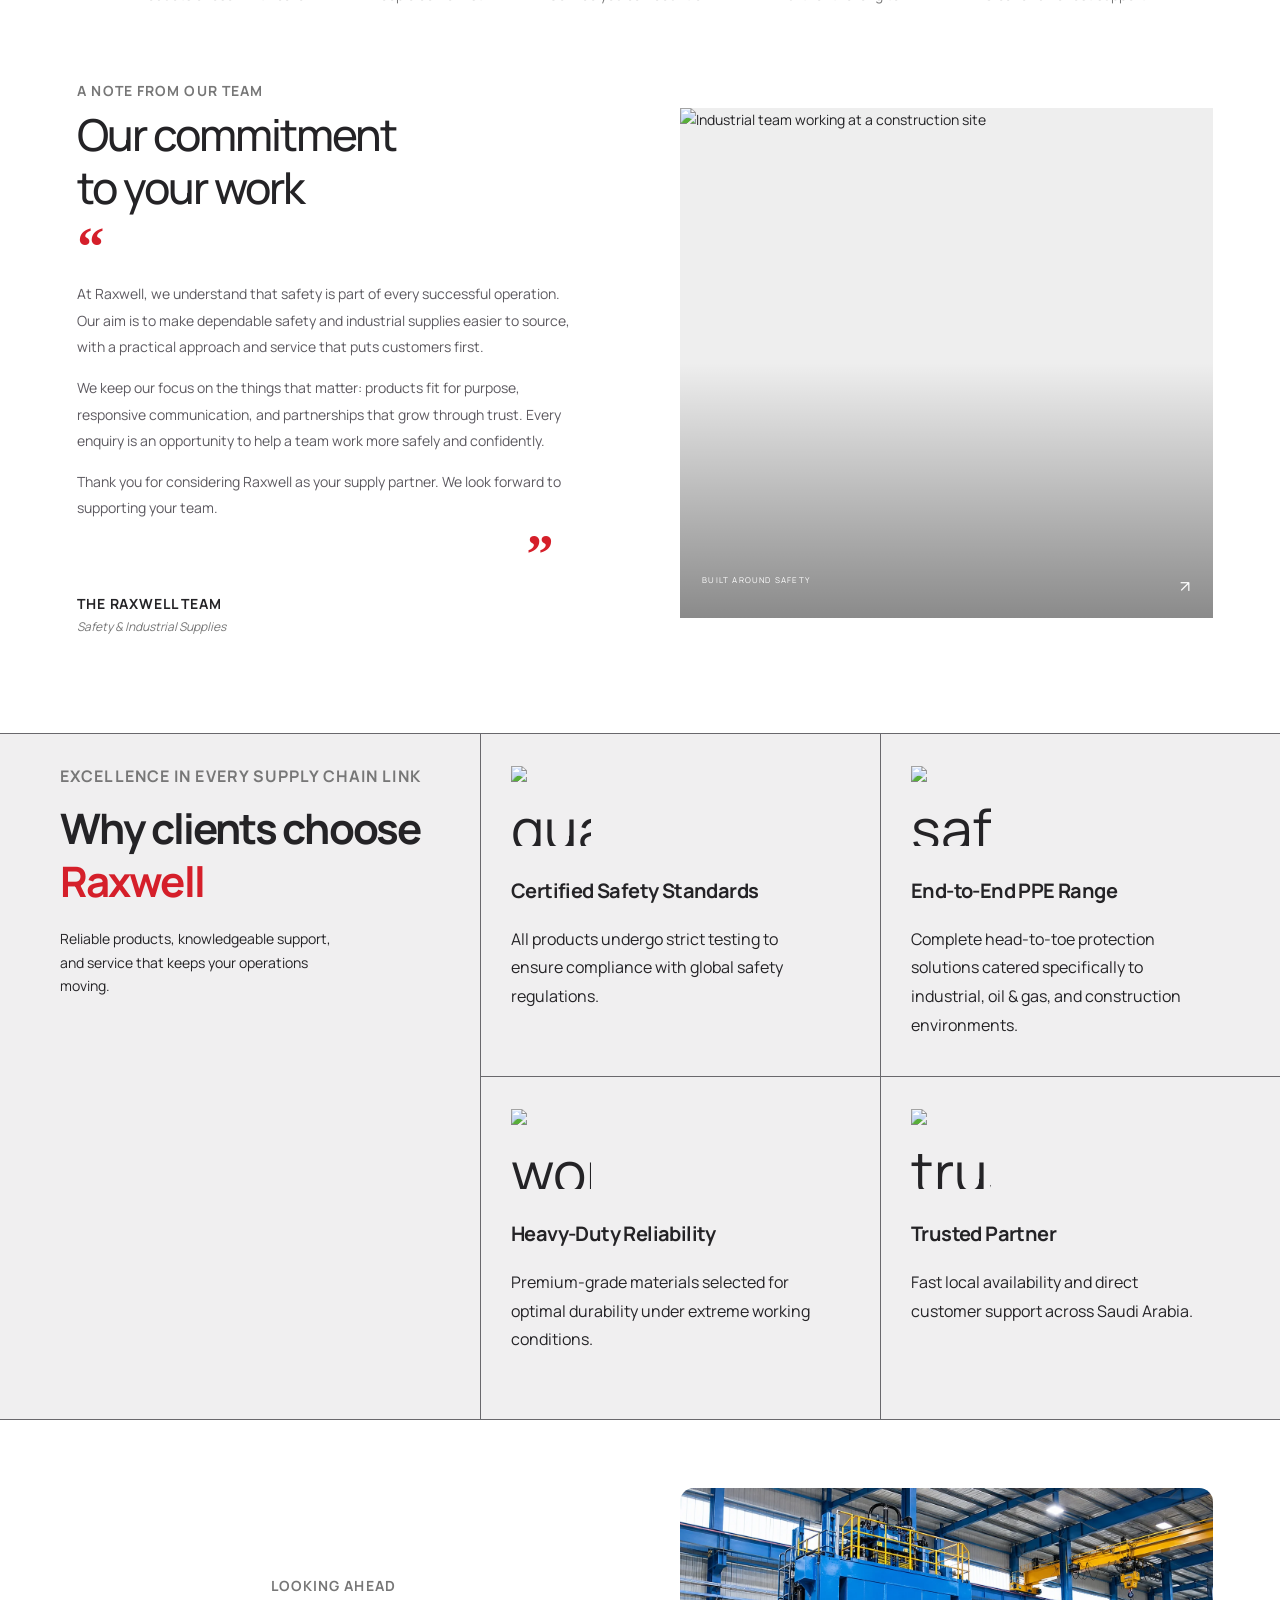
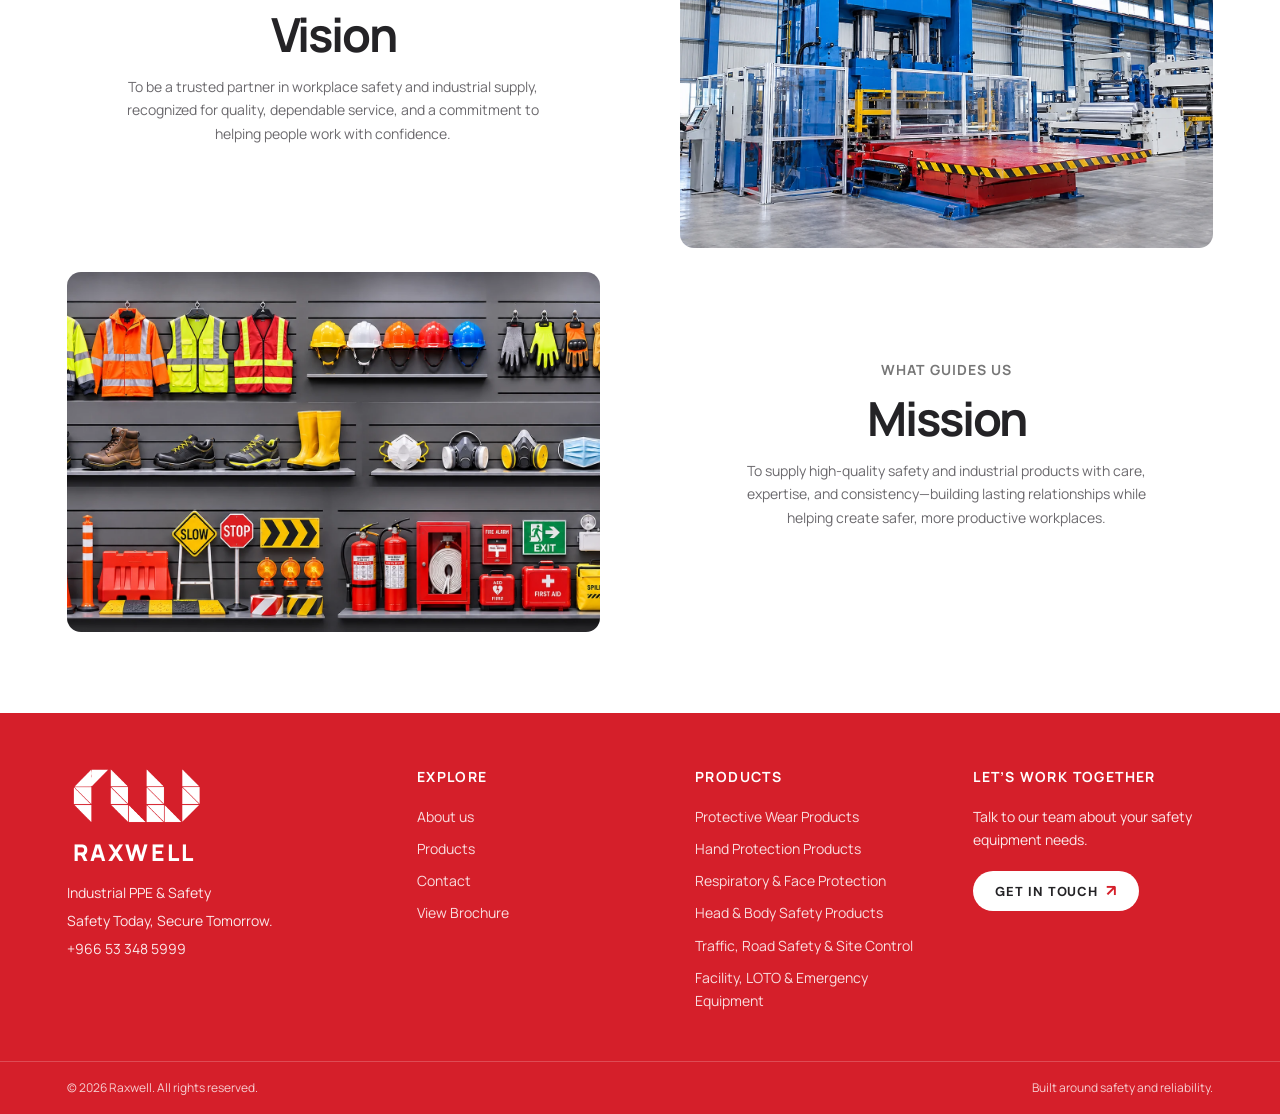
==== commit 4dd4d33a: "seo" ====
--- a/about-us.html
+++ b/about-us.html
@@ -3,34 +3,109 @@
 	<head>
 		<meta charset="UTF-8" />
 		<meta name="viewport" content="width=device-width, initial-scale=1.0" />
+		<title>About Raxwell | Trusted Industrial Safety &amp; PPE Partner in KSA</title>
 		<meta
 			name="description"
-			content="Learn about Raxwell and our approach to safety equipment and industrial supply."
+			content="Learn about Raxwell's mission, certified safety standards, and commitment to workforce protection across Saudi Arabia's industrial &amp; petrochemical sectors."
 		/>
-		<title>About Us | Raxwell — Safety Equipment & Industrial Supplies</title>
+		<meta name="robots" content="index, follow, max-image-preview:large, max-snippet:-1, max-video-preview:-1" />
+		<link rel="canonical" href="https://www.raxwells.com/about-us" />
+
+		<!-- Geo Tags -->
+		<meta name="geo.region" content="SA" />
+		<meta name="geo.placename" content="Saudi Arabia" />
+
+		<!-- Favicons -->
+		<link rel="icon" type="image/x-icon" href="favicon.ico" />
+		<link rel="icon" type="image/png" sizes="32x32" href="assets/favicon-32x32.png" />
+		<link rel="icon" type="image/png" sizes="16x16" href="assets/favicon-16x16.png" />
+		<link rel="apple-touch-icon" sizes="180x180" href="assets/apple-touch-icon.png" />
+
+		<!-- Open Graph / Facebook / WhatsApp / LinkedIn -->
+		<meta property="og:type" content="website" />
+		<meta property="og:site_name" content="Raxwell Industrial Safety" />
+		<meta property="og:url" content="https://www.raxwells.com/about-us" />
+		<meta property="og:title" content="About Raxwell | Trusted Industrial Safety &amp; PPE Partner in KSA" />
+		<meta property="og:description" content="Committed to workforce protection and industrial safety excellence across Saudi Arabia. Certified gear, reliable supply chains, and honest partnership." />
+		<meta property="og:image" content="https://www.raxwells.com/assets/hero-sunset.webp" />
+		<meta property="og:image:width" content="1200" />
+		<meta property="og:image:height" content="630" />
+		<meta property="og:image:alt" content="About Raxwell Industrial Safety" />
+		<meta property="og:locale" content="en_US" />
+
+		<!-- Twitter Cards -->
+		<meta name="twitter:card" content="summary_large_image" />
+		<meta name="twitter:url" content="https://www.raxwells.com/about-us" />
+		<meta name="twitter:title" content="About Raxwell | Trusted Industrial Safety &amp; PPE Partner in KSA" />
+		<meta name="twitter:description" content="Committed to workforce protection and industrial safety excellence across Saudi Arabia." />
+		<meta name="twitter:image" content="https://www.raxwells.com/assets/hero-sunset.webp" />
+
+		<!-- Fonts & Stylesheet -->
 		<link rel="preconnect" href="https://fonts.googleapis.com" />
 		<link rel="preconnect" href="https://fonts.gstatic.com" crossorigin />
 		<link
 			href="https://fonts.googleapis.com/css2?family=DM+Sans:wght@400;500;600;700&family=Manrope:wght@400;500;600;700;800&display=swap"
 			rel="stylesheet"
 		/>
-		<link rel="stylesheet" href="styles.css?v=9.6" />
+		<link rel="stylesheet" href="styles.css?v=9.7" />
+
+		<!-- Schema.org Structured Data (JSON-LD) -->
+		<script type="application/ld+json">
+		{
+			"@context": "https://schema.org",
+			"@graph": [
+				{
+					"@type": "AboutPage",
+					"@id": "https://www.raxwells.com/about-us#page",
+					"url": "https://www.raxwells.com/about-us",
+					"name": "About Raxwell Industrial Safety",
+					"description": "Information about Raxwell, our values, industry certifications, and approach to supplying dependable safety gear across Saudi Arabia.",
+					"isPartOf": {
+						"@type": "WebSite",
+						"name": "Raxwell Industrial Safety",
+						"url": "https://www.raxwells.com/"
+					},
+					"breadcrumb": {
+						"@id": "https://www.raxwells.com/about-us#breadcrumb"
+					}
+				},
+				{
+					"@type": "BreadcrumbList",
+					"@id": "https://www.raxwells.com/about-us#breadcrumb",
+					"itemListElement": [
+						{
+							"@type": "ListItem",
+							"position": 1,
+							"name": "Home",
+							"item": "https://www.raxwells.com/"
+						},
+						{
+							"@type": "ListItem",
+							"position": 2,
+							"name": "About Us",
+							"item": "https://www.raxwells.com/about-us"
+						}
+					]
+				}
+			]
+		}
+		</script>
 	</head>
 	<body>
 		<header class="site-header">
-			<a class="brand" href="index.html" aria-label="Raxwell home">
+			<a class="brand" href="/" aria-label="Raxwell home">
 				<img src="assets/raxwell-logo.png" alt="Raxwell logo" />
 				<span class="brand-title">RAXWELL</span>
 			</a>
 			<nav class="desktop-nav" aria-label="Main navigation">
-				<a href="index.html">Home</a
+				<a href="/">Home</a
 				>
-				<a href="about-us.html">About us</a
-				><a href="products.html">Products</a
-				><a href="get-a-quote.html">Contact</a>
+				<a href="about-us">About us</a
+				><a href="products">Products</a
+				><a href="get-a-quote">Contact</a>
 				
 			</nav>
-			<a class="header-cta" href="get-a-quote.html"
+			<a class="header-cta" href="get-a-quote"
 				>Get in touch <span>↗</span></a
 			>
 			<button
@@ -56,7 +131,7 @@
 			<section class="intro">
 				<div class="intro-title">
 					<p class="eyebrow">Who we are</p>
-					<h1>Building Safety<br />Since Day One</h1>
+					<h1>About Raxwell: Industrial Safety Supplier in KSA</h1>
 				</div>
 				<div class="intro-copy">
 					<p>
@@ -223,13 +298,13 @@
 						</p>
 					</div>
 					<img
-						src="assets/indus.png"
+						src="assets/indus.webp"
 						alt="Industrial plant machinery and safety"
 					/>
 				</div>
 				<div class="vm-row mission-row">
 					<img
-						src="assets/eqp.png"
+						src="assets/eqp.webp"
 						alt="Safety and Industrial Equipment"
 					/>
 					<div class="vm-copy">
@@ -256,34 +331,34 @@
 				</div>
 				<div class="footer-col">
 					<h4>Explore</h4>
-					<a href="about-us.html">About us</a
-					><a href="products.html">Products</a
-					><a href="get-a-quote.html">Contact</a><a href="Rexwell_Brochure Final -7.pdf">View Brochure</a
+					<a href="about-us">About us</a
+					><a href="products">Products</a
+					><a href="get-a-quote">Contact</a><a href="Rexwell_Brochure Final -7.pdf">View Brochure</a
 					>
 				</div>
 				<div class="footer-col">
 					<h4>Products</h4>
-					<a href="products.html#protective-wear-products"
+					<a href="products#protective-wear-products"
 						>Protective Wear Products</a
-					><a href="products.html#hand-protection-products"
+					><a href="products#hand-protection-products"
 						>Hand Protection Products</a
-					><a href="products.html#respiratory-face-products"
+					><a href="products#respiratory-face-products"
 						>Respiratory & Face Protection</a
 					>
-					<a href="products.html#head-body-safety-products"
+					<a href="products#head-body-safety-products"
 						>Head & Body Safety Products</a
 					>
-					<a href="products.html#traffic-road-site-control"
+					<a href="products#traffic-road-site-control"
 						>Traffic, Road Safety & Site Control</a
 					>
-					<a href="products.html#facility-emergency-equipment"
+					<a href="products#facility-emergency-equipment"
 						>Facility, LOTO & Emergency Equipment</a
 					>
 				</div>
 				<div class="footer-contact">
 					<h4>Let’s work together</h4>
 					<p>Talk to our team about your safety equipment needs.</p>
-					<a class="pill pill-red" href="get-a-quote.html"
+					<a class="pill pill-red" href="get-a-quote"
 						>Get in touch <span>↗</span></a
 					>
 				</div>
--- a/styles.css
+++ b/styles.css
@@ -29,6 +29,17 @@
 img {
 	display: block;
 	max-width: 100%;
+}
+.sr-only {
+	position: absolute;
+	width: 1px;
+	height: 1px;
+	padding: 0;
+	margin: -1px;
+	overflow: hidden;
+	clip: rect(0, 0, 0, 0);
+	white-space: nowrap;
+	border: 0;
 }
 .site-header {
 	width: 100%;
@@ -114,7 +125,7 @@
 .hero {
 	min-height: 100vh;
 	position: relative;
-	background-image: url("assets/hero-sunset.webp?v=8.3");
+	background-image: url("assets/hero-sunset.webp");
 	background-size: cover;
 	background-position: center center;
 	display: flex;
@@ -290,7 +301,8 @@
 	display: block;
 }
 
-.trust-pillar-item h3 {
+.trust-pillar-item h3,
+.trust-pillar-item .trust-pillar-title {
 	font-family: var(--font);
 	font-size: 15px;
 	font-weight: 800;
@@ -860,6 +872,7 @@
 	border-top: 1px solid var(--line);
 	background: rgba(105, 104, 108, 0.1);
 }
+.prod-hero h1,
 .prod-hero h2 {
 	width: 800px;
 	font-weight: 500;
@@ -1650,6 +1663,7 @@
 	}
 }
 @media (max-width: 1000px) {
+	.prod-hero h1,
 	.prod-hero h2 {
 		width: auto;
 		font-size: 40px;
@@ -1793,7 +1807,8 @@
 	.trust-pillar-item {
 		gap: 14px;
 	}
-	.trust-pillar-item h3 {
+	.trust-pillar-item h3,
+	.trust-pillar-item .trust-pillar-title {
 		font-size: 13px;
 	}
 	.certifications {
@@ -2289,6 +2304,7 @@
 	.prod-hero {
 		padding: 85px 5% 24px;
 	}
+	.prod-hero h1,
 	.prod-hero h2 {
 		font-size: 26px;
 	}
@@ -2322,7 +2338,8 @@
 		width: 64px;
 		height: 64px;
 	}
-	.trust-pillar-item h3 {
+	.trust-pillar-item h3,
+	.trust-pillar-item .trust-pillar-title {
 		font-size: 11px;
 	}
 	.stats div {
@@ -2442,7 +2459,7 @@
 /* Mobile Hero (Sunset Over the Industrial Refinery) */
 @media (max-width: 768px) {
 	.hero {
-		background-image: url("assets/hero-mobile.webp?v=8.6");
+		background-image: url("assets/hero-mobile.webp");
 		background-position: right bottom;
 		background-size: cover;
 		min-height: 100svh;
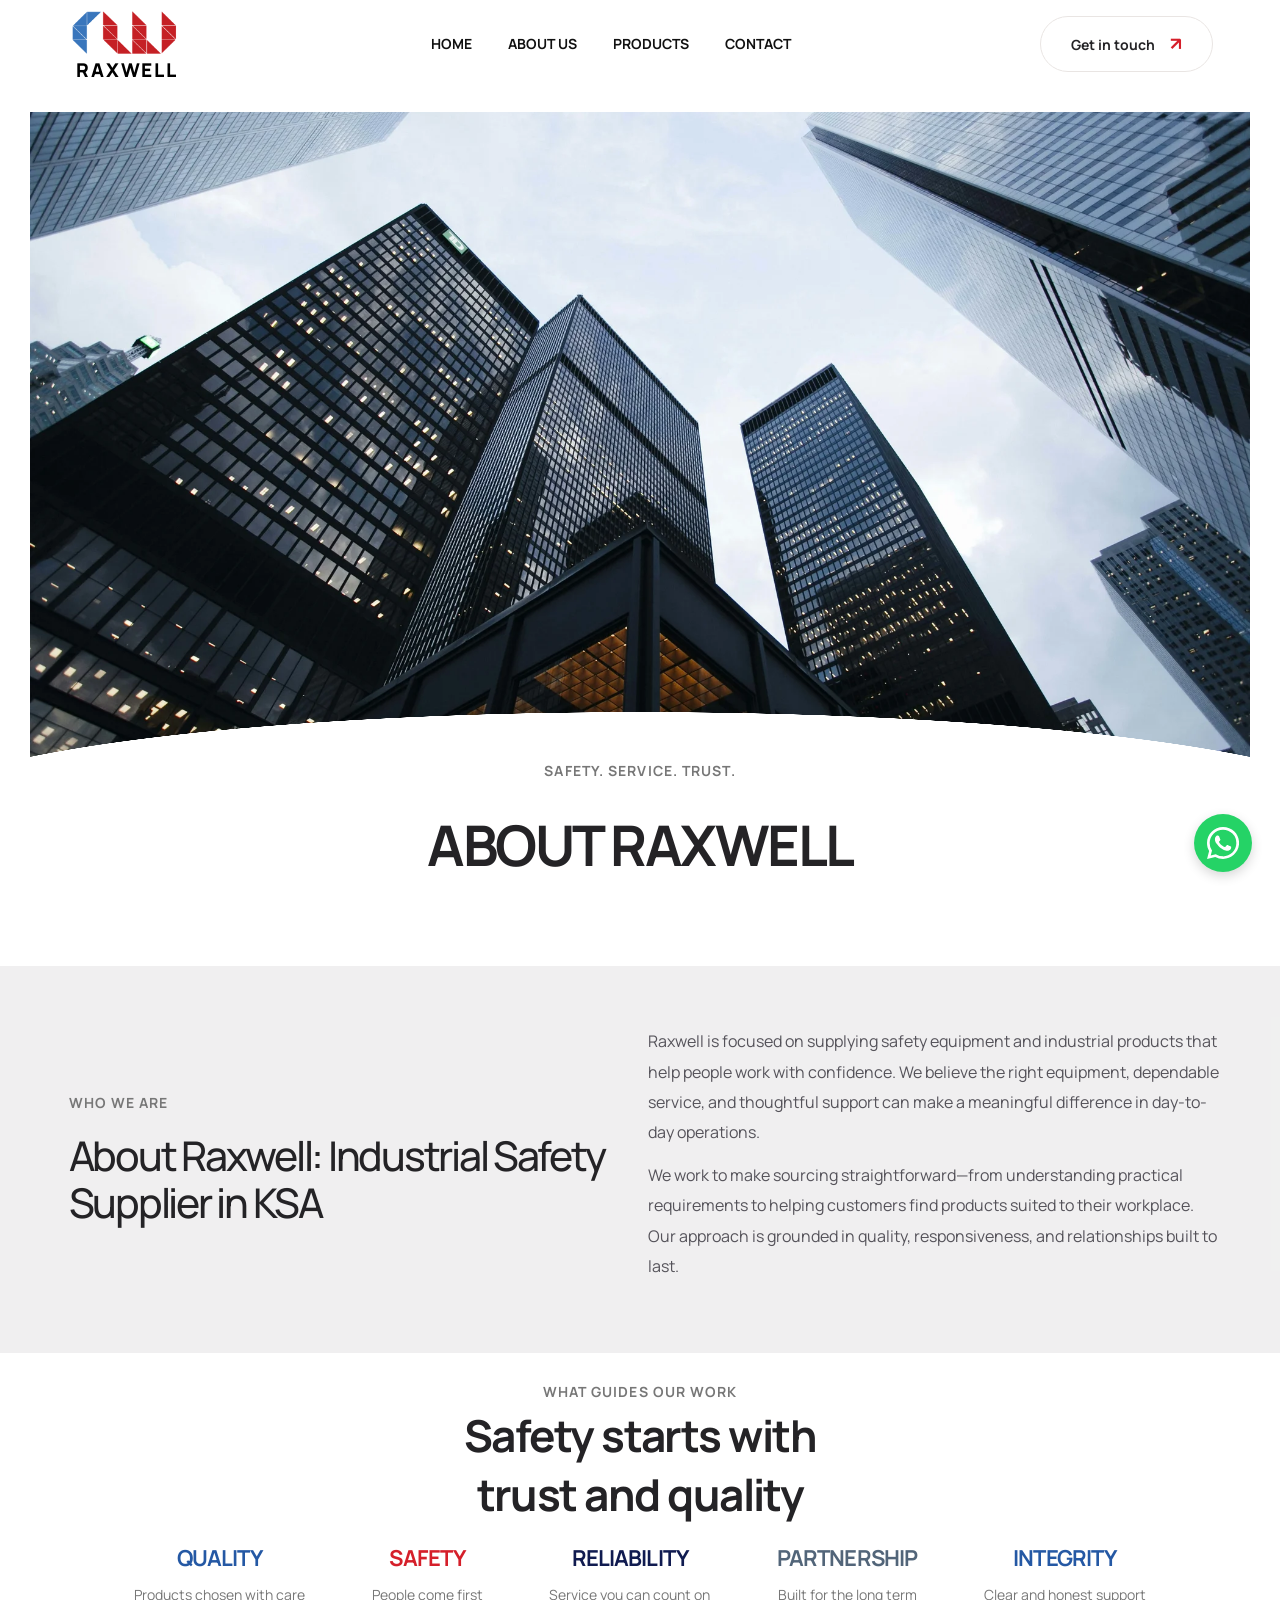
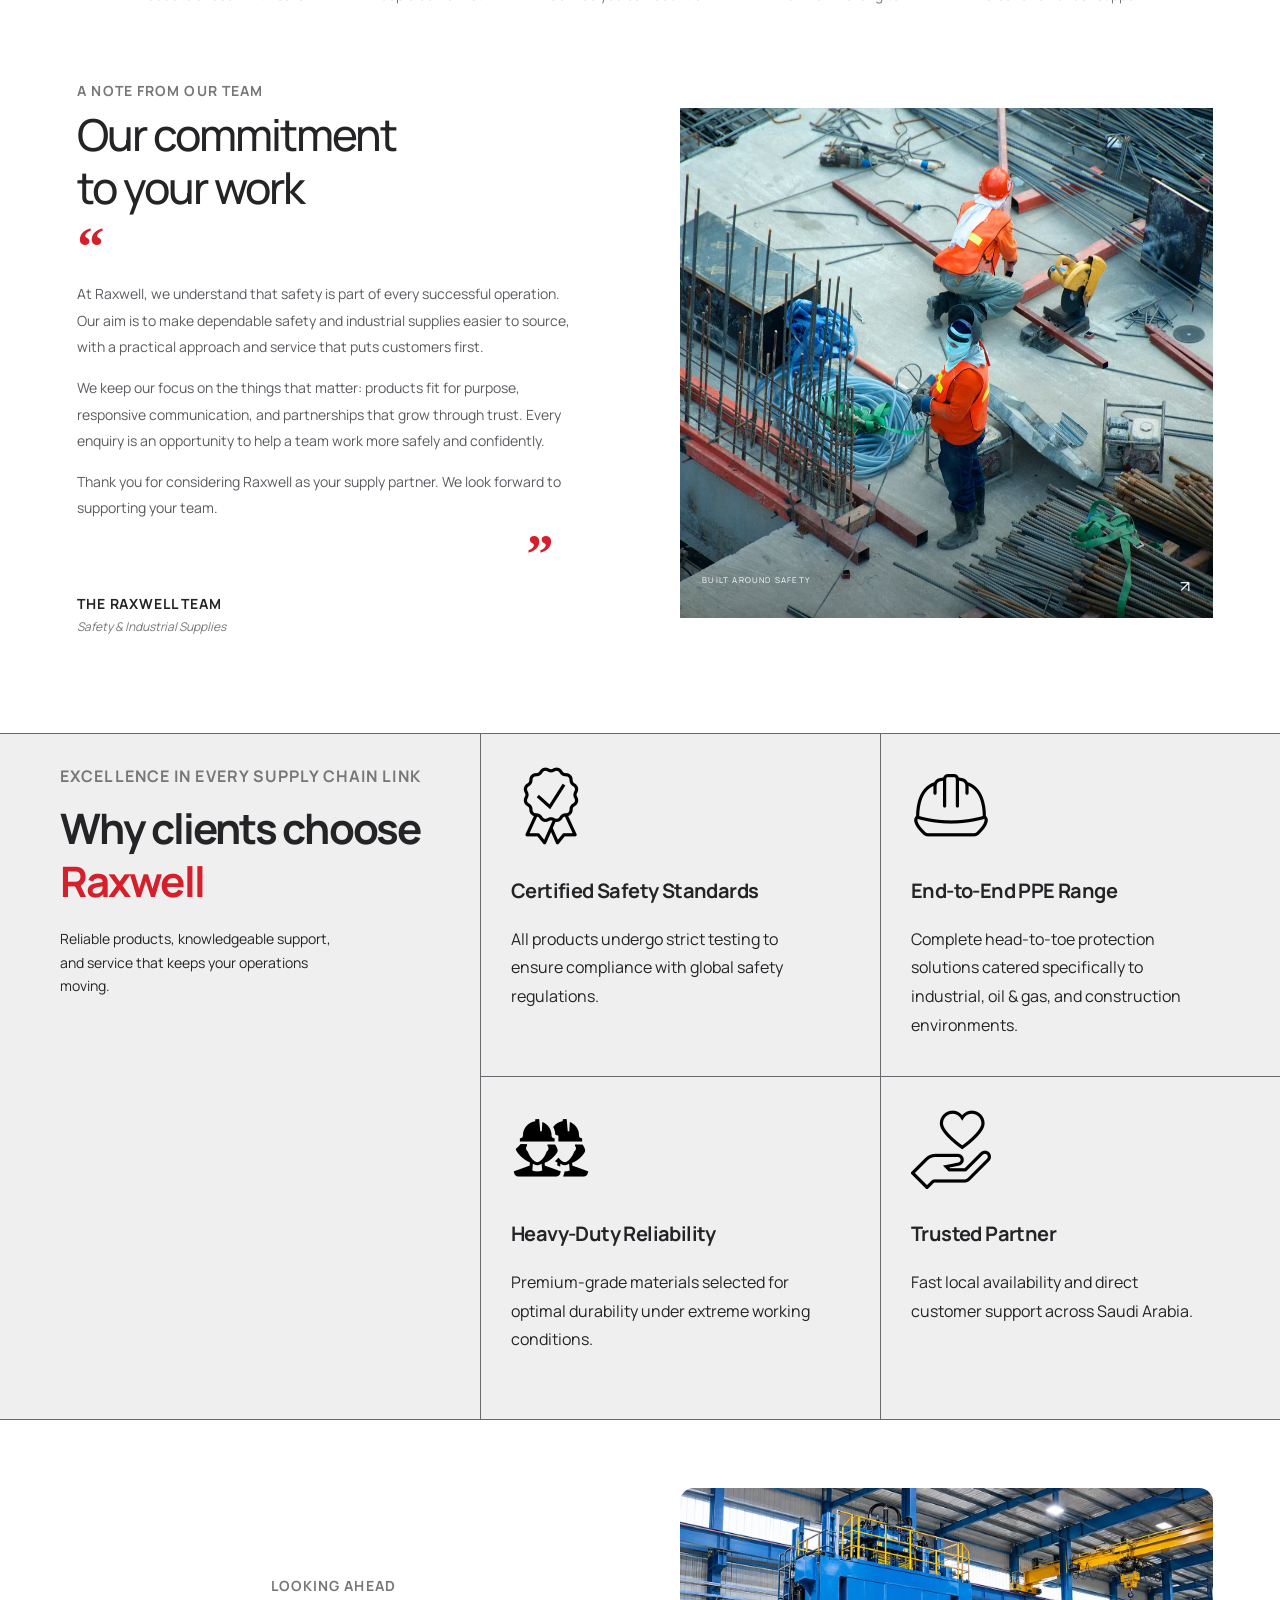
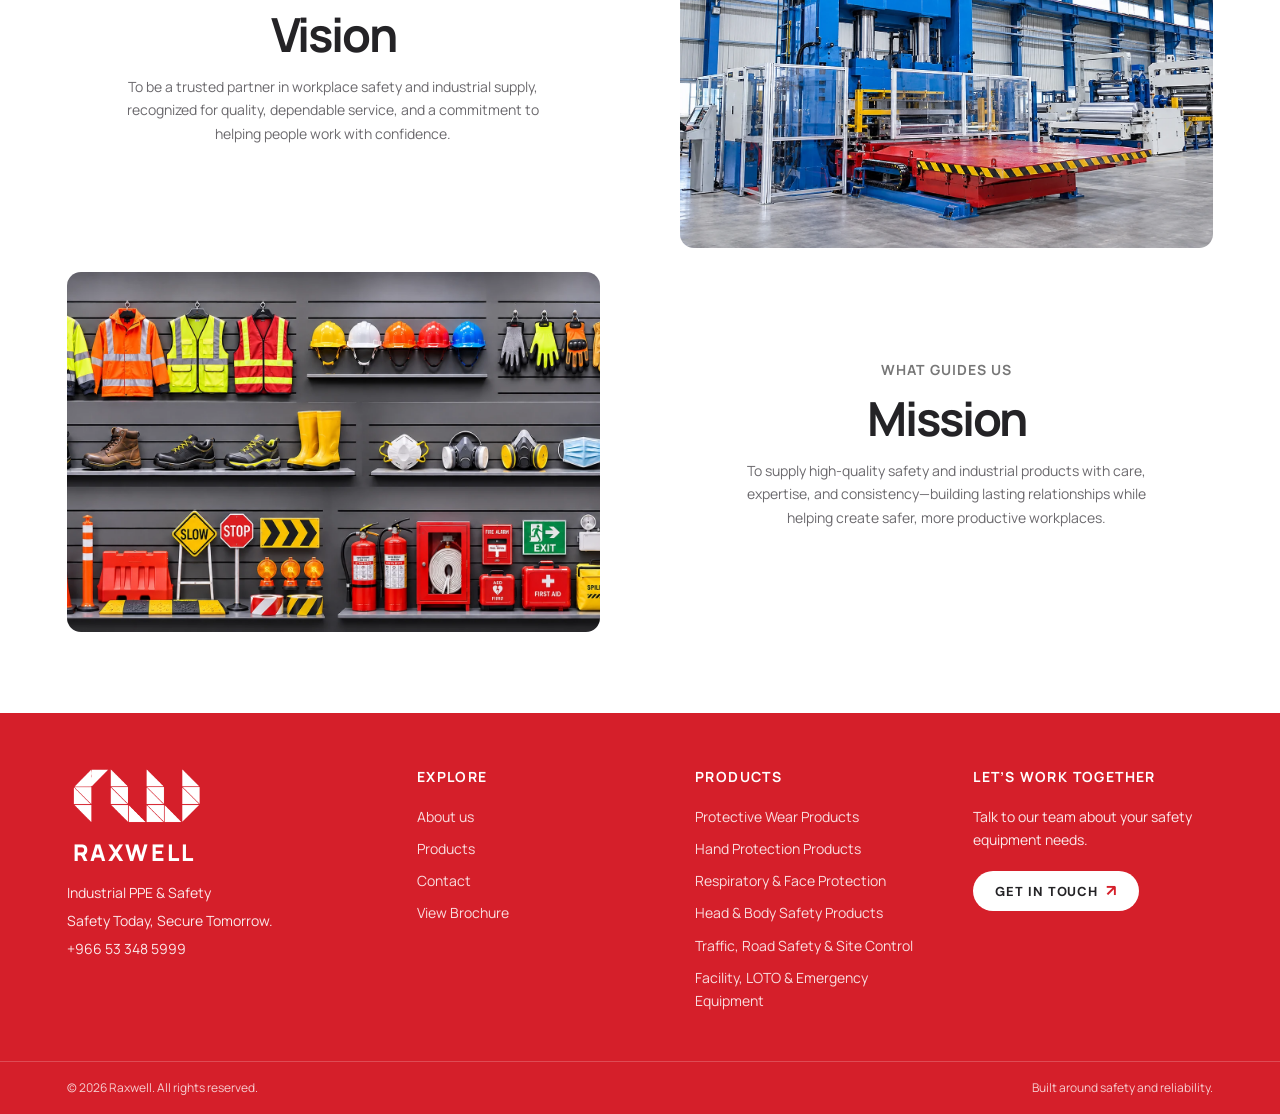
==== commit 2fdda0b3: "seo" ====
--- a/about-us.html
+++ b/about-us.html
@@ -16,10 +16,10 @@
 		<meta name="geo.placename" content="Saudi Arabia" />
 
 		<!-- Favicons -->
-		<link rel="icon" type="image/x-icon" href="favicon.ico" />
-		<link rel="icon" type="image/png" sizes="32x32" href="assets/favicon-32x32.png" />
-		<link rel="icon" type="image/png" sizes="16x16" href="assets/favicon-16x16.png" />
-		<link rel="apple-touch-icon" sizes="180x180" href="assets/apple-touch-icon.png" />
+		<link rel="icon" type="image/x-icon" href="favicon.ico?v=2" />
+		<link rel="icon" type="image/png" sizes="32x32" href="assets/favicon-32x32.png?v=2" />
+		<link rel="icon" type="image/png" sizes="16x16" href="assets/favicon-16x16.png?v=2" />
+		<link rel="apple-touch-icon" sizes="180x180" href="assets/apple-touch-icon.png?v=2" />
 
 		<!-- Open Graph / Facebook / WhatsApp / LinkedIn -->
 		<meta property="og:type" content="website" />
@@ -120,8 +120,8 @@
 			<section class="about-hero" aria-label="Modern architecture">
 				<div class="about-img">
 				<img
-					src="https://images.unsplash.com/photo-1486406146926-c627a92ad1ab?auto=format&fit=crop&w=2200&q=90"
-					alt="Modern glass office towers viewed from below"
+					src="assets/about_hero.webp"
+					alt="Modern architecture and commercial facilities"
 				/></div>
 				<div class="hero-caption">
 					<span class="eyebrow">SAFETY. SERVICE. TRUST.</span>
@@ -206,8 +206,8 @@
 				</div>
 				<div class="message-image">
 					<img
-						src="https://images.unsplash.com/photo-1504307651254-35680f356dfd?auto=format&fit=crop&w=1400&q=85"
-						alt="Industrial team working at a construction site"
+						src="assets/construction.webp"
+						alt="Industrial safety and construction team at work"
 					/><span class="image-tag"
 						>BUILT AROUND SAFETY <b>↗</b></span
 					>
@@ -231,7 +231,7 @@
 							><img
 								width="80"
 								height="80"
-								src="https://img.icons8.com/ios/80/guarantee--v1.png"
+								src="assets/icons/guarantee--v1.webp"
 								alt="guarantee--v1"
 						/></span>
 						<h3>Certified Safety Standards</h3>
@@ -245,7 +245,7 @@
 							><img
 								width="80"
 								height="80"
-								src="https://img.icons8.com/ios/80/safety-hat.png"
+								src="assets/icons/safety-hat.webp"
 								alt="safety-hat"
 						/></span>
 						<h3>End-to-End PPE Range</h3>
@@ -260,7 +260,7 @@
 							><img
 								width="80"
 								height="80"
-								src="https://img.icons8.com/glyph-neue/80/workers-female.png"
+								src="assets/icons/workers-female.webp"
 								alt="workers-female"
 						/></span>
 						<h3>Heavy-Duty Reliability</h3>
@@ -274,7 +274,7 @@
 							><img
 								width="80"
 								height="80"
-								src="https://img.icons8.com/ios/80/trust--v1.png"
+								src="assets/icons/trust--v1.webp"
 								alt="trust--v1"
 						/></span>
 						<h3>Trusted Partner</h3>
